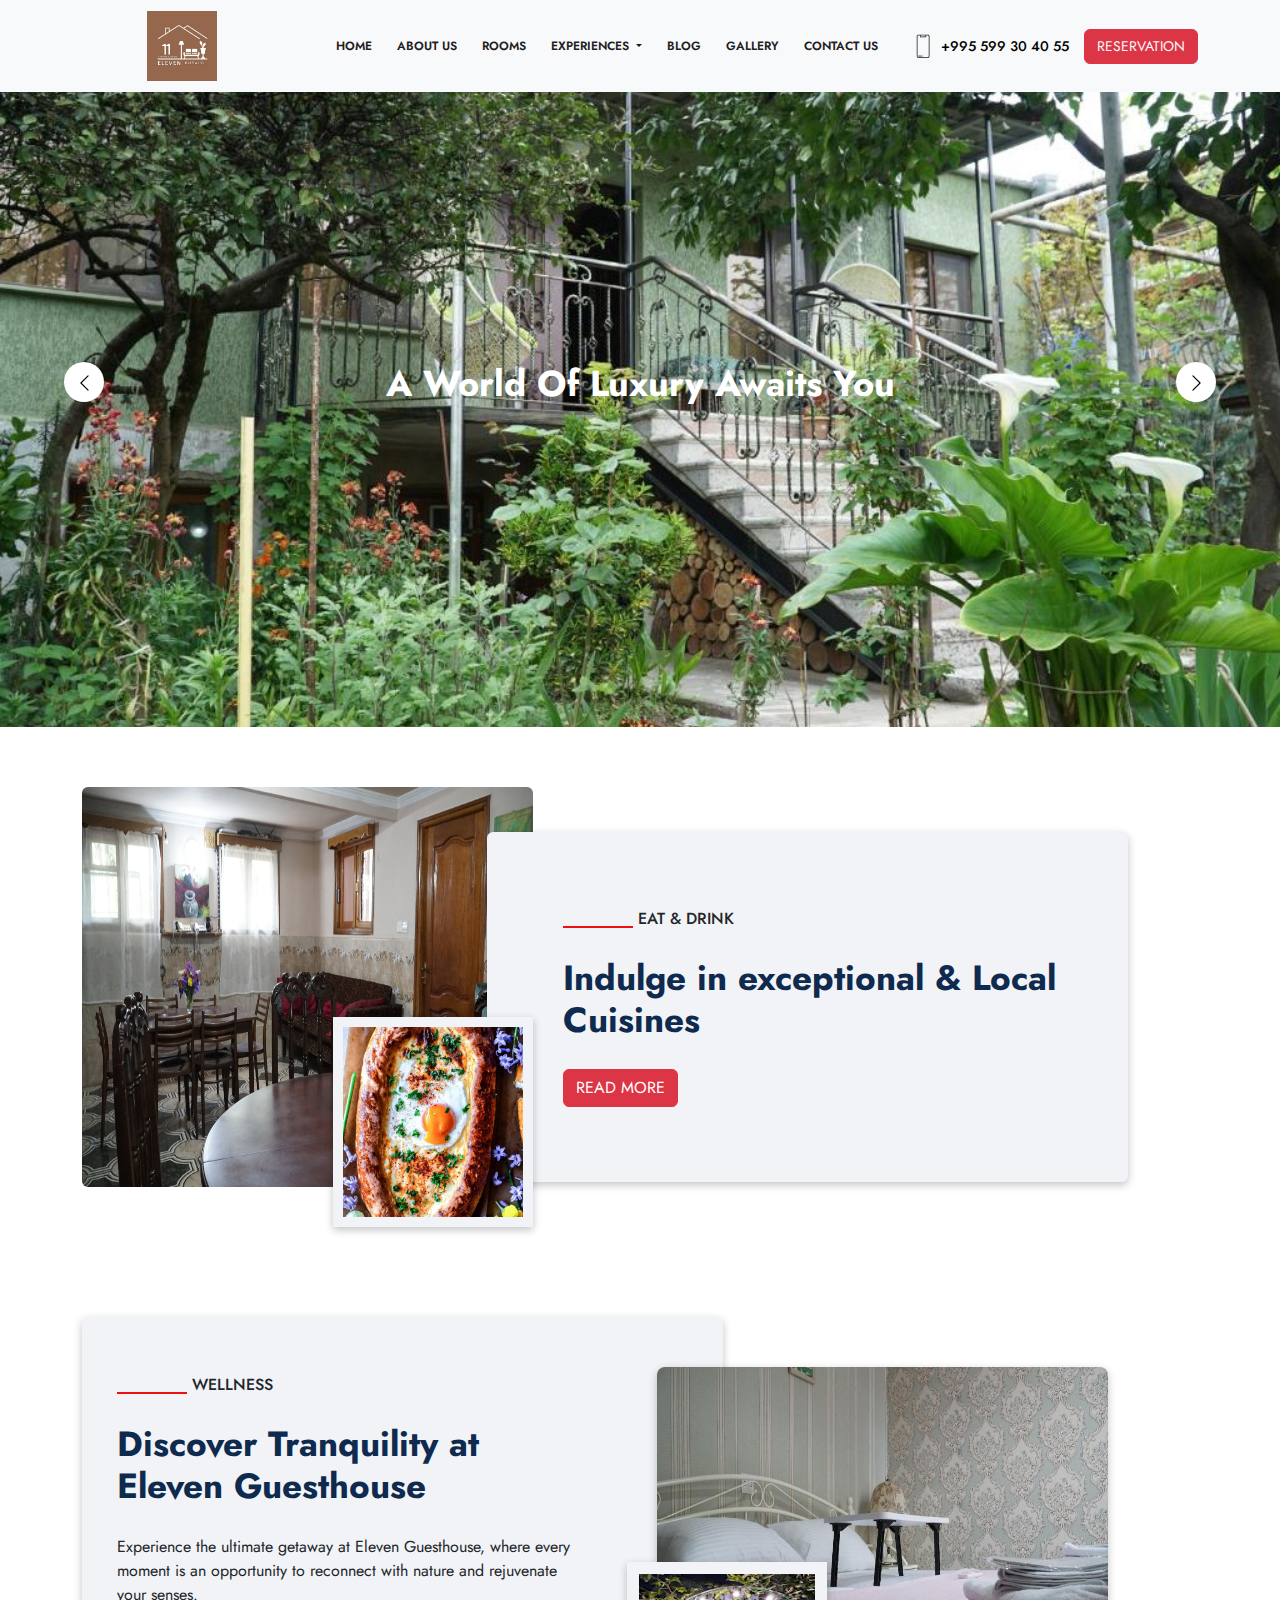
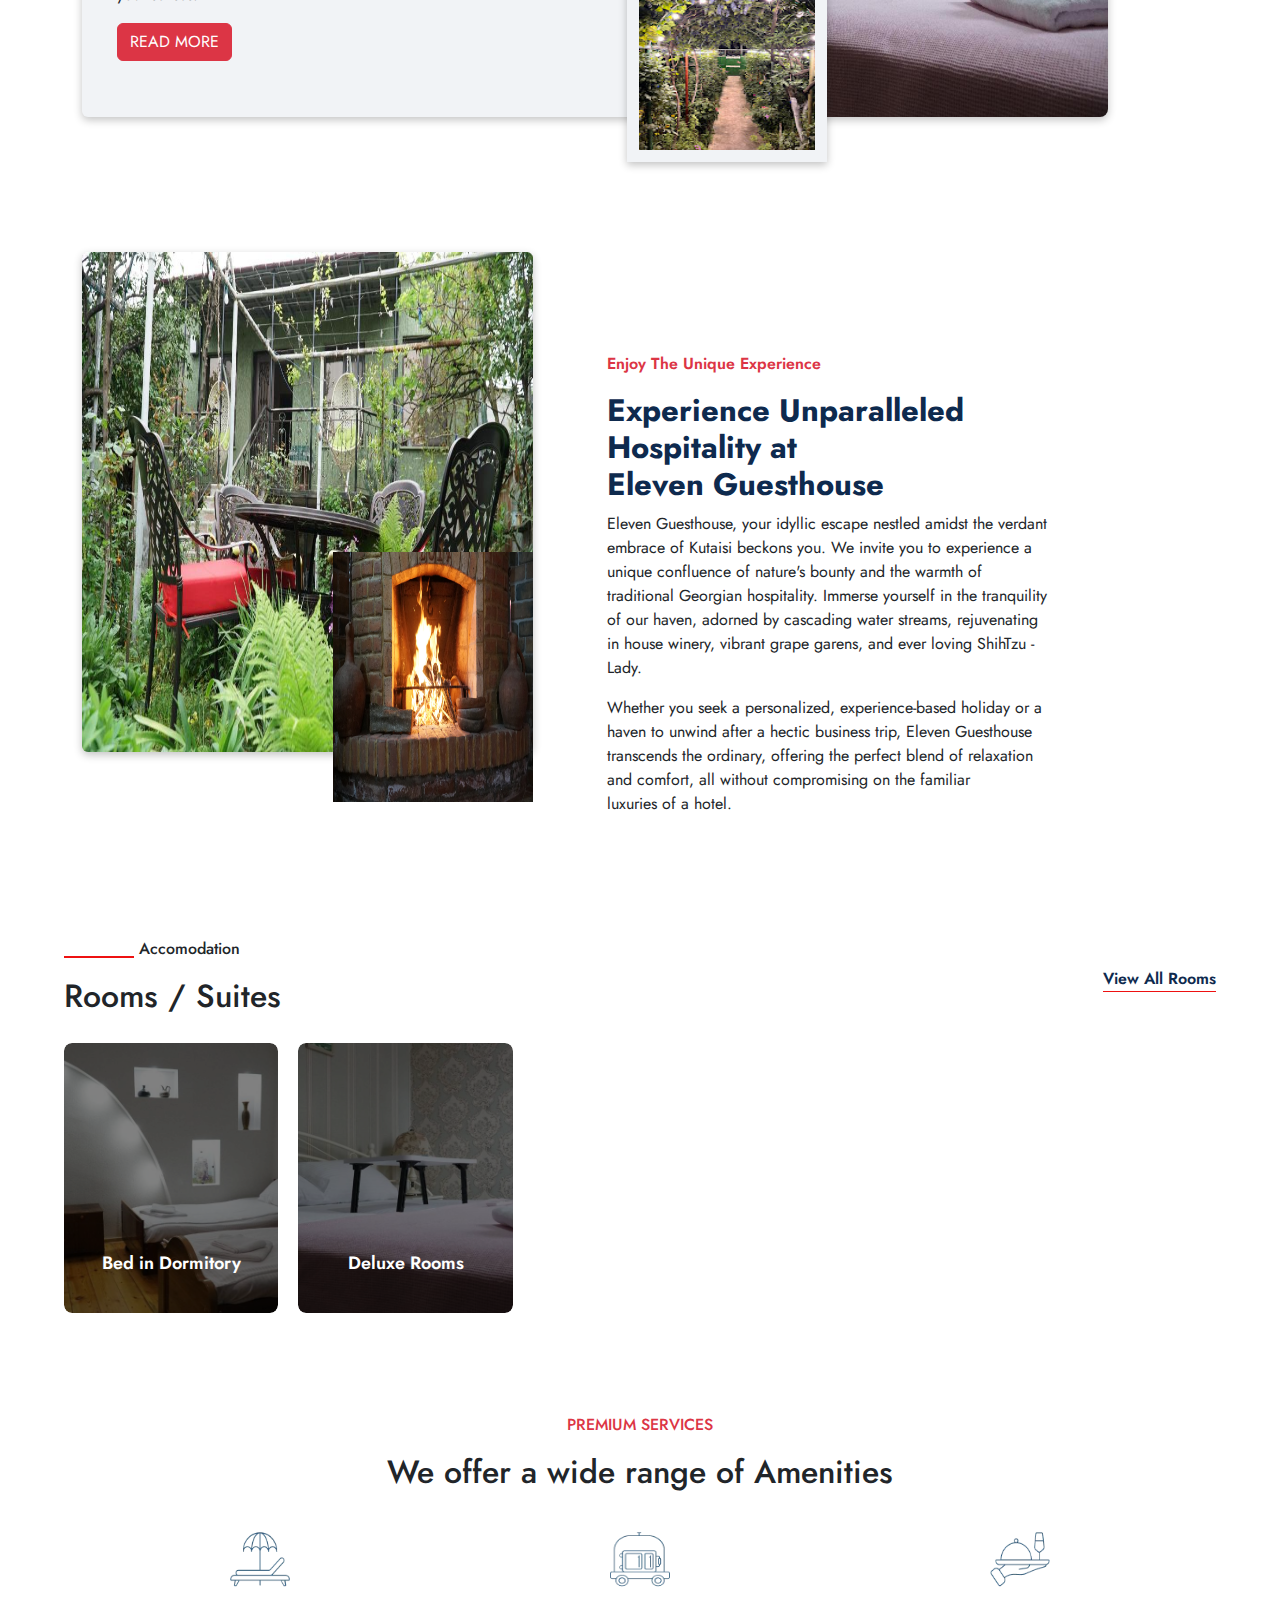
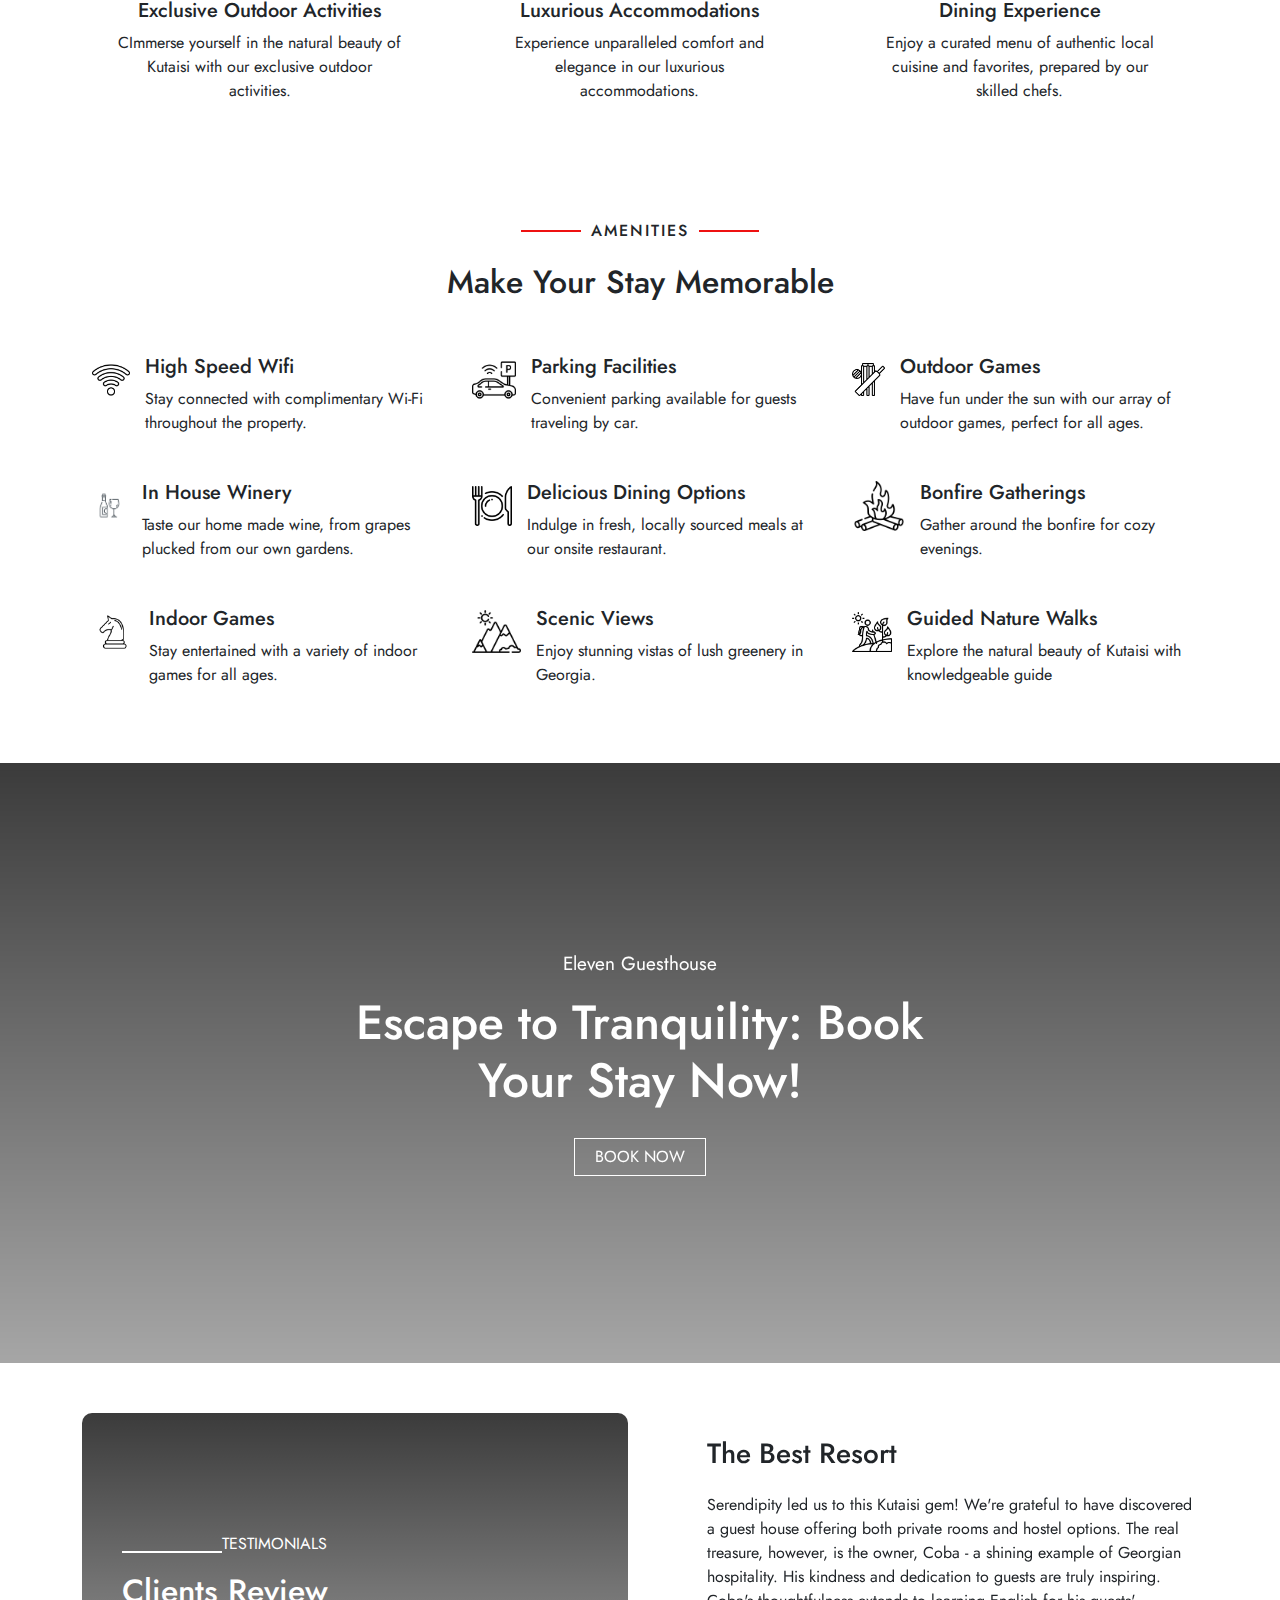
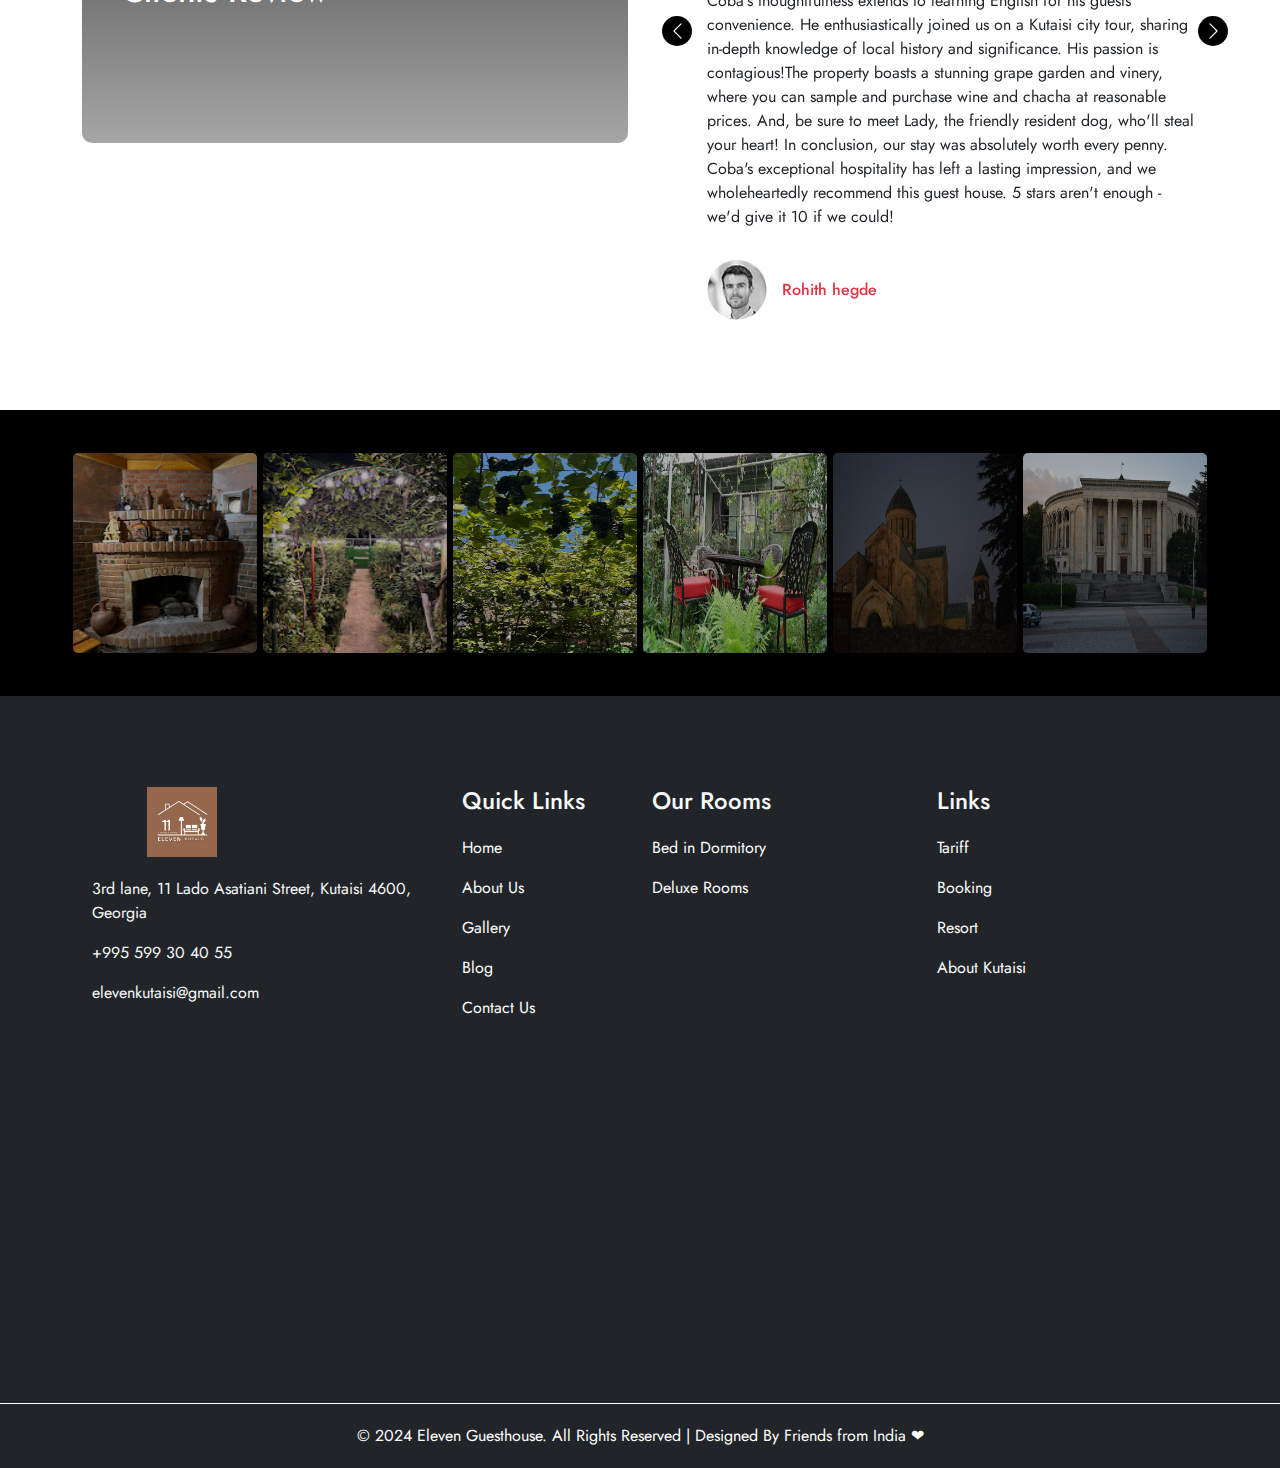
==== index.html @ 7b09c959 "First Commit" ====
<!DOCTYPE html>
<html lang="en">

<head>
    <meta charset="UTF-8">
    <meta name="viewport" content="width=device-width, initial-scale=1.0">
    <title>Comfortable Luxury Guest House in Kutaisi, Georgia</title>
    <meta name="description" content="Eleven Kutaisi offer Budget Guest House in Kutaisi, Georgia with Winery, Luxury Guest House in Kutaisi with best accommodation Book Now!">

    <link rel="stylesheet" href="https://cdn.jsdelivr.net/npm/swiper@11/swiper-bundle.min.css">
    <link rel="icon" sizes="48x48" type="image/x-icon" href="favicons/.-7312-favicon.ico">
    <link href="https://cdn.jsdelivr.net/npm/bootstrap@5.0.2/dist/css/bootstrap.min.css" rel="stylesheet" integrity="sha384-EVSTQN3/azprG1Anm3QDgpJLIm9Nao0Yz1ztcQTwFspd3yD65VohhpuuCOmLASjC" crossorigin="anonymous">
    <script src="js/js-bootstrap.bundle.min.js" integrity="sha384-MrcW6ZMFYlzcLA8Nl+NtUVF0sA7MsXsP1UyJoMp4YLEuNSfAP+JcXn/tWtIaxVXM" crossorigin="anonymous"></script>
    <link rel="stylesheet" href="https://cdn.jsdelivr.net/npm/swiper@11/swiper-bundle.min.css">
    <link rel="stylesheet" href="https://cdnjs.cloudflare.com/ajax/libs/font-awesome/6.5.1/css/all.min.css" integrity="sha512-DTOQO9RWCH3ppGqcWaEA1BIZOC6xxalwEsw9c2QQeAIftl+Vegovlnee1c9QX4TctnWMn13TZye+giMm8e2LwA==" crossorigin="anonymous" referrerpolicy="no-referrer">

    <link href="https://stackpath.bootstrapcdn.com/bootstrap/5.1.3/css/bootstrap.min.css" rel="stylesheet">
    <link rel="stylesheet" href="css/homepage.css">
    <!-- Google tag (gtag.js) -->
<script async src="https://www.googletagmanager.com/gtag/js?id=G-7KHMHHSK0M"></script>
<script>
  window.dataLayer = window.dataLayer || [];
  function gtag(){dataLayer.push(arguments);}
  gtag('js', new Date());

  gtag('config', 'G-7KHMHHSK0M');
</script>
    <style>
        html,
        body {
            position: relative;
            height: 100%;
        }

        body {
            margin: 0;
            padding: 0;
        }

        .swiper {
            width: 100%;
            height: 100%;
        }

        .swiper-slide {
            text-align: center;
            font-size: 18px;
            background: #fff;
            display: flex;
            justify-content: center;
            align-items: center;
        }

        .swiper-slide img {
            display: block;
            width: 100%;
            height: 100%;
            object-fit: cover;
            filter: brightness(0.5);
        }

    .video-container {
        position: relative;
        display: inline-block;
    }

    .video-container img {
        display: block;
        width: 100%;
        height: auto;
        height: 280px;
    }

    .play-button {
        position: absolute;
        top: 50%;
        left: 50%;
        transform: translate(-50%, -50%);
        width: 60px;
        height: 60px;
        background-color: rgba(0, 0, 0, 0.5);
        border: none;
        border-radius: 50%;
        cursor: pointer;
    }

    .play-button:before {
        content: '';
    position: absolute;
    top: 34%;
    left: 23%;
    transform: translate(-53%, -50%);
    width: 0;
    transform: rotate(30deg);
    height: 0;
    border-left: 15px solid transparent;
    border-right: 15px solid transparent;
    border-top: 25px solid #fff;
    }

    </style>
</head>

<body>
    <div class="StreamEdge-Rooms-parent">
        <!-- navbar starts here -->
        <!-- Navbar -->
        <nav class="navbar navbar-expand-lg navbar-light">
            <div class="container rounded">
                <a class="navbar-brand" href="index.html">
                    <div class="SteamEdge-logo">
                        <img src="images/koba.jpeg" alt="">
                    </div>
                </a>
                <button class="navbar-toggler" type="button" data-bs-toggle="collapse" data-bs-target="#navbarSupportedContent" aria-controls="navbarSupportedContent" aria-expanded="false" aria-label="Toggle navigation">
                    <span class="navbar-toggler-icon"></span>
                </button>
                <div class="collapse navbar-collapse" id="navbarSupportedContent">
                    <ul class="navbar-nav me-auto mb-2 mb-lg-0 mx-auto">
                        <li class="nav-item">
                            <a class="nav-link active" aria-current="page" href="index.html">HOME</a>
                        </li>
                        <li class="nav-item">
                            <a class="nav-link active" aria-current="page" href="streamedge.html">ABOUT US</a>
                        </li>
                        <li class="nav-item">
                            <a class="nav-link active" aria-current="page" href="rooms.html">ROOMS</a>
                        </li>
                        <li class="nav-item dropdown">
                            <a class="nav-link dropdown-toggle" href="#" id="navbarDropdownMenuLink" role="button" data-bs-toggle="dropdown" aria-haspopup="true" aria-expanded="false">
                                EXPERIENCES
                            </a>
                            <div class="dropdown-menu" aria-labelledby="navbarDropdownMenuLink">
                                <a class="dropdown-item" href="activities.html">ACTIVITIES</a>
                                <a class="dropdown-item" href="surround.html">PLACES</a>
                            </div>
                        </li>
                        <li class="nav-item">
                            <a class="nav-link active" aria-current="page" href="blogs.html">BLOG</a>
                        </li>
                        <li class="nav-item">
                            <a class="nav-link active" aria-current="page" href="gallery.html">GALLERY</a>
                        </li>
                        <li class="nav-item">
                            <a class="nav-link active" aria-current="page" href="contact.html">CONTACT US</a>
                        </li>
                    </ul>
                    <form class="d-flex navbar-home-mobile-icon-parent-main">
                        <div class="navbar-home-mobile-icon-parent">
                            <div class="navbar-home-mobile-icon">
                                <img src="images/images-phoneicon.webp" alt="">
                            </div>
                            <p>+995 599 30 40 55</p>
                        </div>
                        <button class="btn btn-danger" type="submit"><a class="text-light" href="https://wa.me/995571718271"  target="_blank">RESERVATION</a></button>
                    </form>
                </div>
            </div>
        </nav>


        <!-- Carousel -->
        <div id="carouselExampleDark" class="carousel carousel-dark slide" data-bs-ride="carousel">
            <div class="carousel-inner">
                <div class="carousel-item active">
                    <div class="navbar-background-image-homepage">
                        <img class="slider-image" src="images/eleven/eleven-car-garden.jpg" alt="homepagesliderimage">
                        <div class="StreamEdge-Rooms-banner-title StreamEdgeHomepage">
                            <h1>A World Of Luxury Awaits You</h1>
                        </div>
                    </div>
                </div>

               <div class="carousel-item">
                    <div class="navbar-background-image-homepage">
                        <img class="slider-image" src="images/eleven/eleven-car-garden1.jpg" alt="homepagesliderimage">
                        <div class="StreamEdge-Rooms-banner-title StreamEdgeHomepage">
                            <h1>Experience the Ultimate Getaway at Eleven Guesthouse, Kutaisi</h1>
                        </div>
                    </div>
                </div>
                <div class="carousel-item">
                    <div class="navbar-background-image-homepage">
                        <img class="slider-image" src="images/eleven/eleven-car-sitout.jpg" alt="homepagesliderimage">
                        <div class="StreamEdge-Rooms-banner-title StreamEdgeHomepage">
                            <h1>Serenity at Eleven Guesthouse</h1>
                        </div>
                    </div>
                </div>

                <div class="carousel-item">
                    <div class="navbar-background-image-homepage">
                        <img class="slider-image" src="images/eleven/eleven-car-lady.jpg" alt="homepagesliderimage">
                        <div class="StreamEdge-Rooms-banner-title StreamEdgeHomepage">
                            <h1>Enjoy Comfortable Stay with Lady: Our Little Shih Tzu</h1>
                        </div>
                    </div>
                </div>
                <div class="carousel-item">
                    <div class="navbar-background-image-homepage">
                        <img class="slider-image" src="images/eleven/eleven-car-basement.jpg" alt="homepagesliderimage">
                        <div class="StreamEdge-Rooms-banner-title StreamEdgeHomepage">
                            <h1>Eleven Guesthouse Serenade : Harmony and Hospitality</h1>
                        </div>
                    </div>
                </div>
                <div class="carousel-item">
                    <div class="navbar-background-image-homepage">
                        <img class="slider-image" src="images/eleven/eleven-car-bedroom.jpg" alt="homepagesliderimage">
                        <div class="StreamEdge-Rooms-banner-title StreamEdgeHomepage">
                            <h1>Comfy Stay: Where Serenity Meets Comfort</h1>
                        </div>
                    </div>
                </div>
               
                <!-- <div class="carousel-item">
                    <div class="navbar-background-image-homepage">
                        <img class="slider-image" src="images/images-bettadabyraveshwara-temple.webp" alt="homepagesliderimage">
                        <div class="StreamEdge-Rooms-banner-title StreamEdgeHomepage">
                            <h1>Bettada Byraveshwara: Peak of Tranquility</h1>
                        </div>
                    </div>
                </div>
                <div class="carousel-item">
                    <div class="navbar-background-image-homepage">
                        <img class="slider-image" src="images/images-swimming.webp" alt="homepagesliderimage">
                        <div class="StreamEdge-Rooms-banner-title StreamEdgeHomepage">
                            <h1>Dive into Refreshment: Our Sparkling Swimming&nbsp;Pool</h1>
                        </div>
                    </div>
                </div>
                <div class="carousel-item">
                    <div class="navbar-background-image-homepage">
                        <img class="slider-image" src="images/images-resort-main-banner.webp" alt="homepagesliderimage">
                        <div class="StreamEdge-Rooms-banner-title StreamEdgeHomepage">
                            <h1>Above the Horizon: Aerial Views of Nature's Majesty</h1>
                        </div>
                    </div>
                </div>
                <div class="carousel-item">
                    <div class="navbar-background-image-homepage">
                        <img class="slider-image" src="images/images-banner-swimming.webp" alt="homepagesliderimage">
                        <div class="StreamEdge-Rooms-banner-title StreamEdgeHomepage">
                            <h1>Experience Poolside Bliss at Streamedge&nbsp;Homestay</h1>
                        </div>
                    </div>
                </div> -->
            </div>
            <button class="carousel-control-prev" type="button" data-bs-target="#carouselExampleDark" data-bs-slide="prev">
                <span class="carousel-control-prev-icon" aria-hidden="true"></span>
                <span class="visually-hidden">Previous</span>
            </button>
            <button class="carousel-control-next" type="button" data-bs-target="#carouselExampleDark" data-bs-slide="next">
                <span class="carousel-control-next-icon" aria-hidden="true"></span>
                <span class="visually-hidden">Next</span>
            </button>
        </div>
        <!-- navbar ends here -->

        <!-- welcome to Blue bell starts here -->
        <div class="StreamEdge-welcometo-BlueBell-parent">
            <div class="container">
                <div class="row">
                    <div class="col-md-5">
                        <div class="StreamEdge-home-celebrateWildlife-parent-sub1">
                            <div class="StreamEdge-home-celebrateWildlife-parent-sub1-image1">
                                <img src="images/eleven/eleven-dining2.jpg" alt="">
                            </div>
                            <div class="StreamEdge-home-celebrateWildlife-parent-sub1-image2">
                                <img src="images/eleven/khachapuri.jpg" alt="">
                            </div>
                        </div>
                    </div>
                    <div class="col-md-7 StreamEdge-home-celebrateWildlife-parent-sub2-parent">
                        <div class="StreamEdge-home-celebrateWildlife-parent-sub2">
                            <div class="StreamEdge-home-roomsAndSuites-sub1">
                                <div class="StreamEdge-home-roomsAndSuites-sub-accomodation">
                                    <div class="accomodation-before"></div>
                                    <p>EAT &amp; DRINK</p>
                                </div>
                                <h2>Indulge in exceptional
                                    &amp; Local Cuisines</h2>
                                <a href="rooms.html" class="btn btn-danger">READ MORE</a>
                            </div>
                        </div>
                    </div>
                </div>
            </div>
        </div>
        <div class="StreamEdge-welcometo-BlueBell-parent same-section2">
            <div class="container">
                <div class="row">
                    <div class="col-md-7 StreamEdge-home-celebrateWildlife-parent-sub2-parent">
                        <div class="StreamEdge-home-celebrateWildlife-parent-sub2">
                            <div class="StreamEdge-home-roomsAndSuites-sub1">
                                <div class="StreamEdge-home-roomsAndSuites-sub-accomodation">
                                    <div class="accomodation-before"></div>
                                    <p>WELLNESS</p>
                                </div>
                                <h2>Discover Tranquility at Eleven Guesthouse</h2>
                                <p>Experience the ultimate getaway at Eleven Guesthouse, where every moment is an
                                    opportunity to reconnect with nature and rejuvenate your senses.</p>
                                <a href="rooms.html" class="btn btn-danger">READ MORE</a>
                            </div>
                        </div>
                    </div>
                    <div class="col-md-5">
                        <div class="StreamEdge-home-celebrateWildlife-parent-sub1">
                            <div class="StreamEdge-home-celebrateWildlife-parent-sub1-image1">
                                <img src="images/eleven/eleven-car-bedroom.jpg" alt="">
                            </div>
                            <div class="StreamEdge-home-celebrateWildlife-parent-sub1-image2">
                                <img src="images/eleven/eleven-garden-night.jpg" alt="">
                            </div>
                        </div>
                    </div>
                </div>
            </div>
        </div>
        <!-- welcome to Blue bell ends here -->


        <!-- celebrate wild life starts here -->
        <div class="StreamEdge-home-celebrateWildlife-parent inviteToCelebrate">
            <div class="container-lg container-xl container-xxl">
                <div class="row">
                    <div class="col-md-5">
                        <div class="StreamEdge-home-celebrateWildlife-parent-sub1">
                            <!-- <div class="celevraterWildLIfe-badge-image">
                                <img src="/assets/images/Group64.webp" alt="">
                            </div> -->
                            <div class="StreamEdge-home-celebrateWildlife-parent-sub1-image1">
                                <img src="images/eleven/eleven-garden2.jpg" alt="">
                            </div>
                            <div class="StreamEdge-home-celebrateWildlife-parent-sub1-image2">
                                <img src="images/eleven/eleven-fire.jpg" alt="">
                            </div>
                        </div>
                    </div>
                    <div class="col-md-7 StreamEdge-home-celebrateWildlife-parent-sub2-parent">
                        <div class="StreamEdge-home-celebrateWildlife-parent-sub2">
                            <p class="text-danger">Enjoy The Unique Experience</p>
                            <h2>Experience Unparalleled Hospitality at Eleven&nbsp;Guesthouse</h2>
                            <p class="StreamEdge-welcometo-BlueBell-parent-sub1-content wildlife-text1">
                                Eleven Guesthouse, your idyllic escape nestled amidst the verdant embrace of
                                Kutaisi beckons you. We invite you to experience a unique
                                confluence of nature's bounty and the warmth of traditional Georgian hospitality. Immerse
                                yourself in the tranquility of our haven, adorned by cascading water streams, rejuvenating
                                in house winery, vibrant grape garens, and ever loving ShihTzu - Lady.
                            </p>
                            <p class="wildlife-text1">Whether you seek a personalized, experience-based holiday or a
                                haven to unwind after a hectic business trip, Eleven Guesthouse transcends the
                                ordinary, offering the perfect blend of relaxation and comfort, all without compromising
                                on the familiar luxuries&nbsp;of&nbsp;a&nbsp;hotel.
                            </p>
                            <!-- <div class="StreamEdge-home-readMore">
                                <p>Read More</p>
                                <div class="streamEdge-readMore-rightIcon">
                                    <img src="/assets/images/righticon.webp" alt="">
                                </div>
                            </div> -->
                        </div>

                    </div>
                </div>
            </div>
        </div>
        <!-- celebrate wild life ends here -->

        <!-- rooms and suites starts here -->
        <div class="StreamEdge-home-roomsAndSuites-parent">
            <div class="StreamEdge-home-roomsAndSuites-sub-parent">
                <div class="StreamEdge-home-roomsAndSuites-sub1">
                    <div class="StreamEdge-home-roomsAndSuites-sub-accomodation">
                        <div class="accomodation-before"></div>
                        <p>Accomodation</p>
                    </div>
                    <h2>Rooms / Suites</h2>
                </div>
                <div class="StreamEdge-home-roomsAndSuites-sub2">
                    <a href="rooms.html">
                        <p>View All Rooms</p>
                    </a>
                </div>
            </div>
            <!-- room and suites carousel starts here -->
            <div class="StreamEdge-home-roomsAndSuites-parent-carousel">
                <!-- Swiper -->
                <div class="swiper mySwiper" id="mySwiper">
                    <div class="swiper-wrapper">
                        <div class="swiper-slide">
                                    <a href="rooms.html">
                            <div class="carousel-item-image-parent">
                                <div class="carousel-image-parent">
                                    <img src="images/eleven/eleven-hostel.jpg" alt="...">
                                </div>
                                <div class="carousel-item-content">
                                    <h5>Bed in Dormitory</h5>

                                </div>
                            </div>
                                    </a>
                        </div>
                        <div class="swiper-slide">
                            <a href="rooms.html">
                            <div class="carousel-item-image-parent">
                                <div class="carousel-image-parent">
                                    <img src="images/eleven/eleven-car-bedroom.jpg" alt="...">
                                </div>
                                <div class="carousel-item-content">
                                    <h5>Deluxe Rooms</h5>

                                </div>
                            </div>
                            </a>
                        </div>
                        <!-- <div class="swiper-slide">
                            <a href="rooms.html">
                            <div class="carousel-item-image-parent">
                                <div class="carousel-image-parent">
                                    <img src="images/images-lwoodencottege.webp" alt="...">
                                </div>
                                <div class="carousel-item-content">
                                    <h5>Large Wooden Cottage</h5>

                                </div>
                            </div>
                            </a>
                        </div>
                        <div class="swiper-slide">
                            <a href="rooms.html">
                            <div class="carousel-image-parent">
                                <img src="images/images-woodencottege.webp" alt="...">
                            </div>
                            <div class="carousel-item-content">
                                <h5>Wooden Cottages Rooms</h5>

                            </div>
                            </a>
                        </div>
                        <div class="swiper-slide">
                            <a href="rooms.html">
                            <div class="carousel-item-image-parent">
                                <div class="carousel-image-parent">
                                    <img src="images/images-dormitory.webp" alt="...">
                                </div>
                                <div class="carousel-item-content">
                                    <h5>Dormitory</h5>

                                </div>
                            </div>
                            
                            </a>
                        </div>
                        <div class="swiper-slide">
                            <a href="rooms.html">
                            <div class="carousel-item-image-parent">
                                <div class="carousel-image-parent">
                                    <img src="images/images-lwoodencottege.webp" alt="...">
                                </div>
                                <div class="carousel-item-content">
                                    <h5>Large Wooden Cottage </h5>

                                </div>
                            </div>
                            </a>
                        </div> -->
                    </div>
                </div>
                <div class="swiper-pagination"></div>
            </div>
            <!-- room and suites carousel ends here -->
        </div>
        <!-- rooms and suites ends here -->
        <!-- travel services starts here -->
        <div class="streamEdge-travelServices-parent">
            <div class="streamEdge-travelServices-sub">
                <div class="container">
                    <div class="streamEdge-travelServices-sub-title">
                        <p class="text-danger">PREMIUM SERVICES</p>
                        <h2>We offer a wide range of Amenities</h2>
                    </div>
                    <div class="row">
                        <div class="col-sm-4 col-md-4">
                            <div class="streamEdge-travelServices-sub-content">
                                <div class="streamEdge-travelServices-sub-content-image">
                                    <img src="images/images-travelresorts3.webp" alt="">
                                </div>
                                <h5>Exclusive Outdoor Activities</h5>
                                <p>CImmerse yourself in the natural beauty of Kutaisi with our exclusive outdoor
                                    activities.</p>
                            </div>
                        </div>
                        <div class="col-sm-4 col-md-4">
                            <div class="streamEdge-travelServices-sub-content">
                                <div class="streamEdge-travelServices-sub-content-image">
                                    <img src="images/images-travel2.webp" alt="">
                                </div>
                                <h5>Luxurious Accommodations</h5>
                                <p>Experience unparalleled comfort and elegance in our luxurious accommodations.</p>
                            </div>
                        </div>
                        <div class="col-sm-4 col-md-4">
                            <div class="streamEdge-travelServices-sub-content">
                                <div class="streamEdge-travelServices-sub-content-image">
                                    <img src="images/images-travel3.webp" alt="">
                                </div>
                                <h5>Dining Experience</h5>
                                <p>Enjoy a curated menu of authentic local cuisine and favorites, prepared by our
                                    skilled chefs.</p>
                            </div>
                        </div>
                    </div>
                </div>
            </div>
        </div>
        <!-- travel services ends here -->

        <!-- gallery section starts here -->
        <!-- <div class="streamEdge-gallery-section-parent">
            <div class="container-lg container-xl container-xxl">
                <div class="row">
                    <div class="col-6 col-sm-4 col-md-4">
                        <div class="streamEdge-gallery-section-sub">
                            <div class="streamEdge-gallery-section-parent-image">
                                <img src="images/images-restaurent-food-image.webp" alt="">
                            </div>
                            <p>Restaurant</p>
                        </div>
                    </div>
                    <div class="col-6 col-sm-4 col-md-4">
                        <div class="streamEdge-gallery-section-sub">
                            <div class="streamEdge-gallery-section-parent-image">
                                <img src="images/images-gallery-pool.webp" alt="">
                            </div>
                            <p>Swimming Pool</p>
                        </div>
                    </div>
                    <div class="col-6 col-sm-4 col-md-4">
                        <div class="streamEdge-gallery-section-sub">
                            <div class="streamEdge-gallery-section-parent-image">
                                <img src="images/images-raindance.webp" alt="">
                            </div>
                            <p>Rain Dance</p>
                        </div>
                    </div>
                    <div class="col-6 col-sm-4 col-md-4">
                        <div class="streamEdge-gallery-section-sub">
                            <a href="StreamEdgeActivities.html">
                                <div class="streamEdge-gallery-section-parent-image">
                                    <img src="images/images-outdoorgames.webp" alt="">
                                </div>
                                <p>Activities</p>
                            </a>
                        </div>
                    </div>
                    <div class="col-6 col-sm-4 col-md-4">
                        <div class="streamEdge-gallery-section-sub">
                            <div class="streamEdge-gallery-section-parent-image">
                                <img src="images/images-events.webp" alt="">
                            </div>
                            <p>Events</p>
                        </div>
                    </div>
                    <div class="col-6 col-sm-4 col-md-4">
                        <div class="streamEdge-gallery-section-sub">
                            <div class="streamEdge-gallery-section-parent-image">
                                <img src="images/images-kids-play-area.webp" alt="">
                            </div>
                            <p>Kids Play Area</p>
                        </div>
                    </div>
                    <div class="col-6 col-sm-4 col-md-4">
                        <div class="streamEdge-gallery-section-sub">
                            <div class="streamEdge-gallery-section-parent-image">
                                <img src="images/images-rope-activities.webp" alt="">
                            </div>
                            <p>Rope Activities</p>
                        </div>
                    </div>
                    <div class="col-6 col-sm-4 col-md-4">
                        <div class="streamEdge-gallery-section-sub">
                            <div class="streamEdge-gallery-section-parent-image">
                                <img src="images/images-trapouline.webp" alt="">
                            </div>
                            <p>Trampoline</p>
                        </div>
                    </div>
                    <div class="col-6 col-sm-4 col-md-4">
                        <div class="streamEdge-gallery-section-sub">
                            <div class="streamEdge-gallery-section-parent-image">
                                <img src="images/images-14badminton1.webp" alt="">
                            </div>
                            <p>Badminton</p>
                        </div>
                    </div>
                    <div class="col-6 col-sm-4 col-md-4">-->
                    <!--    <div class="streamEdge-gallery-section-text">-->
                    <!--        <div class="streamEdge-gallery-section-sub-content">-->
                    <!--            <div class="streamEdge-gallery-section-sub-content-text">-->
                    <!--                <h5>Embrace Nature's Serenity</h5>-->
                    <!--                <p>Experience the cool breeze amidst lush greenery, making it the perfect season to rejuvenate at Streamedge Homestay.</p>-->
                    <!--                <a href="rooms.html"><button class="btn btn-light">View Rooms</button></a>-->
                    <!--            </div>-->
                    <!--        </div>-->
                    <!--    </div>-->
                    <!--</div>
                </div>
            </div>
        </div> -->


        <!-- gallery section ends here -->
        <!-- streamEdge activities carousel starts here -->
        <!-- <div class="streamEdge-activities-carousel-parent">
            <div class="row p-0 m-0">
                <div class="col-6  col-md-6 p-0 m-0">
                    <h6 class="text-danger text-center">Indoor Games</h6>
                    <div id="carouselExampleInterval" class="carousel slide" data-bs-ride="carousel">
                        <div class="carousel-inner">
                            <div class="carousel-item active" data-bs-interval="2500">
                                <img src="images/images-indooegames.webp" class="d-block w-100" alt="...">
                                <div class="carousel-content-text">
                                    <div class="sub">
                                        <h2>Indoor Games</h2>
                                        <div class="d-flex justify-content-between w-100">
                                            <div class="">
                                                <p>Chess</p>
                                                <p>Table Tennis</p>
                                            </div>
                                            <div class="">
                                                <p>FooseTable</p>
                                                <p>Carroms</p>
                                            </div>
                                        </div>
                                    </div>
                                </div>
                            </div>
                            <div class="carousel-item" data-bs-interval="2500">
                                <img src="images/images-foosetable.webp" class="d-block w-100" alt="...">
                                <div class="carousel-content-text">
                                    <div class="sub">
                                        <h2>Indoor Games</h2>
                                        <div class="d-flex justify-content-between w-100">
                                            <div class="">
                                                <p>Chess</p>
                                                <p>Table Tennis</p>
                                            </div>
                                            <div class="">
                                                <p>FooseTable</p>
                                                <p>Carroms</p>
                                            </div>
                                        </div>
                                    </div>
                                </div>
                            </div>
                            <div class="carousel-item" data-bs-interval="2500">
                                <img src="images/images-Carrom.webp" class="d-block w-100" alt="...">
                                <div class="carousel-content-text">
                                    <div class="sub">
                                        <h2>Indoor Games</h2>
                                        <div class="d-flex justify-content-between w-100">
                                            <div class="">
                                                <p>Chess</p>
                                                <p>Table Tennis</p>
                                            </div>
                                            <div class="">
                                                <p>FooseTable</p>
                                                <p>Carroms</p>
                                            </div>
                                        </div>
                                    </div>
                                </div>
                            </div>
                        </div>
                        <button class="carousel-control-prev" type="button" data-bs-target="#carouselExampleInterval" data-bs-slide="prev">
                            <span class="carousel-control-prev-icon" aria-hidden="true"></span>
                            <span class="visually-hidden">Previous</span>
                        </button>
                        <button class="carousel-control-next" type="button" data-bs-target="#carouselExampleInterval" data-bs-slide="next">
                            <span class="carousel-control-next-icon" aria-hidden="true"></span>
                            <span class="visually-hidden">Next</span>
                        </button>
                    </div>
                </div>
                <div class="col-6 col-md-6 p-0 m-0">
                    <h6 class="text-danger text-center">Outdoor Games</h6>
                    <div id="carouselExampleIntervals" class="carousel slide" data-bs-ride="carousel">
                        <div class="carousel-inner">
                            <div class="carousel-item active" data-bs-interval="3000">
                                <img src="images/images-volleyball.webp" class="d-block w-100" alt="...">
                                <div class="carousel-content2">
                                    <div class="sub">
                                        <h2 class="title">Outdoor Games</h2>
                                        <div class="d-flex justify-content-between w-100">
                                            <div>
                                                <p>SlushVolley Ball</p>
                                                <p>Cricket</p>
                                                <p>Tug Of War</p>
                                                <p>Shooting AirGun</p>
                                                <p>Archery</p>
                                                <p>Rope Walk</p>
                                            </div>
                                            <div>
                                                <p>ZipLine</p>
                                                <p>Badminton</p>
                                                <p>FrizBee</p>
                                                <p>Water Games</p>
                                                <p>Trampoline For Kids</p>
                                            </div>
                                        </div>

                                    </div>
                                </div>
                            </div>
                            <div class="carousel-item" data-bs-interval="3000">
                                <img src="images/images-outdoorgames.webp" class="d-block w-100" alt="...">
                                <div class="carousel-content2">
                                    <div class="sub">
                                        <h2 class="title">Outdoor Games</h2>
                                        <div class="d-flex justify-content-between w-100">
                                            <div>
                                                <p>SlushVolley Ball</p>
                                                <p>Cricket</p>
                                                <p>Tug Of War</p>
                                                <p>Shooting AirGun</p>
                                                <p>Archery</p>
                                                <p>Rope Walk</p>
                                            </div>
                                            <div>
                                                <p>ZipLine</p>
                                                <p>Badminton</p>
                                                <p>FrizBee</p>
                                                <p>Water Games</p>
                                                <p>Trampoline For Kids</p>
                                            </div>
                                        </div>

                                    </div>
                                </div>
                            </div>
                            <div class="carousel-item" data-bs-interval="3000">
                                <img src="images/images-visitorActivities2.webp" class="d-block w-100" alt="...">
                                <div class="carousel-content2">
                                    <div class="sub">
                                        <h2 class="title">Outdoor Games</h2>
                                        <div class="d-flex justify-content-between w-100">
                                            <div>
                                                <p>SlushVolley Ball</p>
                                                <p>Cricket</p>
                                                <p>Tug Of War</p>
                                                <p>Shooting AirGun</p>
                                                <p>Archery</p>
                                                <p>Rope Walk</p>
                                            </div>
                                            <div>
                                                <p>ZipLine</p>
                                                <p>Badminton</p>
                                                <p>FrizBee</p>
                                                <p>Water Games</p>
                                                <p>Trampoline For Kids</p>
                                            </div>
                                        </div>

                                    </div>
                                </div>
                            </div>
                        </div>
                        <button class="carousel-control-prev" type="button" data-bs-target="#carouselExampleIntervals" data-bs-slide="prev">
                            <span class="carousel-control-prev-icon" aria-hidden="true"></span>
                            <span class="visually-hidden">Previous</span>
                        </button>
                        <button class="carousel-control-next" type="button" data-bs-target="#carouselExampleIntervals" data-bs-slide="next">
                            <span class="carousel-control-next-icon" aria-hidden="true"></span>
                            <span class="visually-hidden">Next</span>
                        </button>
                    </div>
                </div>
            </div>
            <script src="https://cdn.jsdelivr.net/npm/bootstrap@5.3.3/dist/js/bootstrap.bundle.min.js"
                        integrity="sha384-YvpcrYf0tY3lHB60NNkmXc5s9fDVZLESaAA55NDzOxhy9GkcIdslK1eN7N6jIeHz"
                        crossorigin="anonymous"></script>
        </div> -->


        <!-- streamEdge activities carousel starts here -->
        <!-- stay memorable section starts here -->
        <div class="streamEdge-stayMemorable-parent">
            <div class="container-lg">
                <div class="streamEdge-stayMemorable-sub-parent">
                    <div class="streamEdge-stayMemorable-sub">
                        <div class="streamEdge-stayMemorable-sub-bar"></div>
                        <p>AMENITIES</p>
                        <div class="streamEdge-stayMemorable-sub-bar"></div>
                    </div>
                    <h2>Make Your Stay Memorable</h2>
                    <div class="streamEdge-stayMemorable-sub-parent-mainrow">
                        <div class="row">
                            <div class="col-6 col-sm-4 col-md-4">
                                <div class="streamEdge-stayMemorable-sub-1">
                                    <div class="streamEdge-stayMemorable-sub-1-image">
                                        <img src="images/images-wifi-icon.webp" alt="">
                                    </div>
                                    <div class="streamEdge-stayMemorable-sub-1-content">
                                        <h5>High Speed Wifi</h5>
                                        <p>Stay connected with complimentary Wi-Fi throughout the property.</p>
                                    </div>
                                </div>
                            </div>
                            <div class="col-6 col-sm-4 col-md-4">
                                <div class="streamEdge-stayMemorable-sub-1">
                                    <div class="streamEdge-stayMemorable-sub-1-image">
                                        <img src="images/images-parking-icon.webp" alt="">
                                    </div>
                                    <div class="streamEdge-stayMemorable-sub-1-content">
                                        <h5>Parking Facilities</h5>
                                        <p>
                                            Convenient parking available for guests traveling by car.</p>
                                    </div>
                                </div>
                            </div>
                            <div class="col-6 col-sm-4 col-md-4">
                                <div class="streamEdge-stayMemorable-sub-1">
                                    <div class="streamEdge-stayMemorable-sub-1-image">
                                        <img src="images/images-cricket-icon.webp" alt="">
                                    </div>
                                    <div class="streamEdge-stayMemorable-sub-1-content">
                                        <h5>Outdoor Games</h5>
                                        <p>Have fun under the sun with our array of outdoor games, perfect for all ages.
                                        </p>
                                    </div>
                                </div>
                            </div>
                            <div class="col-6 col-sm-4 col-md-4">
                                <div class="streamEdge-stayMemorable-sub-1">
                                    <div class="streamEdge-stayMemorable-sub-1-image">
                                        <img src="images/eleven/wine.jpg" alt="">
                                    </div>
                                    <div class="streamEdge-stayMemorable-sub-1-content">
                                        <h5>In House Winery</h5>
                                        <p>Taste our home made wine, from grapes plucked from our own gardens.</p>
                                    </div>
                                </div>
                            </div>
                            <div class="col-6 col-sm-4 col-md-4">
                                <div class="streamEdge-stayMemorable-sub-1">
                                    <div class="streamEdge-stayMemorable-sub-1-image">
                                        <img src="images/images-restaurant-icon.webp" alt="">
                                    </div>
                                    <div class="streamEdge-stayMemorable-sub-1-content">
                                        <h5>Delicious Dining Options</h5>
                                        <p>
                                            Indulge in fresh, locally sourced meals at our onsite restaurant.</p>
                                    </div>
                                </div>
                            </div>
                            <div class="col-6 col-sm-4 col-md-4">
                                <div class="streamEdge-stayMemorable-sub-1">
                                    <div class="streamEdge-stayMemorable-sub-1-image">
                                        <img src="images/images-bonfire-icon.webp" alt="">
                                    </div>
                                    <div class="streamEdge-stayMemorable-sub-1-content">
                                        <h5>Bonfire Gatherings</h5>
                                        <p>
                                            Gather around the bonfire for cozy evenings.</p>
                                    </div>
                                </div>
                            </div>
                            <div class="col-6 col-sm-4 col-md-4">
                                <div class="streamEdge-stayMemorable-sub-1">
                                    <div class="streamEdge-stayMemorable-sub-1-image">
                                        <img src="images/images-chess.webp" alt="">
                                    </div>
                                    <div class="streamEdge-stayMemorable-sub-1-content">
                                        <h5>Indoor Games</h5>
                                        <p>
                                            Stay entertained with a variety of indoor games for all ages.</p>
                                    </div>
                                </div>
                            </div>
                            <div class="col-6 col-sm-4 col-md-4">
                                <div class="streamEdge-stayMemorable-sub-1">
                                    <div class="streamEdge-stayMemorable-sub-1-image">
                                        <img src="images/images-mountain.webp" alt="">
                                    </div>
                                    <div class="streamEdge-stayMemorable-sub-1-content">
                                        <h5>Scenic Views</h5>
                                        <p>Enjoy stunning vistas of lush greenery in Georgia.</p>
                                    </div>
                                </div>
                            </div>
                            <div class="col-6 col-sm-4 col-md-4">
                                <div class="streamEdge-stayMemorable-sub-1">
                                    <div class="streamEdge-stayMemorable-sub-1-image">
                                        <img src="images/images-walking-man.webp" alt="">
                                    </div>
                                    <div class="streamEdge-stayMemorable-sub-1-content">
                                        <h5>Guided Nature Walks</h5>
                                        <p>
                                            Explore the natural beauty of Kutaisi with knowledgeable guide</p>
                                    </div>
                                </div>
                            </div>
                        </div>
                    </div>
                </div>
            </div>

        </div>
        <!-- stay memorable section ends here -->



        <!--travel agency vacation tours starts here -->
        <div class="travelAgencyCarousel-parent">
            <div id="carouselExampleCaptions" class="carousel slide">
                <!-- <div class="carousel-indicators vacationTours-carousel">
                  <button type="button" data-bs-target="#carouselExampleCaptions" data-bs-slide-to="0" class="active" aria-current="true" aria-label="Slide 1"></button>
                  <button type="button" data-bs-target="#carouselExampleCaptions" data-bs-slide-to="1" aria-label="Slide 2"></button>
                  <button type="button" data-bs-target="#carouselExampleCaptions" data-bs-slide-to="2" aria-label="Slide 3"></button>
                </div> -->
                <div class="carousel-inner">
                    <div class="carousel-item active">
                        <div class="StreamEdge-vacationTours-parent">
                            <div class="StreamEdge-vacationTours-sub">
                                <p>Eleven Guesthouse</p>
                                <h2>Escape to Tranquility: Book Your Stay Now!</h2>
                                <a href="rooms.html"><button>BOOK NOW</button></a>
                            </div>
                        </div>
                    </div>
                    <div class="carousel-item">
                        <div class="StreamEdge-vacationTours-parent travelagencybg-2">
                            <div class="StreamEdge-vacationTours-sub">
                                <p>Eleven Guesthouse</p>
                                <h2>Discover Nature's Paradise: Reserve Your Retreat!</h2>
                                <button>LEARN MORE</button>
                            </div>
                        </div>
                    </div>
                    <div class="carousel-item">
                        <div class="StreamEdge-vacationTours-parent travelagencybg-3">
                            <div class="StreamEdge-vacationTours-sub">
                                <p>Eleven Guesthouse</p>
                                <h2>Experience Luxury in the Wilderness: Plan Your Getaway Today!</h2>
                                <button>LEARN MORE</button>
                            </div>
                        </div>
                    </div>
                </div>
                <!-- <button class="carousel-control-prev" type="button" data-bs-target="#carouselExampleCaptions"
                    data-bs-slide="prev">
                    <span class="carousel-control-prev-icon" aria-hidden="true"></span>
                    <span class="visually-hidden">Previous</span>
                </button>
                <button class="carousel-control-next" type="button" data-bs-target="#carouselExampleCaptions"
                    data-bs-slide="next">
                    <span class="carousel-control-next-icon" aria-hidden="true"></span>
                    <span class="visually-hidden">Next</span>
                </button> -->
            </div>
        </div>

        <!--Travel Agency vacation tours ends here -->

        <!-- Youtube videos section starts here -->
        <!-- <div class="Youtube-videos-section">
            <div class="streamEdge-travelServices-parent">
                <div class="streamEdge-travelServices-sub">
                    <div class="container-lg container-xl container-xxl">
                        <div class="streamEdge-travelServices-sub-title">
                            <p class="text-danger">Sakleshpur Sanctuary                            </p>
                            <h2>Where Nature Meets&nbsp;Luxury</h2>
                        </div>
                        <div class="row">
                            <div class="col-sm-6 col-md-3">
                                <div class="streamEdge-travelServices-sub-content">
                                    <div>
                                        <iframe width="100%" height="280"
                                            src="https://www.youtube.com/embed/zntGCt6DvPM?si=9oKPStqSD0MAaR59"
                                            title="YouTube video player" frameborder="0"
                                            allow="accelerometer; autoplay; clipboard-write; encrypted-media; gyroscope; picture-in-picture; web-share"
                                            referrerpolicy="strict-origin-when-cross-origin" allowfullscreen></iframe>
    
                                    </div>
                                </div>
                            </div>
                            <div class="col-sm-6 col-md-3">
                                <div class="streamEdge-travelServices-sub-content">
                                    <div>
                                        <iframe width="100%" height="280"
                                            src="https://www.youtube.com/embed/hLohzDwYsb4?si=_2KQIwHKs07fk4_4"
                                            title="YouTube video player" frameborder="0"
                                            allow="accelerometer; autoplay; clipboard-write; encrypted-media; gyroscope; picture-in-picture; web-share"
                                            referrerpolicy="strict-origin-when-cross-origin" allowfullscreen></iframe>
                                    </div>
                                </div>
                            </div>
                            <div class="col-sm-6 col-md-3">
                                <div class="streamEdge-travelServices-sub-content">
                                    <div>
                                        <iframe width="100%" height="280"
                                            src="https://www.youtube.com/embed/CNebmx2xy6A?si=h6N1euDZfgNrlTKa"
                                            title="YouTube video player" frameborder="0"
                                            allow="accelerometer; autoplay; clipboard-write; encrypted-media; gyroscope; picture-in-picture; web-share"
                                            referrerpolicy="strict-origin-when-cross-origin" allowfullscreen></iframe>
                                    </div>
                                </div>
                            </div>
                            <div class="col-sm-6 col-md-3">
                                <div class="streamEdge-travelServices-sub-content">
                                    <div>
                                        <iframe width="100%" height="280" src="https://www.youtube.com/embed/B1LfqZ6AHWQ?si=8qZAvBngF2Y_Dd3E" title="YouTube video player" frameborder="0" allow="accelerometer; autoplay; clipboard-write; encrypted-media; gyroscope; picture-in-picture; web-share" referrerpolicy="strict-origin-when-cross-origin" allowfullscreen></iframe>
                                    </div>
                                </div>
                            </div>
                        </div>
                        <div class="row">
                            <div class="col-sm-6 col-md-3">
                                <div class="streamEdge-travelServices-sub-content">
                                    <div class="video-container" data-video-src="https://www.youtube.com/embed/zntGCt6DvPM?si=9oKPStqSD0MAaR59">
                                        <img src="images/zntGCt6DvPM-mqdefault.jpg" alt="Video Thumbnail">
                                        <button class="play-button"></button>
                                    </div>
                                </div>
                            </div>
                            <div class="col-sm-6 col-md-3">
                                <div class="streamEdge-travelServices-sub-content">
                                    <div class="video-container" data-video-src="https://www.youtube.com/embed/hLohzDwYsb4?si=_2KQIwHKs07fk4_4">
                                        <img src="images/hLohzDwYsb4-mqdefault.jpg" alt="Video Thumbnail">
                                        <button class="play-button"></button>
                                    </div>
                                </div>
                            </div>
                            <div class="col-sm-6 col-md-3">
                                <div class="streamEdge-travelServices-sub-content">
                                    <div class="video-container" data-video-src="https://www.youtube.com/embed/CNebmx2xy6A?si=h6N1euDZfgNrlTKa">
                                        <img src="images/CNebmx2xy6A-mqdefault.jpg" alt="Video Thumbnail">
                                        <button class="play-button"></button>
                                    </div>
                                </div>
                            </div>
                            <div class="col-sm-6 col-md-3">
                                <div class="streamEdge-travelServices-sub-content">
                                    <div class="video-container" data-video-src="https://www.youtube.com/embed/B1LfqZ6AHWQ?si=8qZAvBngF2Y_Dd3E">
                                        <img src="images/B1LfqZ6AHWQ-mqdefault.jpg" alt="Video Thumbnail">
                                        <button class="play-button"></button>
                                    </div>
                                </div>
                            </div>
                        </div>
                        
                        <script>
                            document.addEventListener('DOMContentLoaded', function() {
                                const videoContainers = document.querySelectorAll('.video-container');
                        
                                videoContainers.forEach(container => {
                                    const videoSrc = container.getAttribute('data-video-src');
                                    const videoIframe = document.createElement('iframe');
                                    videoIframe.setAttribute('width', '100%');
                                    videoIframe.setAttribute('height', '280');
                                    videoIframe.setAttribute('src', videoSrc);
                                    videoIframe.setAttribute('frameborder', '0');
                                    videoIframe.setAttribute('allow', 'accelerometer; autoplay; clipboard-write; encrypted-media; gyroscope; picture-in-picture; web-share');
                                    videoIframe.setAttribute('allowfullscreen', '');
                        
                                    const playButton = container.querySelector('.play-button');
                                    playButton.addEventListener('click', function() {
                                        container.innerHTML = '';
                                        container.appendChild(videoIframe);
                                    });
                                });
                            });
                        </script>
                        
                        
                    </div>
                </div>
            </div>
        </div> -->

        <!-- Youtube videos section ends here -->

        <!-- testimonial section starts here -->
        <div class="streamEdgeHome-textimonials-parent">
            <div class="container-lg container-xl container-xxl">
                <div class="row">
                    <div class="col-sm-6 col-md-6">
                        <div class="streamEdgeHome-textimonials-sub1-bg">
                            <!-- <div class="streamEdgeHome-textimonials-sub1-bg-badge">
                                <img src="/assets/images/Group64.webp" alt="">
                            </div> -->
                            <div class="streamEdgeHome-textimonials-sub1-bg-content">
                                <div class="streamEdgeHome-textimonials-sub1-bg-content-sub">
                                    <div class="testimonial-bar-div"></div>
                                    <p>TESTIMONIALS</p>
                                </div>
                                <h2>Clients Review</h2>
                            </div>
                        </div>
                    </div>
                    <div class="col-sm-6 col-md-6">
                        <div class="streamEdgeHome-textimonials-sub2-carousel">
                            <div id="carouselExample" class="carousel slide">
                                <div class="carousel-inner">
                                    <div class="carousel-item active">
                                        <div class="testimonial-carousel-content">
                                            <div>
                                                <div>
                                                    <img src="images/sakleshpur.com" alt="">
                                                </div>
                                                <h3>The Best Resort</h3>
                                            </div>
                                            <p>Serendipity led us to this Kutaisi gem! We're grateful to have discovered a guest house offering both private rooms and hostel options. 
                                                The real treasure, however, is the owner, Coba - a shining example of Georgian hospitality. His kindness and dedication to guests are truly inspiring. 
                                                Coba's thoughtfulness extends to learning English for his guests' convenience. He enthusiastically joined us on a Kutaisi city tour, sharing in-depth knowledge of local history and significance.
                                                 His passion is contagious!The property boasts a stunning grape garden and vinery, where you can sample and purchase wine and chacha at reasonable prices. And, be sure to meet Lady, the friendly resident dog, who'll steal your heart!
                                                In conclusion, our stay was absolutely worth every penny. Coba's exceptional hospitality has left a lasting impression, and we wholeheartedly recommend this guest house. 5 stars aren't enough - we'd give it 10 if we could!
                                            </p>
                                            <div class="testimonial-client-image-parent">
                                                <div class="testimonial-client-image">
                                                    <img src="images/images-client.webp" alt="">
                                                </div>
                                                <p class="m-0 text-danger">Rohith hegde</p>
                                            </div>
                                        </div>
                                    </div>
                                    <div class="carousel-item">
                                        <div class="testimonial-carousel-content">
                                            <div>
                                                <div>
                                                    <img src="images/sakleshpur.com" alt="">
                                                </div>
                                                <h3>Eye Feast for Nature Lovers</h3>
                                            </div>
                                            <p>Thank you Koba. 
                                            </p>
                                            <div class="testimonial-client-image-parent">
                                                <div class="testimonial-client-image">
                                                    <img src="images/images-client.webp" alt="">
                                                </div>
                                                <p class="m-0 text-danger">Guest</p>
                                            </div>
                                        </div>
                                    </div>
                                    <div class="carousel-item">
                                        <div class="testimonial-carousel-content">
                                            <div>
                                                <div>
                                                    <img src="images/sakleshpur.com" alt="">
                                                </div>
                                                <h3>The Best place to Visit</h3>
                                            </div>

                                            <p>Thank you Koba
                                            </p>
                                            <div class="testimonial-client-image-parent">
                                                <div class="testimonial-client-image">
                                                    <img src="images/images-client.webp" alt="">
                                                </div>
                                                <p class="m-0 text-danger">Some other guest</p>
                                            </div>
                                        </div>
                                    </div>
                                </div>
                                <button class="carousel-control-prev" type="button" data-bs-target="#carouselExample" data-bs-slide="prev">
                                    <span class="carousel-control-prev-icon" aria-hidden="true"></span>
                                    <span class="visually-hidden">Previous</span>
                                </button>
                                <button class="carousel-control-next" type="button" data-bs-target="#carouselExample" data-bs-slide="next">
                                    <span class="carousel-control-next-icon" aria-hidden="true"></span>
                                    <span class="visually-hidden">Next</span>
                                </button>
                            </div>
                        </div>
                    </div>

                </div>
            </div>
        </div>
        <!-- testimonial section Ends here -->

        <!-- news and articlse section starts here -->
        <!-- <div class="StreamEdgeNewsArticles-parent">
            <div class="container-lg container-xl container-xxl">
                <div class="streamEdge-stayMemorable-sub">
                    <div class="streamEdge-stayMemorable-sub-bar"></div>
                    <p>Tips &amp; receipes</p>
                    <div class="streamEdge-stayMemorable-sub-bar"></div>
                </div>
                <h2 class="text-center">News &amp; Articles</h2>
                <div class="StreamEdgeNewsArticles-sub-parent">
                    <div class="row">
                        <div class="col-sm-6 col-md-4">
                            <div class="StreamEdgeNewsArticles-sub1">
                                <div class="NewsArticles-image">
                                    <img src="images/images-10-Adventure-Activities-near-Streamedge-Homestay-Sakleshpur.jpg" alt="">
                                </div>
                                <div class="StreamEdgeNewsArticles-sub1-content">
                                    <div class="newsArticles-date">
                                        <p>10</p>
                                        <strong>Apr</strong>
                                    </div>
                                    <p>Streamedge</p>
                                    <h6>10 Adventure Activities near Streamedge Homestay, Sakleshpur</h6>
                                    <a href="10-adventure-activities-in-sakleshpur.html"><button class="btn btn-danger">Read More</button></a>
                                </div>
                            </div>
                        </div>
                        <div class="col-sm-6 col-md-4">
                            <div class="StreamEdgeNewsArticles-sub1">
                                <div class="NewsArticles-image">
                                    <img src="images/images-Best-Homestay-in-Sakleshpur-to-spend-3-days-with-family.jpg" alt="">
                                </div>
                                <div class="StreamEdgeNewsArticles-sub1-content">
                                    <div class="newsArticles-date">
                                        <p>16</p>
                                        <strong>Apr</strong>
                                    </div>
                                    <p>Streamedge</p>
                                    <h6>Best Homestay in Sakleshpur to spend 3 days with family</h6>
                                    <a href="best-homestay-in-sakleshpur-to-spend-3-days-with-family.html"><button class="btn btn-danger">Read More</button></a>
                                </div>
                            </div>
                        </div>
                        <div class="col-sm-6 col-md-4">
                            <div class="StreamEdgeNewsArticles-sub1">
                                <div class="NewsArticles-image">
                                    <img src="images/images-Things-to-do-in-Sakleshpur-A-Streamedge-Homestay-Guide.jpg" alt="">
                                </div>
                                <div class="StreamEdgeNewsArticles-sub1-content">
                                    <div class="newsArticles-date">
                                        <p>25</p>
                                        <strong>Apr</strong>
                                    </div>
                                    <p>Streamedge</p>
                                    <h6>Things to do in Sakleshpur- A Streamedge Homestay Guide</h6>
                                    <a href="things-to-do-in-sakleshpur.html"><button class="btn btn-danger">Read More</button></a>
                                </div>
                            </div>
                        </div>
                    </div>

                </div>
            </div>

        </div> -->
        <!-- news and articlse section starts here -->

        <!-- Footer starts here -->
        <!-- Footer starts here -->
        <div class="StreamEdge-Rooms-Footer-Parent">
            <div class="container">
                <div class="StreamEdgeFooter-gallery-parent">
                    <div class="row">
                        <div class="col-6 col-sm-4 col-md-2">
                            <div class="Fooer-Gallery-images">
                                <img src="images/eleven/eleven-fireplace.jpg" alt="">
                            </div>
                        </div>
                        <div class="col-6 col-sm-4 col-md-2">
                            <div class="Fooer-Gallery-images">
                                <img src="images/eleven/eleven-garden-night.jpg" alt="">
                            </div>
                        </div>
                        <div class="col-6 col-sm-4 col-md-2">
                            <div class="Fooer-Gallery-images">
                                <img src="images/eleven/eleven-grapes.jpg" alt="">
                            </div>
                        </div>
                        <div class=" col-6 col-sm-4 col-md-2">
                            <div class="Fooer-Gallery-images">
                                <img src="images/eleven/eleven-garden2.jpg" alt="">
                            </div>
                        </div>
                        <div class="col-6 col-sm-4 col-md-2">
                            <div class="Fooer-Gallery-images">
                                <img src="images/eleven/kutaisi-bagrati.JPG" alt="">
                            </div>
                        </div>
                        <div class="col-6 col-sm-4 col-md-2">
                            <div class="Fooer-Gallery-images">
                                <img src="images/eleven/kutaisi-theatre.JPG" alt="">
                            </div>
                        </div>
                    </div>
                </div>
            </div>
        </div>
        <!-- Footer Ends here -->
        <!-- Fooetr-content -starts here -->
        <div class="StreamEdgeFooter-parent bg-dark">
            <div class="container">
                <div class="Footer-content">
                    <div class="row">
                        <div class="col-sm-9 col-md-4">
                            <div class="SteamEdge-logo  streamEdge-Footer-link-title">
                                <img src="images/koba.jpeg" alt="">
                            </div>
                            <div class="streamedge-Footer-contact">
                                <div class="streamedge-Footer-contact-phone">
                                    <i class="fa-regular fa-location-dot location-icon"></i>
                                    <p><a class="text-light" href="https://maps.app.goo.gl/K1cgiUnSXsnuLPtD7" target="_blank">3rd lane, 11 Lado Asatiani Street, Kutaisi 4600, Georgia </a></p>
                                </div>
                                <div class="streamedge-Footer-contact-phone">
                                    <i class="fa-solid fa-mobile-screen phone-icon"></i>
                                    <div>
                                        <p><a class="text-light" href="tel:+995599304055">+995 599 30 40 55</a> </p>
                                    </div>
                                </div>
                                  <div class="streamedge-Footer-contact-phone">
                                    <i class="fa-regular fa-envelope email-icon"></i>
                                                                        <p><a href="mailto:elevenkutaisi@gmail.com" class="text-light">elevenkutaisi@gmail.com</a></p>

                                </div>
                                <iframe src="https://www.google.com/maps/embed?pb=!1m18!1m12!1m3!1d39832.009934543275!2d42.66704202044849!3d42.26829777508538!2m3!1f0!2f0!3f0!3m2!1i1024!2i768!4f13.1!3m3!1m2!1s0x405c8d3889bd5c49%3A0xc08fbd93fe5a05b3!2sELEVEN%20guest%20house!5e0!3m2!1sen!2sin!4v1724442716559!5m2!1sen!2sin" width="370" height="350" style="border:0;" allowfullscreen="" loading="lazy" referrerpolicy="no-referrer-when-downgrade"></iframe>
                              
                                <div class="Footer-social-Media-icons ">
                                    <a target="_blank" href="">
                                        <i class="fa-brands fa-instagram"></i>
                                    </a>
                                    <a target="_blank" href="">
                                        <i class="fa-brands fa-facebook"></i>
                                    </a>
                                   <a target="_blank" href="">
                                    <i class="fa-brands fa-pinterest"></i>
                                   </a>
                                    <a target="_blank" href=" ">
                                        <i class="fa-brands fa-linkedin-in"></i>
                                    </a>
                                   <a target="_blank" href=" ">
                                    <i class="fa-brands fa-youtube"></i>
                                   </a>
                                </div>
                            </div>
                        </div>
                        <div class="col-sm-12 col-md-2">
                            <h4 class="text-light streamEdge-Footer-link-title">Quick Links</h4>
                            <a href="index.html">
                                <p>Home</p>
                            </a>
                            <a href="streamedge.html">
                                <p>About Us</p>
                            </a>
                            <a href="gallery.html">
                                <p>Gallery</p>
                            </a>
                            <a href="blogs.html">
                                <p>Blog</p>
                            </a>
                            <a href="contact.html">
                                <p>Contact Us</p>
                            </a>
                        </div>
                        <div class="col-sm-8 col-md-3 ">
                            <!-- <h4 class="text-light  streamEdge-Footer-link-title">Sign Up for Our newsletter to receive
                                special Offers,news and events.</h4>
                            <div class="streamedge-Footer-email-newsletter">
                                <input type="mail" placeholder="Enter Your Email Address">
                            </div> -->
                            <h4 class="text-light streamEdge-Footer-link-title">Our Rooms</h4>
                            <a href="rooms.html">
                                <p>Bed in Dormitory</p>
                            </a>
                            <a href="rooms.html">
                                <p>Deluxe Rooms</p>
                            </a>
                            <!-- <a href="rooms.html">
                                <p>Dormitory</p>
                            </a>
                            <a href="rooms.html">
                                <p>
                                    Large Wooden Cottage Rooms</p>
                            </a>
                            <a href="rooms.html">
                                <p>
                                    Wooden Cottages Rooms</p>
                            </a> -->
                        </div>
                        <div class="col-sm-8 col-md-3 ">
                            <!-- <h4 class="text-light  streamEdge-Footer-link-title">Sign Up for Our newsletter to receive
                                special Offers,news and events.</h4>
                            <div class="streamedge-Footer-email-newsletter">
                                <input type="mail" placeholder="Enter Your Email Address">
                            </div> -->
                            <h4 class="text-light streamEdge-Footer-link-title">Links</h4>
                            <!-- <a href="season.html">
                                <p>Seasons</p>
                            </a> -->
                             <a href="">
                                <p>Tariff</p>
                            </a>
                            <a href="booking.html">
                                <p>Booking</p>
                            </a>
                          <a href="">
                                <p>Resort</p>
                            </a>
                            <a href="">
                                <p>About Kutaisi</p>
                            </a>
                        </div>
                    </div>
                </div>
            </div>
            <hr>
            <div class="StreamEdge-Rooms-copyrights text-center">
                <a href="">
                    <p>&copy; 2024 Eleven Guesthouse. All Rights Reserved | Designed By Friends from India &#10084 </p>
                </a>
            </div>
        </div>
    </div>

    <!-- Swiper JS -->
    <script src="js/swiper@11-swiper-bundle.min.js"></script>


    <!-- Swiper JS -->
    <script src="js/swiper-swiper-bundle.min.js"></script>
    <!-- Swiper CSS -->
    <link rel="stylesheet" href="https://unpkg.com/swiper/swiper-bundle.min.css">
    <script>
        var swiper = new Swiper(".mySwiper", {
            autoplay: {
                delay: 1500, // Delay between transitions (in ms)
                disableOnInteraction: false, // Disable autoplay on user interaction
            },
            loop: true, // Enable loop mode
            pagination: {
                el: ".swiper-pagination",
                clickable: true, // Enable pagination bullets to be clickable
            },
            breakpoints: {
                0: {
                    slidesPerView: 1,
                    spaceBetween: 10,
                },
                400: {
                    slidesPerView: 2,
                    spaceBetween: 10,
                },
                575: {
                    slidesPerView: 3,
                    spaceBetween: 10,
                },
                768: {
                    slidesPerView: 4,
                    spaceBetween: 20,
                },
                1024: {
                    slidesPerView: 5,
                    spaceBetween: 20,
                },
            },
            loop: true, // Set loop to true if you want it to loop
            autoplay: {
                delay: 1500, // Set the delay between slides in milliseconds
                disableOnInteraction: false, // Set to false if you want autoplay to continue even when the user interacts with the swiper
            }
        });

    </script>


     <script>
        // JavaScript to enable auto-sliding
        document.addEventListener("DOMContentLoaded", function () {
            var myCarousel = document.getElementById('carouselExampleDark');
            var carousel = new bootstrap.Carousel(myCarousel, {
                interval: 1500,
                wrap: true,
                loop: true 
            });
        });
        document.addEventListener("DOMContentLoaded", function () {
            var myCarousel = document.getElementById('carouselExampleCaptions');
            var carousel = new bootstrap.Carousel(myCarousel, {
                interval: 3000,
                wrap: true,
                loop: true 
            });
        });

    </script>

</body>

</html>
---- css/homepage.css ----
@import url('https://fonts.googleapis.com/css2?family=Jost:ital,wght@0,100..900;1,100..900&display=swap');

body{
    font-family: "Jost", sans-serif;
}
.streamedge-Footer-contact-phone .phone-icon,.streamedge-Footer-contact-phone .location-icon,.streamedge-Footer-contact-phone .email-icon{
filter: brightness(1.5);
color: #fff;
font-weight: 900;
font-size: 22px;
margin-top: 2px;
}
.navbar-home-mobile-icon img{
    filter: brightness(0.1);
}
.dropdown, .dropend, .dropstart, .dropup {
    position: relative;
    font-size: 12px;
    font-weight: 600;
    color: #000;
}
.navbar-light .navbar-nav .nav-link{
    color: rgba(0, 0, 0, .9);
}
.dropdown-item{
    font-size: 12px;
    font-weight: 500;
}
/* styles for Rooms page starts here */
/* footer icons */
.navbar-expand-lg .navbar-nav {
    flex-direction: row;
    gap: 9px;
}
a{
    text-decoration: none;
}
.SteamEdge-logo {
    height: 70px;
    width: 200px;
}
.SteamEdge-logo img{
    height:100%;
    
    width:100%;
    object-fit: contain;
}
/* .navbar-background-image-homepage-new-2 h1{
    font-size: 36px;
} */
.navbar-background-image-homepage{
    height: 675px;
    width: 100%;
    padding-bottom: 40px;
}
.slider-image{
    height: 100%;
    width: 100%;
    object-fit: cover;
}
.bg-transparent.container.rounded {
    position: absolute;
    z-index: 999;
    top: 20px;
    /* left: 100px; */
    }
/* Youtube-videos section */
.Youtube-videos-section .streamEdge-travelServices-sub-content{
    width: 100%;
}
.Youtube-videos-section .streamEdge-travelServices-sub {
    padding: 0px 0px;
}
/* nav.navbar.navbar-expand-lg.navbar-light {
    padding-top: 20px;
} */
nav.navbar.navbar-expand-lg.navbar-light{
    display: flex;
    justify-content: center;
    padding: 0;
    position: sticky;
    top: 0px;
    z-index: 9999;
    background: #f8f9fa;
    padding: 6px 0px;
    }
.StreamEdge-Rooms-banner-title{
    height: 420px;
    display: flex;
    justify-content: center;
    align-items: center;
    color: #fff;
}
.navbar-light .navbar-nav .nav-link.active{
    font-size: 12px;
    font-weight: 600;
}

/* Banner styles ends here */

/* styles for homepage starts here */

/* banner styles starts here */
ul.navbar-nav.me-auto.mb-2.mb-lg-0.mx-auto.navbar-links-homepage .nav-item a,.navbar-home-mobile-icon-parent p {
    color: #fff;
    font-weight: 500;
    font-size: 14px;
}
.navbar-home-mobile-icon-parent{
    display: flex;
    align-items: center;
}
.navbar-home-mobile-icon-parent p{
    margin: 0;
    font-size: 14px;
    color: #000;
}
form.d-flex.navbar-home-mobile-icon-parent-main {
    gap: 15px;
    align-items: center;
}
form.d-flex.navbar-home-mobile-icon-parent-main button{
    font-size: 14px;
}
.navbar-home-mobile-icon {
    height: 25px;
    width: 25px;
}
.StreamEdge-Rooms-banner-title.StreamEdgeHomepage {
    width: 55%;
    height: 100%;
    text-align: center;
    margin: auto;
    flex-direction: column;
    }
.StreamEdge-Rooms-banner-title.StreamEdgeHomepage p{
    font-size: 18px;
    padding: 12px 0px 20px 0px;
}
.StreamEdge-Rooms-banner-title.StreamEdgeHomepage h1{
    font-size: 36px;
    font-weight: 700;
    text-align: center;
    position: absolute;
    top: 40%;
    width: 50%;
}

.carousel-indicators.homepage-banner {
    bottom: 45px;
}
/* banner styles ends here */

/* welcome to blue bell below banner starts here */
.StreamEdge-welcometo-BlueBell-parent {
    margin-bottom: 80px;
    margin-top: 20px;
}
.StreamEdge-welcometo-BlueBell-parent.same-section2 {
    padding: 50px 0px 50px 0px;
    margin-bottom: 20px;
}
.StreamEdge-welcometo-BlueBell-parent.same-section2 .StreamEdge-home-celebrateWildlife-parent-sub2{
    box-shadow: rgba(0, 0, 0, 0.24) 0px 3px 8px;
    border-radius: 6px;
    padding: 12px 15px;
    margin-top: 0;
    width: 100%;
    top: 0;
    background: #F1F3F6;
    left: 0px;
    height: 400px;
    /* margin-top: 30px; */
    margin-bottom: 35px;
    /* background: #fff; */
    position: relative;
    justify-content:flex-start;
    align-items: center;
    display: flex;
}
.StreamEdge-welcometo-BlueBell-parent.same-section2 .StreamEdge-home-celebrateWildlife-parent-sub1-image1 {
    height: 350px;
    margin-top: 50px;
    width: 100%;
    box-shadow: rgba(0, 0, 0, 0.24) 0px 3px 8px;
    left: -90px;
    position: relative;
    border-radius: 8px;
    overflow: hidden;
}
.StreamEdge-welcometo-BlueBell-parent.same-section2  .StreamEdge-home-celebrateWildlife-parent-sub1{
    position: relative;
}
.StreamEdge-welcometo-BlueBell-parent.same-section2 .StreamEdge-home-celebrateWildlife-parent-sub1-image2 {
    background: #f1f3f6;
    position: absolute;
    padding: 12px;
    left: -120px;
    bottom: -45px;
    /* top: 38px; */
    height: 200px;
    width: 200px;
    box-shadow: rgba(0, 0, 0, 0.24) 0px 3px 8px;
}
.StreamEdge-welcometo-BlueBell-parent.same-section2 .StreamEdge-home-roomsAndSuites-sub1 {
    padding-left: 20px;
    width: 80%;
}
.StreamEdge-welcometo-BlueBell-parent.same-section2 .StreamEdge-welcometo-BlueBell-parent-sub1 {
    width: 80%;
}
.StreamEdge-welcometo-BlueBell-parent-sub1 .text-danger,.StreamEdge-home-celebrateWildlife-parent-sub2 .text-danger{
    font-weight: 600; 
}
.StreamEdge-welcometo-BlueBell-parent-sub1 h2{
    font-size: 35px;
    font-weight: 700;
    color: #0E2A4E;
}
.StreamEdge-welcometo-BlueBell-parent-sub2-image {
    height: 500px;
    width: 100%;
    display: flex;
    justify-content: end;
}
.StreamEdge-welcometo-BlueBell-parent-sub2-image img{
    height: 100%;
    width:85%;
    /* object-fit: contain; */
    border-radius: 8px;
}
/* welcome to blue bell below banner starts here */

/* celebrate wild life starts here */
.StreamEdge-home-celebrateWildlife-parent-sub1{
    position:relative;
}
.celevraterWildLIfe-badge-image{
    position: absolute;
    height: 135px;
    width: 120px;
    right: -50px;
    top: -75px;
}
.celevraterWildLIfe-badge-image img{
    height: 100%;
    width: 100%;
}
.StreamEdge-home-celebrateWildlife-parent-sub1-image1 {
    height: 400px;
    border-radius: 6px;
    overflow: hidden;
}
.StreamEdge-home-celebrateWildlife-parent.inviteToCelebrate .StreamEdge-home-celebrateWildlife-parent-sub1-image1{
    height: 500px;
    width: 100%;
    box-shadow: rgba(0, 0, 0, 0.24) 0px 3px 8px;
}
.StreamEdge-home-celebrateWildlife-parent-sub1-image1 img,.StreamEdge-home-celebrateWildlife-parent-sub1-image2 img{
    height:100%;
    width: 100%;
}
/* .StreamEdge-home-celebrateWildlife-parent-sub1-image2 {
    position: absolute;
    height: 260px;
    width: 205px;
    right: 0px;
    bottom:-50px;
} */
.StreamEdge-home-celebrateWildlife-parent {
    padding: 30px 0px 50px 0px;
    background-image: url('/assets/images/wildlifebg.webp');
    background-position: center;
    background-repeat: no-repeat;
    background-size: cover;
    width: 90%;
    margin: auto;
    border-radius: 10px;
}
.StreamEdge-home-signature {
    height: 60px;
    width: 160px;
}
.StreamEdge-home-signature img{
    height:100%;
    width:100%;
    object-fit: contain;
}
.StreamEdge-home-celebrateWildlife-parent-sub2 h2{
    font-size: 31px;
    font-weight: 700;
    color: #0E2A4E;
}

.StreamEdge-home-celebrateWildlife-parent.inviteToCelebrate .StreamEdge-home-celebrateWildlife-parent-sub2 {
    padding: 30px 50px;
    width: 85%;
    top: 40px;
    margin-top: 30px;
    margin-bottom: 35px;
    background: #fff;
    position: relative;
}
.StreamEdge-home-readMore {
    display: flex;
    position: absolute;
    gap: 10px;
    background: #dcdddf;
    align-items: center;
    font-weight: 600;
    padding: 10px;
    right: 0;
    bottom: 0px;
}
.StreamEdge-home-readMore p{
    margin: 0;
}
/* clebrate wild life ends here */

/* styles for carousel */
.StreamEdge-home-roomsAndSuites-sub-accomodation h2,.accomodation-before p{
    font-weight: 600;
}
.StreamEdge-home-roomsAndSuites-sub-accomodation{
display: flex;
gap: 5px;
align-items: center;
}
.accomodation-before {
    height: 2px;
    width: 70px;
    background:  rgb(238 17 17);
}
.StreamEdge-home-roomsAndSuites-sub-parent {
    width: 90%;
    margin: auto;
    display: flex;
    justify-content: space-between;
    align-items: center;
    padding: 30px 0px 20px 0px;
}
.StreamEdge-home-roomsAndSuites-sub2 p{
    margin: 0;
    border-bottom: 1px solid   rgb(238 17 17);
    font-weight: 600;
}
.StreamEdge-home-roomsAndSuites-parent-carousel {
    width: 90%;
    margin: auto;
    position: relative;
}
.carousel-image-parent {
    width: 100%;
    height: 270px;
    overflow: hidden;
    border-radius: 8px;
}
.carousel-image-parent img {
    width: 100%;
    height:100%;
    border-radius: 8px;
    transition: all 0.3s linear;
    filter: brightness(0.5);
}
.carousel-image-parent img:hover{
    transform: scale(1.1);
}
.carousel-item-image-parent {
    position: relative;
}
.carousel-item-content {
    position: absolute;
    bottom: 30px;
    margin: auto;
    width: 100%;
    text-align: center;
    color: #fff;
}
.carousel-item-content p{
    font-size: 14px;
}
.carousel-item-content h5{
    font-weight: 600;
}

/* travel resorts starts here */
.streamEdge-travelServices-parent{
    background-image: url('/assets/images/travelresortsbg.webp');
    background-position: center;
    background-repeat: no-repeat;
    background-size: cover;
    margin: 30px 0px 20px 0px;
}
.streamEdge-travelServices-sub-title {
    text-align: center;
    padding-bottom: 30px;
}
.streamEdge-travelServices-sub-title h2{
    font-weight: 500;
}
.streamEdge-travelServices-sub {
    padding: 30px 0px;
}
.streamEdge-travelServices-sub-content {
    width: 80%;
    margin: auto;
    text-align: center;
}
.streamEdge-travelServices-sub-content h5 {
    text-align: center;
    font-weight: 500;
    margin-top: 10px;
}
.streamEdge-travelServices-sub-content-image {
    width: 60px;
    height: 60px;
    margin: auto;
}
.streamEdge-travelServices-sub-content-image img{
    width:100%;
    height:100%;
}
.StreamEdge-home-celebrateWildlife-parent .StreamEdge-home-celebrateWildlife-parent-sub1-image2 {
    position: absolute;
    height: 250px;
    width: 200px;
    bottom: -50px;
    right: 0;
}
/* gallery section starts here */
.streamEdge-gallery-section-sub{
    position: relative;
    text-align: center;
}
.streamEdge-gallery-section-sub p {
    text-align: center;
    position: absolute;
    bottom: 25px;
    width: 100%;
    font-size: 20px;
    margin: auto;
    color: #fff;
}
.streamEdge-gallery-section-parent-image {
    width: 100%;
    height: 300px;
    overflow: hidden;
}
.streamEdge-gallery-section-parent-image img{
    width: 100%;
    height:100%;
    transition: all 0.3s linear;
    filter: brightness(0.7);
}
.streamEdge-gallery-section-parent-image img:hover{
    transform: scale(1.1);
}
.streamEdge-gallery-section-parent .col-md-4{
    padding: 0;
}
.streamEdge-gallery-section-sub-content {
    width: 70%;
    text-align: center;
}
.streamEdge-gallery-section-text {
    height:300px;
    width: 100%;
    color: #fff;
    justify-content: center;
    display: flex;
    background:#dc3545;
    align-items: center;
}
.StreamEdge-home-roomsAndSuites-sub2 a{
    text-decoration: none;
    color: #0E2A4E;
}

/* memorable stay */
.streamEdge-stayMemorable-sub h2{
    text-align: center;
    font-weight: 600;
}
.streamEdge-stayMemorable-sub-bar {
    width: 60px;
    height: 2px;
    background:  rgb(238 17 17);
}
.streamEdge-stayMemorable-sub-parent {
    padding: 30px 0px;
}
.streamEdge-stayMemorable-sub p{
margin: 0;
letter-spacing: 2px;
}
.streamEdge-stayMemorable-sub {
    display: flex;
    justify-content: center;
    align-items: center;
    gap: 10px;
    padding: 20px 0px;
}
.streamEdge-stayMemorable-sub-parent h2{
    text-align: center;
}
.streamEdge-stayMemorable-sub-1 {
    display: flex;
    gap: 15px;
    margin: 15px 10px;
}
.streamEdge-stayMemorable-sub-1-image {
    height: 50px;
    width: 60px;
}
.streamEdge-stayMemorable-sub-1-image img{
    height:100%;
    width:100%;
    object-fit: contain;
}
.streamEdge-stayMemorable-sub-parent-mainrow {
    padding: 30px 0px 15px 0px;
}
/*summer vacation tours starts here */
.StreamEdge-vacationTours-parent{
    background: linear-gradient(rgb(0 0 0 / 77%), rgb(0 0 0 / 35%)), url(./assets/images/resort2.webp);

}
.StreamEdge-vacationTours-parent.travelagencybg-2{
    background: linear-gradient(rgb(0 0 0 / 77%), rgb(0 0 0 / 35%)), url(./assets/images/vacationtoursbg.webp);
}
.StreamEdge-vacationTours-parent.travelagencybg-3{
    background: linear-gradient(rgb(0 0 0 / 77%), rgb(0 0 0 / 35%)), url(./assets/images/resort.webp);
}
.StreamEdge-vacationTours-parent,.StreamEdge-vacationTours-parent.travelagencybg-2,.StreamEdge-vacationTours-parent.travelagencybg-3{
    height: 600px;
    background-position: center;
    background-size: cover;
    background-repeat: no-repeat;
    margin-bottom: 15px;
}
.StreamEdge-vacationTours-sub{
    height:100%;
    display: flex;
    justify-content: center;
    align-items: center;
    flex-direction: column;
}
.StreamEdge-vacationTours-sub h2 {
    color: #fff;
    width: 50%;
    text-align: center;
    font-size: 48px;
}
.StreamEdge-vacationTours-sub button {
    background: transparent;
    border: 1px solid #fff;
    padding: 6px 20px;
    color: #fff;
    margin-top: 20px;
}
.StreamEdge-vacationTours-sub p{
    font-size: 19px;
    color: #fff;
}

/* news and Articles section starts here */
.NewsArticles-image {
    width: 100%;
    height: 230px;
}
.NewsArticles-image img{
    width: 100%;
    height:100%;
    border-radius: 15px;
}
.newsArticles-date p{
    margin: -5px !important;
}
.newsArticles-date {
    height: 60px;
    position: absolute;
    width: 60px;
    top: -30px;
    right: 30px;
    display: flex;
    justify-content: center;
    background: #dc3545;
    align-items: center;
    border-radius: 50%;
    flex-direction: column;
    color: #fff;
}
.StreamEdgeNewsArticles-sub1{
    position: relative;
}
.StreamEdgeNewsArticles-sub1-content p{
    margin-bottom: 5px;
}
.StreamEdgeFooter-parent.bg-dark {
    padding: 50px 0px 0px;
}
.StreamEdgeFooter-parent.bg-dark {
    padding: 51px 0px 0px;
}
.newsArticles-date p{
margin: 0;
}
.StreamEdgeNewsArticles-sub1-content {
    position: relative;
    bottom: 40px;
    border-radius: 20px;
    /* left:32px; */
    padding: 15px;
    width: 80%;
    margin: auto;
    background: #e5ecf9;
}
.StreamEdgeNewsArticles-sub-parent {
    padding: 30px 0px 20px 0px;
    height: 350px;
}
.StreamEdgeNewsArticles-parent {
    padding-top: 40px;
}
/* styles for testimonial section starts here */
.streamEdgeHome-textimonials-parent {
    padding: 35px 0px 10px 0px;
}
.streamEdgeHome-textimonials-sub1-bg{
    background: linear-gradient(rgb(0 0 0 / 77%), rgb(0 0 0 / 35%)), url(./assets/images/bestresorts.webp);
    height: 330px;
    border-radius: 10px;
    background-position:center;
    background-size: cover;
    background-repeat: no-repeat;
    position: relative;
}
.streamEdgeHome-textimonials-sub1-bg-badge {
    position: absolute;
    height: 125px;
    width: 100px;
    right: -45px;
    top: 20px;
}

.streamEdgeHome-textimonials-sub1-bg-badge img{
    height:100%;
    width:100%;
}
.testimonial-bar-div {
    height: 2px;
    width: 100px;
    background: #fff;
}
.streamEdgeHome-textimonials-sub1-bg-content-sub {
    display: flex;
    align-items: center;
    color: #fff;
}
.streamEdgeHome-textimonials-sub1-bg-content {
    height: 330px;
    display: flex;
    flex-direction: column;
    justify-content: center;
    padding-left: 40px;
    align-items: flex-start;
}
.streamEdgeHome-textimonials-sub1-bg-content h2 {
    color: #fff;
    padding-bottom: 5px;
}
.testimonial-client-image {
    height: 60px;
    width: 60px;
}
.testimonial-client-image img{
    height:100%;
    width:100%;
}
.testimonial-client-image-parent {
    display: flex;
    align-items: center;
    gap: 15px;
}
.testimonial-carousel-content {
    display: flex;
    flex-direction: column;
    gap: 15px;
    width: 90%;
    float: right;
}
.testimonial-carousel-content p.m-0.text-danger {
    font-weight: 500;
}
.streamEdgeHome-textimonials-sub2-carousel .carousel-control-prev {
    left: 0;
    top: 50%;
    background:#000 !important;
    height: 30px;
    border-radius: 50%;
    width: 30px;
    padding: 5px;
}
.streamEdgeHome-textimonials-sub2-carousel .carousel-control-next{
    right: 0;
    top: 50%;
    background:#000 !important;
    height: 30px;
    border-radius: 50%;
    width: 30px;
    padding: 5px;   
}


/* Styles for Footer - rooms page starts here */

.streamedge-Footer-contact-phone {
    display: flex;
    gap: 10px;
}
.Footer-content p {
    color: #fff;
}
.StreamEdge-Rooms-service-categories-parent.container {
    background: #FDF8F8;
    margin: auto;
    padding: 10px 20px 20px 20px;
    border-radius: 8px;
}
.StreamEdgeFooter-gallery-parent{
    margin: 40px 0px 0px 0px;
}
.StreamEdge-Rooms-copyrights p{
    margin: 0;
    padding:20px 0px;
    color: #fff;
}
.streamedge-Footer-email-newsletter input{
    padding: 5px;
    width: 250px;
    border: 1px solid #fff;
    background: transparent;
    margin-top: 15px;
    border-radius: 4px;
    color: #fff;
}
.streamedge-Footer-email-newsletter input::placeholder{
    color: #fff;
}

.StreamEdgeFooter-parent {
    background: #000;
}
.StreamEdgeFooter-parent hr {
    color: #fff;
    margin: 0;
    opacity: 1;
}
.streamEdge-Footer-link-title{
    margin-bottom: 20px;
}
.Footer-content {
    padding: 40px 0px 25px 0px;
}
.Fooer-Gallery-images {
    height: 200px;
    width: 100%;
    overflow: hidden;
    border-radius: 5px;
}
.StreamEdgeFooter-gallery-parent .col-md-2{
    padding: 3px;
}
.Fooer-Gallery-images img {
    height:  100%;
    width: 100%;
    transition: all 0.3s linear;
    filter: brightness(0.7);
}
.Fooer-Gallery-images img:hover{
    transform: scale(1.2);
}
/* styles for footer ends here */
/* welcome to blue bell */
.StreamEdge-welcometo-BlueBell-parent .StreamEdge-home-celebrateWildlife-parent-sub2 {
    box-shadow: rgba(0, 0, 0, 0.24) 0px 3px 8px;
    border-radius: 6px;
    padding: 12px 15px;
    width: 100%;
    top:45px;
    background: #F1F3F6;
    left: -70px;
    height: 350px;
    margin-top:0px;
    margin-bottom: 35px;
    /* background: #fff; */
    position: relative;
    justify-content: end;
    align-items: center;
    display: flex;
}
.StreamEdge-welcometo-BlueBell-parent .StreamEdge-home-roomsAndSuites-sub1 {
    width: 90%;
}
.StreamEdge-welcometo-BlueBell-parent .StreamEdge-home-celebrateWildlife-parent-sub2 h2 {
    font-size: 35px;
    padding: 10px 0px 20px 0px;
    font-weight: 700;
    color: #0E2A4E;
}
/* .StreamEdge-welcometo-BlueBell-parent .StreamEdge-home-celebrateWildlife-parent-sub2 button{
    background: #fff;
    margin-top: 15px;
    border: 1px solid #b9babc;
} */
.StreamEdge-welcometo-BlueBell-parent .StreamEdge-home-celebrateWildlife-parent-sub1-image2 {
    background: #f1f3f6;
    padding:10px;
    right: 0;
    bottom: -40px;
    position: absolute;
    height: 210px;
    width: 200px;
    z-index: 99;
    box-shadow: rgba(0, 0, 0, 0.24) 0px 3px 8px;
}
/* carousel rooms */
.carousel-indicators.rooms.and.suites-carousel {
    bottom: -50px;
}
.carousel-indicators.vacationTours-carousel {
    bottom: 40px;
}
.StreamEdge-home-roomsAndSuites-parent {
    padding-bottom: 40px;
}
.streamEdge-gallery-section-parent {
    padding-top: 20px;
}.carousel-item-content h5 {
    font-weight: 600;
    font-size: 18px;
}

.StreamEdge-home-roomsAndSuites-sub-accomodation p,.streamEdge-travelServices-sub-title>p,.streamEdge-stayMemorable-sub p{
    font-weight: 500;
}
.StreamEdge-Rooms-Footer-Parent {
    background: #000;
    margin-top: 80px;
}
.StreamEdgeFooter-gallery-parent {
    padding: 40px 0px 40px;
}
/* activities carousel styles starts here */
.streamEdge-activities-carousel-parent .carousel-item {
    height: 530px;
    width: 100%;
    position: relative;
    transition: transform 0.5s ease; /* Adding transition effect */
}

.streamEdge-activities-carousel-parent .carousel-item img {
    height:100%;
    width: 100%;
    filter: brightness(0.7);
}

.carousel-content-text {
    display: flex;
    justify-content: flex-end;
    align-items: center;
    transition: opacity 0.5s ease; /* Adding transition effect */
    opacity: 0; /* Initially hidden */
}

.streamEdge-activities-carousel-parent .carousel-item:hover .carousel-content-text,.streamEdge-activities-carousel-parent .carousel-item:hover .carousel-content2 {
    opacity: 1; /* Show on hover */
}

.carousel-content-text .sub {
    position: absolute;
    border-radius: 13px;
    background: #000000eb;
    height:fit-content;
    width:84%;
    align-items: flex-end;
    justify-content: center;
    /* opacity: 0.7; */
    top: 26%;
    display: flex;
    right: 8%;
    flex-direction: column;
    padding: 20px 40px;
}
.carousel-content2{
transition: opacity 0.5s ease; /* Adding transition effect */
    opacity: 0; /* Initially hidden */
}

.carousel-content2 .sub {
    left: 8%;
    position: absolute;
    border-radius: 13px;
    background: #000000eb;
    height: fit-content;
    width: 84%;
    align-items: end;
    justify-content: center;
    /* opacity: 0.7; */
    align-items: flex-start;
    top: 14%;
    display: flex;
    flex-direction: column;
    text-align: left;
    padding: 20px 20px;
}

.carousel-content-text p,
.carousel-content2 p {
    z-index: 9999;
    color: #fff;
    font-size: 17px;
    font-weight: 300;
}

.carousel-content2 .sub {
    padding-left: 20px;
}

.carousel-content-text .sub {
    padding-right: 20px;
}

.sub h2 {
    color: #fff;
    z-index: 9999;
    margin: 10px 0px 23px;
    font-size: 28px;
    font-weight: 400;
    text-align: left;
    width: 100%;
}
.streamEdge-activities-carousel-parent {
    margin-top: 60px;
}
.streamEdge-activities-carousel-parent .text-danger{
    display: none;
}

/* footer social media icons */
.Footer-social-Media-icons{
    display: flex;
    gap: 35px;
    align-items: center;
}
.Footer-social-Media-icons i{
   font-size: 30px;
   color: #fff;
}

/* media queries for homepage */
@media only screen and (max-width:575px){
    .Youtube-videos-section {
        padding: 12px 0px;
    }
    .Youtube-videos-section .col-sm-4.col-md-3{
        padding: 0;
    }
    .Youtube-videos-section .streamEdge-travelServices-sub-title {
        padding-bottom: 10px;
    }
    .Youtube-videos-section iframe{
        height: 260px;
    }
    .StreamEdge-home-roomsAndSuites-sub-accomodation p, .streamEdge-travelServices-sub-title>p, .streamEdge-stayMemorable-sub p {
        font-size: 14px;
    }
    .streamEdge-stayMemorable-sub-parent h2 {
        text-align: center;
        font-size: 21px;
    }
    .SteamEdge-logo {
        height: 65px;
    }
    .Footer-social-Media-icons i{
        font-size: 26px;
    }
    .Footer-social-Media-icons {
        gap: 20px;
        margin-bottom: 20px;
    }
    .streamEdge-activities-carousel-parent .carousel-item:hover .carousel-content-text,.streamEdge-activities-carousel-parent .carousel-item:hover .carousel-content2 {
        opacity: 0; /* Show on hover */
    }
    .streamEdge-stayMemorable-sub{
        padding: 10px 0px;
    }

    .streamEdge-activities-carousel-parent {
        margin-top: 45px;
        margin-bottom: -18px;
    }
    .streamEdge-activities-carousel-parent .carousel-item{
        height: 250px;
    }
    .streamEdge-activities-carousel-parent .carousel-item img{
        height:100%;
        object-fit: cover;
    }
    .streamEdge-stayMemorable-sub-1-image {
        height: 40px;
        width: 40px;
    }
    .StreamEdgeFooter-parent.bg-dark{
        padding-top: 0;
    }
    .StreamEdge-Rooms-Footer-Parent{
        margin-top: 0px;
    }
    .streamEdge-travelServices-sub-title h2{
        font-size: 20px;
    }
    .StreamEdge-Rooms-parent .navbar-collapse {
        padding-left: 15px;}
    .testimonial-carousel-content {
        margin: auto;
        width: 100%;
    }
    .StreamEdgeNewsArticles-parent {
        padding-top: 6px;
    }
    .testimonial-carousel-content p{
        text-align: justify;
        font-size: 15px;
    }
    .Footer-content p {
        color: #fff;
        font-size: 14px;
    }
    .wildlife-text1{
        text-align: justify;
        font-size: 15px;
    }
    .testimonial-client-image {
        height: 50px;
        width: 50px;
    }
    .carousel-item-content h5 {
        font-weight: 500;
        font-size: 16px;
    }
    .StreamEdge-vacationTours-sub button {
        padding: 3px 16px;
        font-size: 14px;
    }
    .streamEdge-stayMemorable-sub-1-content p{
        font-size: 14.5px;
    }
    .StreamEdge-home-celebrateWildlife-parent.inviteToCelebrate .StreamEdge-home-celebrateWildlife-parent-sub2{
        padding: 30px 12px;
    }
    .StreamEdge-home-celebrateWildlife-parent.inviteToCelebrate .StreamEdge-home-celebrateWildlife-parent-sub2{
        width: 100%;
    }
    .streamEdge-gallery-section-parent .col-md-4 {
        padding: 3px;
    }
    .StreamEdge-home-celebrateWildlife-parent.inviteToCelebrate .StreamEdge-home-celebrateWildlife-parent-sub1-image1 {
        height: 325px;
    }
    /* navbar section */
    .navbar-light .navbar-toggler,.bg-transparent.container.rounded{
        background: #fff !important;
    }
    ul.navbar-nav.me-auto.mb-2.mb-lg-0.mx-auto.navbar-links-homepage .nav-item a, .navbar-home-mobile-icon-parent p{
        color: #000;
        font-size: 13px;
    }
    .navbar-home-mobile-icon{
        filter: brightness(0.5);
    }
    form.d-flex.navbar-home-mobile-icon-parent-main {
        margin-bottom: 10px;
    }
    .bg-transparent.container.rounded{
        top: -2px;
    }
    /* banner section */
    .navbar-background-image-homepage{
        height: 350px;
    }
    .StreamEdge-Rooms-banner-title.StreamEdgeHomepage {
        width: 90%;
    }
    /* .StreamEdge-home-roomsAndSuites-sub-parent {
        padding: 0px 0px 5px 0px;
    } */
    .streamEdge-travelServices-sub-title {
        padding-bottom: 20px;
    }
    .StreamEdge-Rooms-banner-title.StreamEdgeHomepage h1 {
        font-size: 21px;
        text-align: center;
        width: 90%;
    }
    .StreamEdge-Roo83-banner-title.StreamEdgeHomepage p{
        font-size: 16px;
    }
    /* accomodation section */
    .accomodation-before {
        width: 30px;
    }
    .StreamEdge-home-roomsAndSuites-sub-accomodation h2{
        font-size: 20px;
    }
    /* gallery images section */
    .streamEdge-gallery-section-parent-image img {
        border-radius: 8px;
    }
    .streamEdge-gallery-section-parent-image,.streamEdge-gallery-section-text {
        height: 210px;
        border-radius: 8px;
    }
    .streamEdge-gallery-section-sub-content {
        width: 100%;
    }
    .streamEdge-gallery-section-sub-content-text h5{
        font-size: 16px;
    }
    .streamEdge-stayMemorable-sub-1 {
        text-align: center;
        align-items: center;
        justify-content: center;
        flex-direction: column;
        gap: 8px;
    }
    .streamEdge-stayMemorable-sub-1-content h5{
        font-size: 16px;
    }
    .streamEdge-stayMemorable-sub-parent-mainrow{
        padding: 0;
    }
    .streamEdge-stayMemorable-sub-parent-mainrow .col-6.col-sm-4.col-md-4 {
        padding: 3px;
    }
      /* travel agency section */
      .StreamEdge-vacationTours-parent,.StreamEdge-vacationTours-parent.travelagencybg-2,.StreamEdge-vacationTours-parent.travelagencybg-3{
        height: 320px;
    }
    .StreamEdge-vacationTours-sub p {
        font-size: 16px;
    }
    .StreamEdge-vacationTours-sub{
        height: 100%;
    }
    .StreamEdge-vacationTours-sub h2 {
        color: #fff;
        width: 95%;
        text-align: center;
        font-size: 22px;
    }
    .streamEdgeHome-textimonials-parent {
        padding: 10px 0px 10px 0px;
    }
    /* clients testimonial */
    .testimonial-client-image-parent {
        justify-content: center;
    }
    .StreamEdgeNewsArticles-sub1 {
        position: relative;
        height: 360px;
        margin-top: 10px;
    }
    /* welcome to blue bell */
    .StreamEdge-welcometo-BlueBell-parent {
        padding:0px;
        /* display: none; */
    }
    .StreamEdge-welcometo-BlueBell-parent-sub2-image {
        height: 300px;
        margin-bottom: 15px;
        display: flex;
        justify-content: end;
    }
    .StreamEdge-welcometo-BlueBell-parent-sub2-image img{
        width: 100%;
    }
    .StreamEdge-welcometo-BlueBell-parent-sub1 h2 {
        font-size: 20px;
        margin-bottom: 15px;
    }
    .StreamEdge-welcometo-BlueBell-parent-sub1 {
        width: 95%;
        text-align: center;
    }
    /* celebrate wild life styles */
    .StreamEdge-welcometo-BlueBell-parent .StreamEdge-home-celebrateWildlife-parent-sub1-image1 {
        position: relative;
        height: 350px;
        width: 100%;
        box-shadow: rgba(0, 0, 0, 0.24) 0px 3px 8px;
        z-index: 9;
    }
    .StreamEdge-welcometo-BlueBell-parent .StreamEdge-home-celebrateWildlife-parent-sub1-image2{
        padding: 10px;
        width: 175px;
        height: 200px;
    }
    .StreamEdge-welcometo-BlueBell-parent .StreamEdge-home-celebrateWildlife-parent-sub2 {
        padding: 15px 10px;
        width: 100%;
        top: 4px;
        left: 0px;
        height: 253px;
        border-radius: 0 0px 10px 10px;
    }
    .StreamEdge-home-celebrateWildlife-parent .StreamEdge-home-celebrateWildlife-parent-sub1-image2 {
        height: 185px;
        width: 150px;
        bottom: -35px;
    }
    .StreamEdgeFooter-gallery-parent {
        margin: 0px 0px 5px 0px;
    }
    .StreamEdge-home-roomsAndSuites-parent-carousel .col-md-3{
        width: 50%;
    }
    .StreamEdge-welcometo-BlueBell-parent .StreamEdge-home-roomsAndSuites-sub1 {
        width: 100%;
    }
    .StreamEdge-home-roomsAndSuites-sub1 h2{
        font-size: 18px;
    }
    .StreamEdge-home-roomsAndSuites-sub2 p{
        font-size: 15px;
    }
    .streamEdge-travelServices-sub{
        padding: 0;
    }

    /*.streamEdge-travelServices-parent{*/
    /*    margin: -5px;*/
    /*}*/
    .StreamEdge-welcometo-BlueBell-parent .StreamEdge-home-celebrateWildlife-parent-sub2 h2 {
        font-size: 20px;
        text-align: center;
        padding: 6px;
    }
    .StreamEdge-welcometo-BlueBell-parent .StreamEdge-home-celebrateWildlife-parent-sub2 p {
        padding: 1px;
    }
    .StreamEdge-welcometo-BlueBell-parent.same-section2 {
        padding: 0;
        margin-bottom: 20px;
    }
    .StreamEdge-welcometo-BlueBell-parent {
        margin-bottom: 0;
        margin-top: 0;
    }
    .StreamEdge-welcometo-BlueBell-parent.same-section2 .container .row{
        flex-direction: column-reverse;
    }
    .StreamEdge-welcometo-BlueBell-parent.same-section2 .StreamEdge-home-celebrateWildlife-parent-sub1-image1 {
        height: 298px;
        margin-top: 50px;
        width: 100%;
        box-shadow: rgba(0, 0, 0, 0.24) 0px 3px 8px;
        left: 0;
        position: relative;
        border-radius: 8px;
        overflow: hidden;
    }
    .StreamEdge-welcometo-BlueBell-parent.same-section2 .StreamEdge-home-celebrateWildlife-parent-sub1-image2 {
        background: #f1f3f6;
        position: absolute;
        padding: 12px;
        left: 0;
        bottom: -45px;
        /* top: 38px; */
        height: 200px;
        width: 200px;
        box-shadow: rgba(0, 0, 0, 0.24) 0px 3px 8px;
    }
    .StreamEdge-welcometo-BlueBell-parent.same-section2 .StreamEdge-home-celebrateWildlife-parent-sub2 {
padding: 0;
        position: relative;
        justify-content: center;
        align-items: center;
        display: flex;
    }
    .celevraterWildLIfe-badge-image {
        height: 80px;
        width: 70px;
        right: -1px;
        top: 0px;
    }
    .StreamEdge-home-celebrateWildlife-parent-sub2 {
        padding: 15px 10px;
        width: 100%;
        top: 40px;
        margin-top: 30px;
        margin-bottom: -15px;
        text-align: center;
    }
    .StreamEdge-home-signature {
        width: 130px;
    }
    .StreamEdge-home-readMore{
        bottom: 0px;
        padding: 5px 10px;
    }
    .streamEdge-gallery-section-sub p {
        font-size: 12px;
    }
    .streamEdge-gallery-section-sub-content-text p{
        font-size: 11px;
        padding: 0px;
    }
    .StreamEdge-home-celebrateWildlife-parent-sub2 h2{
        font-size: 18px;
        text-align: left;
        padding: 0px 6px;
        line-height: 23px;
    
    }
    .StreamEdge-home-celebrateWildlife-parent-sub2 .text-danger {
        font-weight: 600;
        text-align: left;
        padding: 0px 7px;
    }
    .StreamEdge-home-celebrateWildlife-parent{
        width: 95%;
        margin-top: -12px;
    }
    .StreamEdge-home-celebrateWildlife-parent {
        padding: 30px 0px 30px 0px;
    }
    /* articles  and testimonial styles*/
    .StreamEdgeNewsArticles-sub-parent {
        height: fit-content;
        padding: 10px 0px 0px 0px;
    }
    .streamEdgeHome-textimonials-sub1-bg-content {
        padding-left:0px;
        align-items: center;
        height: 100%;
    }
    .streamEdgeHome-textimonials-sub2-carousel {
        text-align: center;
        /* width: 100%; */
    }
    .streamEdgeHome-textimonials-sub1-bg{
        height: 250px;
    }
    .StreamEdgeNewsArticles-sub1-content{
        padding: 10px;
    }
    .newsArticles-date {
        height: 50px;
        width: 50px;
        top: -20px;
        right: 22px;
    }
    .streamEdgeHome-textimonials-sub1-bg-badge{
        display: none;
    }
    .testimonial-bar-div {
        display: none;
    }
    /* footer styles */
    .Fooer-Gallery-images{
        margin-bottom: 10px;
    }
    /* .col-6.col-sm-6.col-md-2{
        padding: 0;
        width: 45%;
        margin: 0px 4px 0px 9px;
    } */
    .StreamEdge-Rooms-copyrights p{
        font-size: 13px;
    }
    .navbar-light .navbar-nav .nav-link.active {
        font-size: 12px;
        font-weight: 600;
        line-height: 30px;
        padding: 4px;
    }
    .streamEdge-Footer-link-title {
        margin-bottom: 15px;
        font-size: 17px;
    }
    .Footer-content {
        padding: 20px 0px 0px 20px;
    }
    .Footer-content .row .col-sm-12.col-md-2{
        width: 45%;
        margin: 20px 0px;
    }
    .Footer-content .row div:nth-child(3){
        order: 3;
    }
    .Footer-content .row .col-sm-8.col-md-3:last-child{
       
        width: 45%;
        margin: 20px 0px;
    }
    
    .StreamEdgeFooter-parent hr{
        margin-top: 10px;
    }
    /* cards */
    .streamEdge-travelServices-sub .row{
        flex-direction: column;
        gap: 10px;
        margin: auto;
    }
    .streamEdge-travelServices-sub-content {
        width: 100%;
        margin: auto;
        padding: 10px;
        text-align: center;
        border-radius: 5px;
        box-shadow: rgba(0, 0, 0, 0.24) 0px 3px 8px;
    }
    .carousel-control-next-icon, .carousel-control-prev-icon {
        height: 20px;
    }
    .carousel-indicators.vacationTours-carousel {
        display: none;
    }
    .carousel-dark .carousel-control-next-icon{
        filter: brightness(1.5);
    }
    .carousel-dark .carousel-control-next-icon, .carousel-dark .carousel-control-prev-icon {
       filter: invert(1);  
    }
    .streamEdge-activities-carousel-parent .text-danger{
        display: block;
    }
    .streamEdge-stayMemorable-sub-parent {
        padding: 30px 0px 0px 0px;
    }
    .StreamEdge-home-roomsAndSuites-sub-accomodation{
        display: none;
    }
    .navbar-expand-lg .navbar-nav {
        flex-direction: column;
        gap: 0px;
    }
    .streamEdgeHome-textimonials-sub2-carousel .carousel-control-prev{
        display: none;
    }
    #carouselExample .carousel-control-prev{
        display: none !important;
    }
    #carouselExample .carousel-control-next{
        display: none !important;
    }
    #carouselExampleDark .carousel-control-prev{
        display: none !important;
    }
    #carouselExampleDark .carousel-control-next{
        display: none !important;
    }
}

@media only screen and (min-width:576px) and (max-width:767px){
    .navbar-expand-lg .navbar-nav {
        flex-direction: column;
        gap: 0px;
    }
    .Youtube-videos-section iframe{
        height: 260px;
    }
    .Youtube-videos-section .streamEdge-travelServices-sub-content {
        margin-top: 10px;
    }
    .StreamEdge-welcometo-BlueBell-parent .StreamEdge-home-celebrateWildlife-parent-sub2 h2 {
        font-size: 20px;
        text-align: center;
        padding: 6px;
    }
    .StreamEdge-welcometo-BlueBell-parent .StreamEdge-home-celebrateWildlife-parent-sub2 p {
        padding: 1px;
    }
    .StreamEdge-welcometo-BlueBell-parent.same-section2 {
        padding: 0;
        margin-bottom: 20px;
    }
    .StreamEdge-welcometo-BlueBell-parent {
        margin-bottom: 0;
        margin-top: 0;
    }
    .StreamEdge-welcometo-BlueBell-parent.same-section2 .container .row{
        flex-direction: column-reverse;
    }
    .StreamEdge-welcometo-BlueBell-parent.same-section2 .StreamEdge-home-celebrateWildlife-parent-sub1-image1 {
        height: 298px;
        margin-top: 50px;
        width: 100%;
        box-shadow: rgba(0, 0, 0, 0.24) 0px 3px 8px;
        left: 0;
        position: relative;
        border-radius: 8px;
        overflow: hidden;
    }
    .StreamEdge-welcometo-BlueBell-parent.same-section2 .StreamEdge-home-celebrateWildlife-parent-sub1-image2 {
        background: #f1f3f6;
        position: absolute;
        padding: 12px;
        left: 0;
        bottom: -45px;
        /* top: 38px; */
        height: 200px;
        width: 200px;
        box-shadow: rgba(0, 0, 0, 0.24) 0px 3px 8px;
    }
    .StreamEdge-welcometo-BlueBell-parent.same-section2 .StreamEdge-home-celebrateWildlife-parent-sub2 {
padding: 0;
        position: relative;
        justify-content: center;
        align-items: center;
        display: flex;
    }
    .SteamEdge-logo {
        height: 70px;
    }
    .StreamEdgeFooter-parent.bg-dark {
        padding: 0px 0px 0px;
    }
    .streamEdgeHome-textimonials-parent {
        padding: 0px 0px 10px 0px;
    }
    .Footer-social-Media-icons{
        margin-top: 10px;
    }
    .carousel-content2 .sub,.carousel-content-text .sub{
        width: 90%;
    }
    .carousel-content2 .sub{
        top:3%;
        padding: 20px 10px;
    }
    .carousel-content-text .sub{
        top: 15%;
    }
    .streamEdge-activities-carousel-parent .carousel-control-next-icon,.streamEdge-activities-carousel-parent .carousel-control-prev-icon{
        width: 1.5rem;
    }
    .carousel-content-text p, .carousel-content2 p{
        font-size: 13px;
    }
    .streamEdge-activities-carousel-parent .carousel-item{
        height: 320px;
    }
    .streamEdge-activities-carousel-parent .carousel-item img{
        height:100%;
        object-fit: cover;
    }
    .carousel-item-content h5 {
        font-size: 16px;
    }
    .StreamEdge-Rooms-parent .navbar-collapse {
        padding-left: 15px;}
    .streamEdge-gallery-section-parent .col-md-4 {
        padding: 3px;
    }
    .StreamEdge-home-celebrateWildlife-parent.inviteToCelebrate .StreamEdge-home-celebrateWildlife-parent-sub1-image1 {
        height: 340px;
    }

    /* navbar section */
    .navbar-light .navbar-toggler,.bg-transparent.container.rounded{
        background: #fff !important;
    }
    ul.navbar-nav.me-auto.mb-2.mb-lg-0.mx-auto.navbar-links-homepage .nav-item a, .navbar-home-mobile-icon-parent p{
        color: #000;
    }
    .navbar-home-mobile-icon{
        filter: brightness(0.5);
    }
    form.d-flex.navbar-home-mobile-icon-parent-main {
        margin-bottom: 10px;
    }
    /* .bg-transparent.container.rounded{
        top: -2px;
    } */
    /* banner section */
    .navbar-background-image-homepage{
        height: 450px;
    }
    .StreamEdge-Rooms-banner-title.StreamEdgeHomepage {
        width: 90%;
    }
    .StreamEdge-Rooms-banner-title.StreamEdgeHomepage h1 {
        font-size: 24px;
        text-align: center;
    }
    .StreamEdge-Rooms-banner-title.StreamEdgeHomepage p{
        font-size: 16px;
    }
    /* accomodation section */
    .accomodation-before {
        width: 30px;
    }
    .StreamEdge-home-roomsAndSuites-sub-accomodation h2{
        font-size: 20px;
    }
    /* gallery images section */
    .streamEdge-gallery-section-parent-image img {
        border-radius: 8px;
    }
    .streamEdge-gallery-section-parent-image,.streamEdge-gallery-section-text {
        height: 210px;
        border-radius: 8px;
    }
    .streamEdge-gallery-section-sub-content {
        width: 100%;
    }
    .streamEdge-gallery-section-sub-content-text h5{
        font-size: 16px;
    }

    .streamEdge-stayMemorable-sub-1-content h5{
        font-size: 16px;
    }
    .streamEdge-stayMemorable-sub-parent-mainrow{
        padding: 0;
        width: 95%;
        margin: auto;
    }
    .streamEdge-stayMemorable-sub-parent-mainrow .col-6.col-sm-4.col-md-4 {
        padding: 3px;
    }
      /* travel agency section */
      .StreamEdge-vacationTours-parent,.StreamEdge-vacationTours-parent.travelagencybg-2,.StreamEdge-vacationTours-parent.travelagencybg-3{
        height: 360px;
    }
    .StreamEdge-vacationTours-sub{
        height: 100%;
    }
    .StreamEdge-vacationTours-sub h2 {
        color: #fff;
        width: 90%;
        text-align: center;
        font-size: 24px;
    }

    /* clients testimonial */
    .testimonial-client-image-parent {
        justify-content: flex-start;
    }
    .testimonial-carousel-content p{
        text-align: justify;
    }
    .StreamEdgeNewsArticles-sub1 {
        position: relative;
        height: 360px;
    }
    /* welcome to blue bell */
    .StreamEdge-welcometo-BlueBell-parent {
        padding:0px;
        /* display: none; */
    }
    .StreamEdge-welcometo-BlueBell-parent.same-section2 .StreamEdge-home-roomsAndSuites-sub1 {
        padding-left: 20px;
        width: 100%;
    }
    .StreamEdge-welcometo-BlueBell-parent .StreamEdge-home-celebrateWildlife-parent-sub2 h2 {
        font-size: 26px;
        text-align: left;
    }
    .StreamEdge-welcometo-BlueBell-parent .StreamEdge-home-celebrateWildlife-parent-sub2 {
        top: 0px !important;

        border-radius: 0px 0px 10px 10px;
    }
    .StreamEdge-welcometo-BlueBell-parent.same-section2 .StreamEdge-home-celebrateWildlife-parent-sub1-image1{
        margin-top: 0 !important;
    }
    .StreamEdge-welcometo-BlueBell-parent .StreamEdge-home-roomsAndSuites-sub1 {
        width: 100%;
        min-height: 200px;
        padding-top: 45px;
    }
    .StreamEdge-welcometo-BlueBell-parent .StreamEdge-home-roomsAndSuites-sub1{
        padding-top: 0 !important;
    }
    .StreamEdge-welcometo-BlueBell-parent-sub2-image {
        height: 300px;
        margin-bottom: 15px;
        display: flex;
        justify-content: end;
    }
    .StreamEdge-welcometo-BlueBell-parent-sub2-image img{
        width: 100%;
    }
    .StreamEdge-welcometo-BlueBell-parent-sub1 h2 {
        font-size: 20px;
        margin-bottom: 15px;
    }
    .StreamEdge-welcometo-BlueBell-parent-sub1 {
        width: 95%;
        text-align: center;
    }
    /* celebrate wild life styles */
    .StreamEdge-welcometo-BlueBell-parent .StreamEdge-home-celebrateWildlife-parent-sub1-image1 {
        position: relative;
        height: 350px;
        width: 100%;
        box-shadow: rgba(0, 0, 0, 0.24) 0px 3px 8px;
        z-index: 9;
    }
    .StreamEdge-welcometo-BlueBell-parent .StreamEdge-home-celebrateWildlife-parent-sub1-image2{
        padding: 10px;
        width: 175px;
        height: 200px;
    }
    .StreamEdge-welcometo-BlueBell-parent .StreamEdge-home-celebrateWildlife-parent-sub2 {
        padding: 15px 10px;
        width: 100%;
        top: 40px;
        left: 0px;
        height: fit-content;
        border-radius: 10px;
    }
    .StreamEdge-home-celebrateWildlife-parent .StreamEdge-home-celebrateWildlife-parent-sub1-image2 {
        height: 190px;
        width: 150px;
    }
    .StreamEdgeFooter-gallery-parent {
        margin: 0px 0px 5px 0px;
    }
    .StreamEdge-home-roomsAndSuites-parent-carousel .col-md-3{
        width: 50%;
    }
    .StreamEdge-welcometo-BlueBell-parent .StreamEdge-home-roomsAndSuites-sub1 {
        width: 100%;
    }
    .StreamEdge-home-roomsAndSuites-sub1 h2{
        font-size: 20px;
    }
    .streamEdge-travelServices-sub{
        padding: 0;
    }
 
    /*.streamEdge-travelServices-parent{*/
    /*    margin: 0px;*/
    /*}*/
    .StreamEdge-welcometo-BlueBell-parent .StreamEdge-home-celebrateWildlife-parent-sub2 h2 {
        font-size: 26px;
    }
    .celevraterWildLIfe-badge-image {
        height: 80px;
        width: 70px;
        right: -1px;
        top: 0px;
    }
    .StreamEdge-home-celebrateWildlife-parent.inviteToCelebrate .StreamEdge-home-celebrateWildlife-parent-sub2 {
        padding: 30px 20px;
        width: 100%;
        top: 40px;
        margin-top: 30px;
        margin-bottom: 35px;
        background: #fff;
        position: relative;
    }
    .StreamEdge-home-signature {
        width: 130px;
    }
    .StreamEdge-home-readMore{
        bottom: -18px;
        padding: 5px 10px;
    }
    .streamEdge-gallery-section-sub p {
        font-size: 16px;
    }
    .streamEdge-gallery-section-sub-content-text p{
        font-size: 15px;
    }
    .StreamEdge-home-celebrateWildlife-parent-sub2 h2{
        font-size: 22px;
    }
    .StreamEdge-home-celebrateWildlife-parent{
        width: 95%;
    }

    /* articles  and testimonial styles*/
    .StreamEdgeNewsArticles-sub-parent {
        height: fit-content;
        padding: 20px 0px 0px 0px;
    }
    .streamEdgeHome-textimonials-sub1-bg-content {
        padding-left:0px;
        align-items: center;
        height: 100%;
    }
    .streamEdgeHome-textimonials-sub2-carousel {
        text-align: center;
        /* width: 100%; */
    }
    .streamEdgeHome-textimonials-sub1-bg{
        height: 250px;
    }
    /*.StreamEdgeNewsArticles-sub1-content{*/
    /*    padding: 10px;*/
    /*}*/
    .StreamEdgeNewsArticles-sub1-content {
    position: relative;
    bottom: 80px;
    border-radius: 20px;
    /* left:32px; */
    padding: 10px;
    width: 80%;
    margin: auto;
    background: #e5ecf9;
}
    .NewsArticles-image {
        width: 100%;
        height: 220px;
    }
    .newsArticles-date {
        height: 50px;
        width: 50px;
        top: -33px;
        right: 22px;
    }
    .StreamEdgeNewsArticles-parent {
        padding-top: 0px;
    }
    .streamEdgeHome-textimonials-sub1-bg-badge{
        display: none;
    }
    .testimonial-bar-div {
        display: none;
    }
    /* footer styles */
    .Fooer-Gallery-images{
        margin-bottom: 10px;
    }
    /* .col-6.col-sm-6.col-md-2{
        padding: 0;
        width: 45%;
        margin: 0px 4px 0px 9px;
    } */
    .StreamEdge-Rooms-copyrights p{
        font-size: 13px;
    }
    .streamEdge-Footer-link-title {
        margin-bottom: 15px;
        font-size: 16px;
    }
    .Footer-content {
        padding: 20px 0px 0px 0px;
    }
    .StreamEdgeFooter-parent hr{
        margin-top: 10px;
    }
    /* cards */
    .streamEdge-travelServices-sub-content {
        margin: auto;
        padding: 10px;
        text-align: center;
        border-radius: 5px;
        box-shadow: rgba(0, 0, 0, 0.24) 0px 3px 8px;
    }
    .streamEdge-travelServices-sub-title {
        padding-bottom: 12px;
    }
    /* footer section */
    
    .Fooer-Gallery-images,.streamedge-Footer-email-newsletter input{
        margin-bottom: 10px;
    }
    .StreamEdge-Rooms-copyrights p{
        font-size: 16px;
    }
    .StreamEdgeNewsArticles-sub1-content button{
        padding: 3px 10px;
        margin-top: 5px;
    }
    .streamEdge-Footer-link-title {
        margin-bottom: 15px;
        font-size: 24px;
        margin-top: 25px;
    }
    .Footer-content p {
        margin-bottom: 5px;
    }
    .StreamEdgeFooter-parent-sub{
        width: 90%;
        margin: auto;
    }
    .Footer-content {
        padding: 20px 0px 0px 0px;
    }
    .streamEdge-travelServices-sub .container, .container-sm {
        max-width: 95%;
        margin-bottom: 12px;
    }
    .streamEdge-travelServices-sub-content h5{
        font-size: 17px;
    }
    .streamEdge-travelServices-sub-content {
        width: 100%;
        border-radius: 6px;
        padding: 15px 10px 10px 10px;
        box-shadow: rgba(0, 0, 0, 0.24) 0px 3px 8px;
    }
    .streamEdge-stayMemorable-sub-parent-mainrow .streamEdge-stayMemorable-sub-1 {
        display: flex;
        gap: 15px;
        text-align: center;
        border-radius: 6px;
        padding: 10px 8px;
        flex-direction: column;
        box-shadow: rgba(0, 0, 0, 0.24) 0px 3px 8px;
        margin: 5px 7px;
    }
    .streamEdge-stayMemorable-sub-parent-mainrow .streamEdge-stayMemorable-sub-1 p{
        font-size: 14px;
    }
    .streamEdge-stayMemorable-sub-parent-mainrow .streamEdge-stayMemorable-sub-1 .streamEdge-stayMemorable-sub-1-image{
        margin: auto;
        height: 46px;
        width: 60px;
    }
    .carousel-indicators.vacationTours-carousel {
        display: none;
    }
    .StreamEdgeNewsArticles-parent,.StreamEdge-Rooms-Footer-Parent{
        width: 90%;
        margin: auto;
    }
    .streamEdgeHome-textimonials-parent .row{
        align-items: center;
    }
    .testimonial-carousel-content{
        gap: 0;
        width: 100%;
    }
    .testimonial-client-image {
        height: 50px;
        width: 50px;
    }
    .streamEdge-gallery-section-parent {
        padding-top: 20px;
        width: 94%;
        margin: auto;
    }
    .streamEdge-stayMemorable-sub-parent h2{
        padding-bottom: 10px;
    }
    .sub h2{
        font-size: 21px;
    }
    .StreamEdge-home-roomsAndSuites-sub-accomodation{
        display: none;
    }
}

@media only screen and (min-width:768px) and (max-width:991px){
    .Youtube-videos-section .streamEdge-travelServices-sub{
        width: 95%;
        margin: auto;
    }
    .Youtube-videos-section .col-sm-6.col-md-3 {
        padding: 5px;
    }
    .Youtube-videos-section .streamEdge-travelServices-sub-title {
        padding-bottom: 10px;
    }
    .Youtube-videos-section iframe{
        height: 230px;
    }
    .streamedge-Footer-contact-phone .phone-icon, .streamedge-Footer-contact-phone .location-icon, .streamedge-Footer-contact-phone .email-icon {
        font-size: 18px;
    }
    .StreamEdgeFooter-parent.bg-dark{
        padding: 0;
    }
    .StreamEdge-Rooms-copyrights p {
        font-size: 15px;
    }
    .Footer-content p{
        font-size: 14px;
    }
    .Footer-social-Media-icons{
        gap: 20px;
    }
    .Footer-social-Media-icons i{
        gap: 20px;
        font-size: 25px;
    }
    .carousel-content2 .sub,.carousel-content-text .sub{
        width: 90%;
    }
    .carousel-content2 .sub{
        padding: 20px 10px;
    }
    .carousel-content-text p, .carousel-content2 p{
        font-size: 14px;
    }
    .sub h2 {
        font-size: 24px;
        margin-bottom: 20px;
    }
    .StreamEdge-Rooms-parent .navbar-collapse {
        padding-left: 15px;}
    .StreamEdge-home-celebrateWildlife-parent .StreamEdge-home-celebrateWildlife-parent-sub1-image2 {
        height: 160px;
        width: 140px;
    }
    .StreamEdgeFooter-gallery-parent>.row{
        margin-left: 2px;
    }
    .StreamEdge-welcometo-BlueBell-parent.same-section2 {
        padding: 10px 0px 35px 0px;
        margin-bottom: 20px;
    }
    .StreamEdge-welcometo-BlueBell-parent .StreamEdge-home-celebrateWildlife-parent-sub2 h2 {
        font-size: 29px;
    }
    .StreamEdge-vacationTours-parent, .StreamEdge-vacationTours-parent.travelagencybg-2, .StreamEdge-vacationTours-parent.travelagencybg-3 {
        height: 380px;
    }
    .StreamEdge-vacationTours-sub h2 {
        width: 70%;
        font-size: 30px;
    }
    .streamEdge-travelServices-sub-content h5{
        font-size: 15px;
    }
    .streamEdge-travelServices-sub-content p{
        font-size: 13px;
    }
    .carousel-image-parent {
        height: 230px;
    }
    .NewsArticles-image{
        height: 220px;
    }
    .Fooer-Gallery-images{
        height: 160px;
    }
    .StreamEdge-Rooms-Footer-Parent {
        margin-top: 40px;
    }
    .newsArticles-date {
        top: -33px;
        right: 8px;
        height: 52px;
        width: 52px;
    }
    .streamEdgeHome-textimonials-sub1-bg-badge {
        height: 115px;
        width: 100px;
        right: -37px;
    }
    .streamEdge-gallery-section-parent-image,.streamEdge-gallery-section-text{
        height: 270px;
    }
    .streamEdge-travelServices-sub{
        padding: 0;
    }
    .streamEdge-Footer-link-title{
        font-size: 18px;
    }
    .StreamEdgeFooter-gallery-parent .col-6.col-sm-4.col-md-2{
        width: 15.66667%;
        margin-right: 7px;
        padding: 0;
      }
      .StreamEdgeNewsArticles-sub1-content {
        border-radius: 10px;
        padding: 15px;
    }
    .StreamEdge-home-celebrateWildlife-parent.inviteToCelebrate .StreamEdge-home-celebrateWildlife-parent-sub2 {
        padding: 30px 20px;
        width: 100%;
        top:0px;
        margin-top: 0px;
        margin-bottom: -10px;
    }
    .StreamEdge-welcometo-BlueBell-parent .StreamEdge-home-celebrateWildlife-parent-sub2 {
        left: -50px;
        top: 50px;
        margin: 0;
    }
    .streamEdge-travelServices-sub-content {
        width: 100%;
        border-radius: 6px;
        padding: 15px 10px 10px 10px;
        box-shadow: rgba(0, 0, 0, 0.24) 0px 3px 8px;
    }
    .StreamEdge-home-celebrateWildlife-parent {
        padding: 60px 0px 10px 0px;
    }
    .StreamEdge-Rooms-banner-title.StreamEdgeHomepage h1 {
        font-size: 30px;
    }
    .streamEdge-stayMemorable-sub-1-content p{
        font-size: 13px;
    }
    .StreamEdge-Rooms-banner-title.StreamEdgeHomepage {
        width: 60%;
    }
      /* navbar section */
      .navbar-light .navbar-toggler,.bg-transparent.container.rounded{
        background: #fff !important;
    }
    ul.navbar-nav.me-auto.mb-2.mb-lg-0.mx-auto.navbar-links-homepage .nav-item a, .navbar-home-mobile-icon-parent p{
        color: #000;
    }
    .navbar-home-mobile-icon{
        filter: brightness(0.5);
    }
    form.d-flex.navbar-home-mobile-icon-parent-main {
        margin-bottom: 10px;
    }
    /* .bg-transparent.container.rounded{
        top: -2px;
    } */
    .StreamEdge-home-celebrateWildlife-parent-sub1-image2 {
        position: absolute;
        height: 220px;
        width: 150px;
        right: 0px;
        bottom: -55px;
    }
    .streamEdge-stayMemorable-sub-1-image {
        height: 50px;
        width: 60px;
        margin: auto;
    }
    .streamEdge-stayMemorable-sub-1 {
        text-align: center;
        border-radius: 6px;
        padding: 10px 15px;
        flex-direction: column;
        box-shadow: rgba(0, 0, 0, 0.24) 0px 3px 8px;
    }
    .streamEdge-stayMemorable-sub-1-content h5{
        font-size: 16px;
    }
    .streamEdge-stayMemorable-sub-1 {
        display: flex;
        gap: 15px;
        margin: 8px 0px;
    }
    .carousel-item-content h5{
        font-size: 16px;
    }
    .carousel-item-content p{
        font-size: 12px; 
    }
    .StreamEdgeNewsArticles-sub-parent {
        padding: 30px 0px 20px 0px;
        height: 350px;
    }
    .StreamEdge-home-celebrateWildlife-parent.inviteToCelebrate .StreamEdge-home-celebrateWildlife-parent-sub1-image1 {
        height: 380px;
        width: 100%;
        box-shadow: rgba(0, 0, 0, 0.24) 0px 3px 8px;
    }
    /* .StreamEdge-home-celebrateWildlife-parent-sub1-image1 {
        height: 350px;
        right: -50px;
        z-index: 9;
        position: absolute;
    } */
    /* .StreamEdge-welcometo-BlueBell-parent .StreamEdge-home-celebrateWildlife-parent-sub1-image2{
        height: 180px;
    } */
    .StreamEdge-welcometo-BlueBell-parent.same-section2 .StreamEdge-home-celebrateWildlife-parent-sub1-image1{
        left: -50px;
    }
}

@media only screen and (min-width:992px) and (max-width:1199px){
    .SteamEdge-logo {
        width: 180px;
    }
    .navbar-light .navbar-nav .nav-link {
        color: rgba(0, 0, 0, .9);
        font-size: 11px;
        padding-top: 7px;
    }
    .navbar-expand-lg .navbar-nav {
        gap: 0px;
    }
    .StreamEdge-home-celebrateWildlife-parent-sub2 h2 {
        font-size: 29px;
        font-weight: 700;
        color: #0E2A4E;
    }
    .Footer-social-Media-icons{
        gap: 28px;
    }
    .navbar-home-mobile-icon-parent p{
        font-size: 13px;
    }
    .navbar-home-mobile-icon {
        height: 21px;
        width: 23px;
        margin-top: -5px;
        margin-right: -5px;
    }
    .navbar-home-mobile-icon img{
        height: 100%;
        width: 100%;
    }
    .navbar-light .navbar-nav .nav-link.active{
        font-size: 11px;
        padding: 7px;
    }
    .carousel-content2 .sub,.carousel-content-text .sub{
        width: 80%;
    }
    .carousel-content-text .sub{
        padding-right: 40px;
    }
    .carousel-content2 .sub{
        padding: 20px 40px;
    }
    .carousel-content-text p, .carousel-content2 p{
        font-size: 14px;
    }
    .sub h2 {
        font-size: 24px;
        margin-bottom: 20px;
    }
    .StreamEdgeNewsArticles-sub1-content {

        padding: 15px;
        
    }
    .StreamEdge-welcometo-BlueBell-parent .StreamEdge-home-celebrateWildlife-parent-sub2{
        left: -50;
    }
    .StreamEdge-home-celebrateWildlife-parent-sub1-image2 {
        height: 230px;
        width: 158px;
        bottom: -55px;
    }
    .StreamEdge-welcometo-BlueBell-parent .StreamEdge-home-celebrateWildlife-parent-sub1-image2 {
        height: 210px;
    }

}
.carousel-control-prev,.carousel-control-next{
    display: none;
}

#carouselExampleDark .carousel-control-prev{
background-color: #ffffff;
display: block;
width: 40px;height: 40px;border-radius: 40px;
top: 40%;
left: 5%;
font-size: 18px;
    padding: 8px 5px;
    opacity: 1;
}
#carouselExampleDark .carousel-control-next{
    background-color: #ffffff;
    display: block;
    width: 40px;height: 40px;border-radius: 40px;
    top: 40%;
    right: 5%;
    font-size: 18px;
opacity: 1;
padding: 8px 5px;
    }

#carouselExample .carousel-control-prev{
/* background-color: #ffffff; */
display: block;
width: 30px;height: 30px;border-radius: 30px;
top: 40%;
left: 10px;
font-size: 12px;
    padding: 2px 1px;
    opacity: 1;
}
#carouselExample .carousel-control-next{
    /* background-color: #ffffff; */
    display: block;
    width: 30px;height: 30px;border-radius: 30px;
    top: 40%;
    right: -30px;
    font-size: 12px;
opacity: 1;
padding: 2px 1px;
    }
    .carousel-control-prev-icon {
        display: inline-block;
        width: 19px;
        height: 26px;
        background-repeat: no-repeat;
        background-position: 50%;
        background-size: 100% 100%;
    }
    .carousel-control-next-icon {
        display: inline-block;
        width: 19px;
        height: 26px;
        background-repeat: no-repeat;
        background-position: 50%;
        background-size: 100% 100%;
    }
    .carousel-dark .carousel-control-next-icon, .carousel-dark .carousel-control-prev-icon {
        /* filter: brightness(0); */

      }
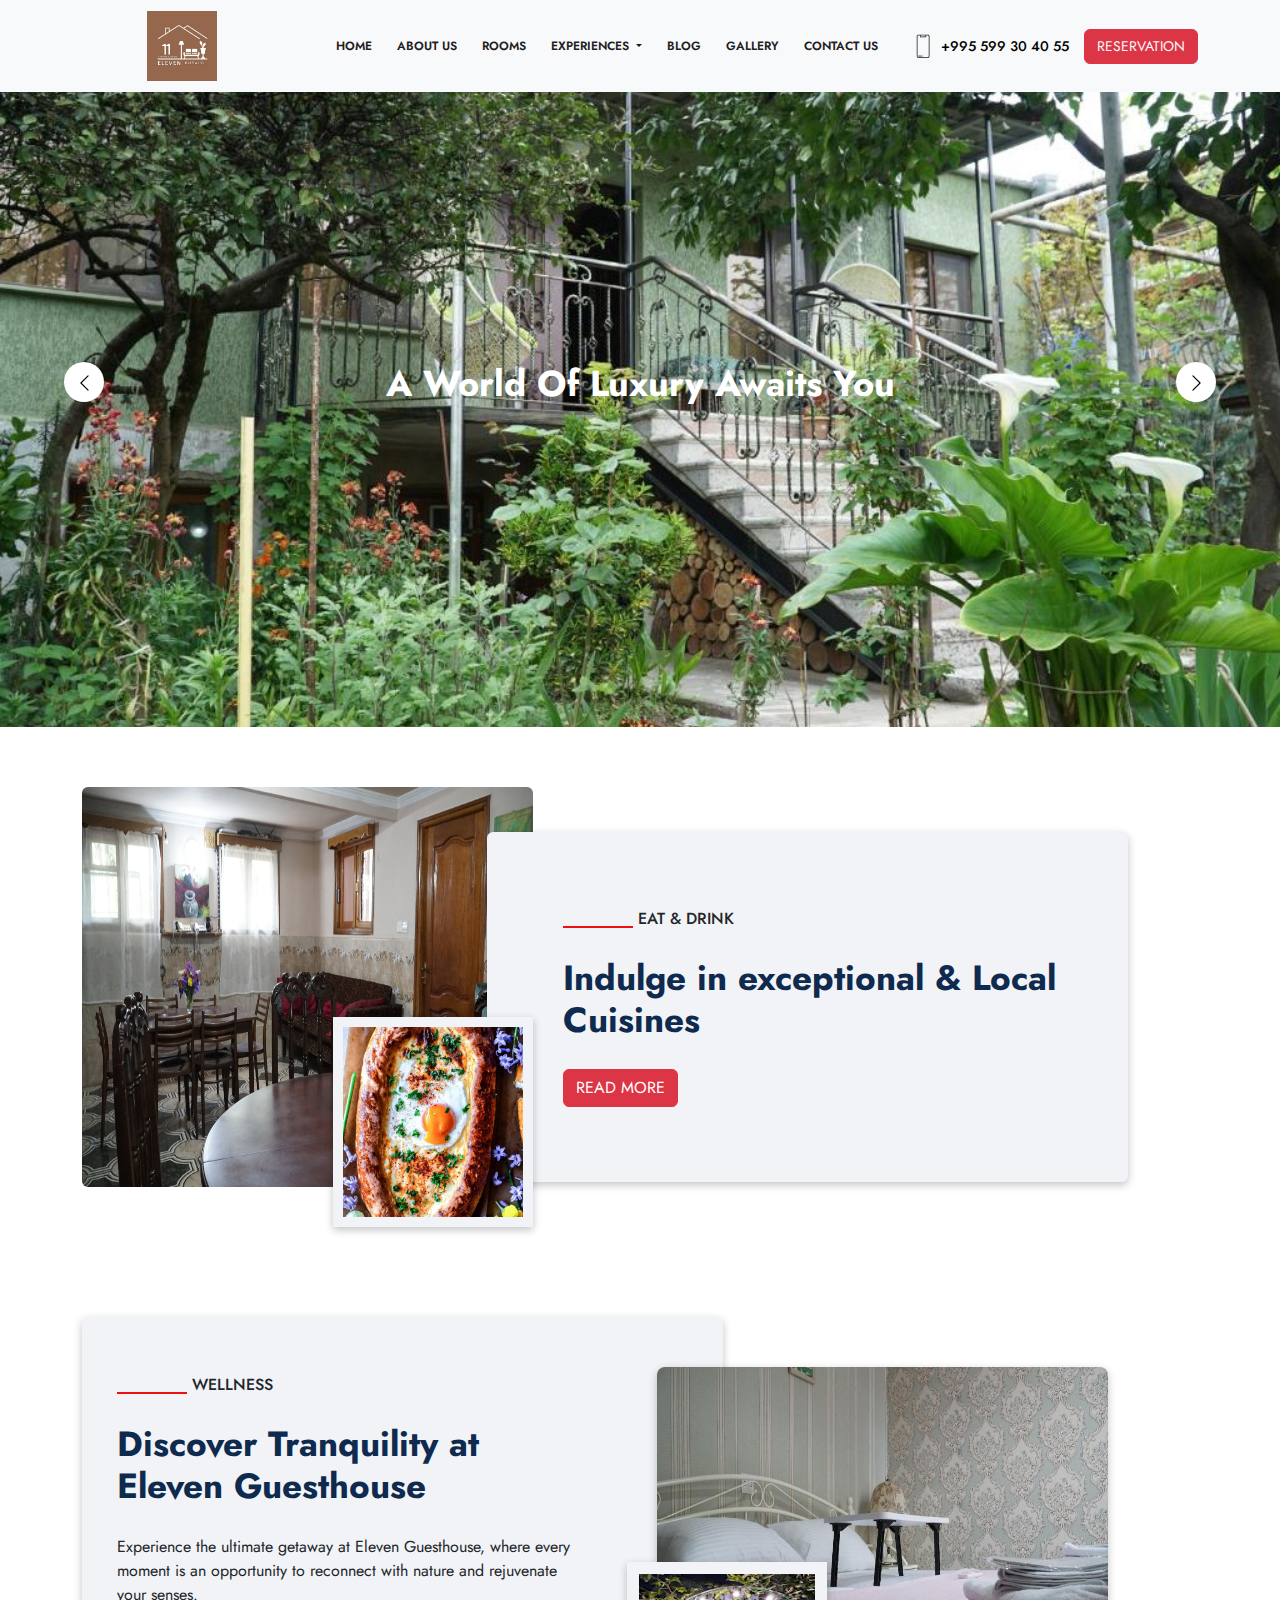
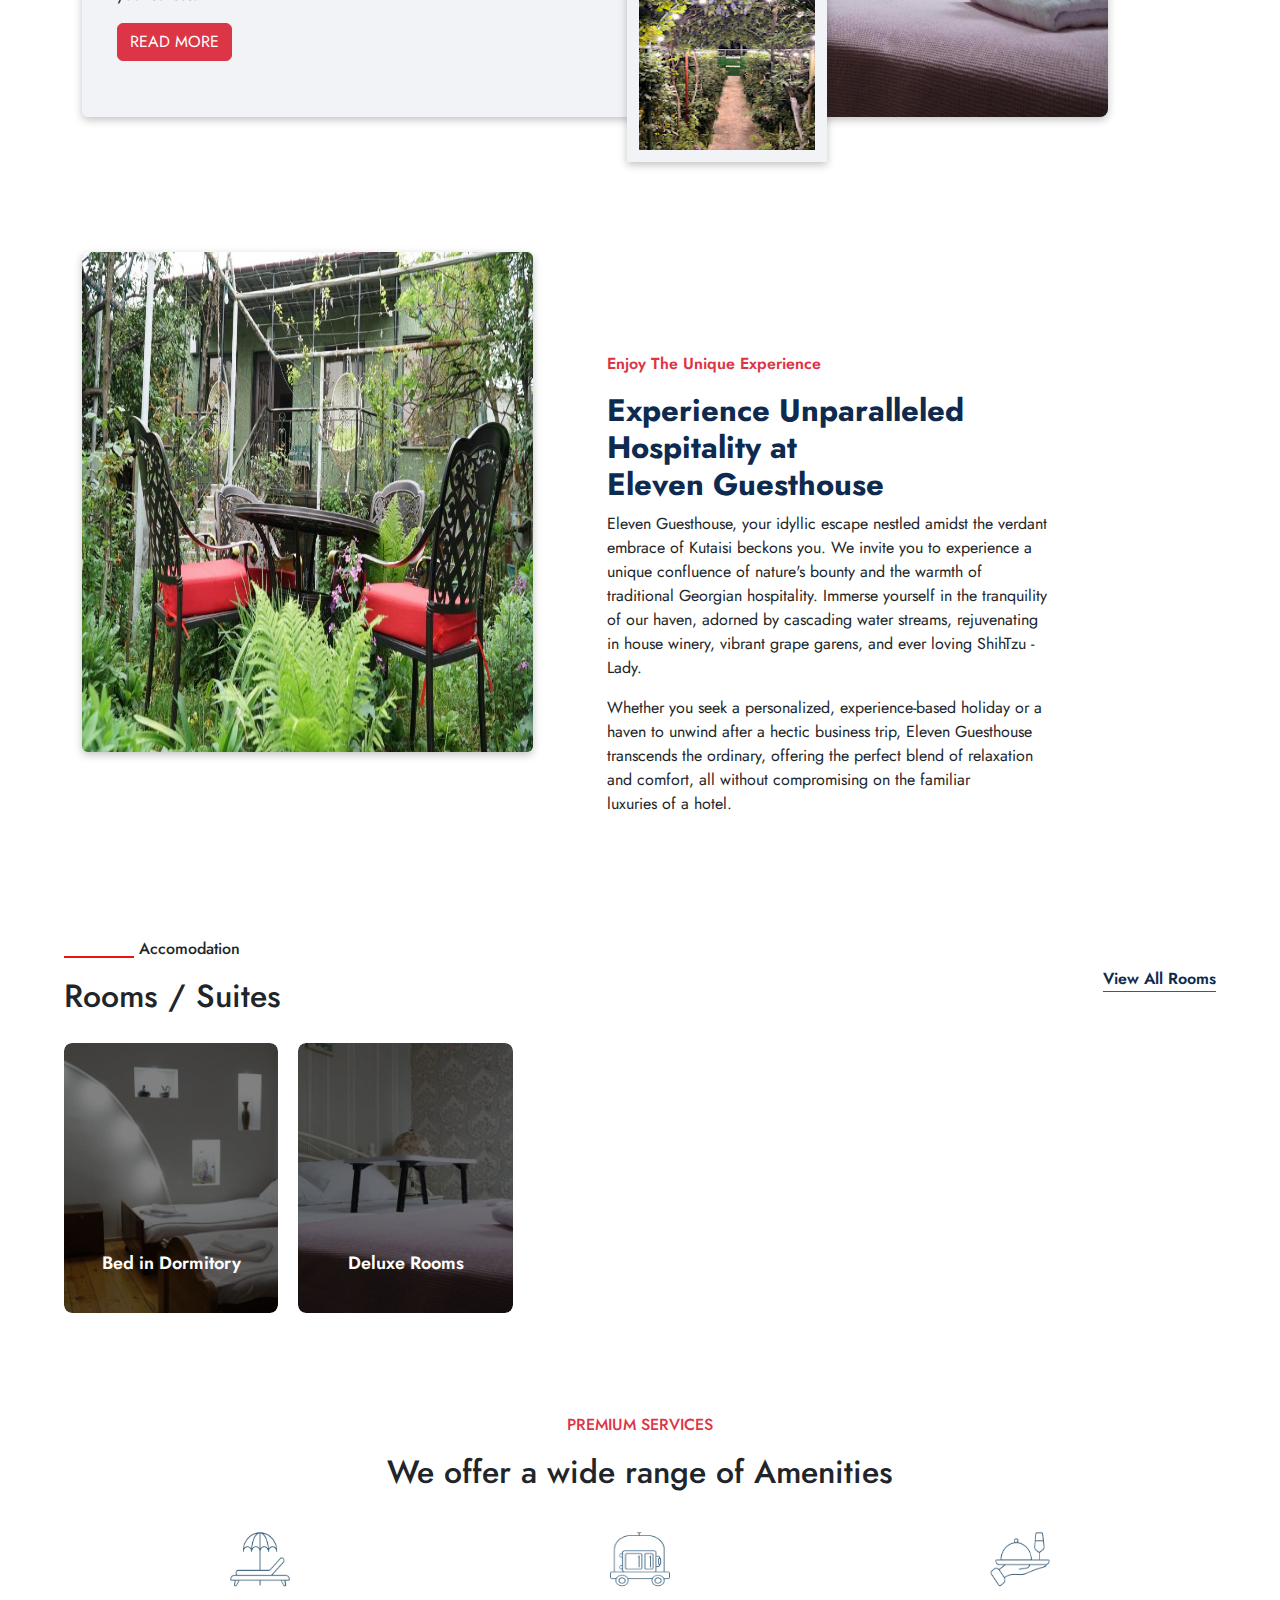
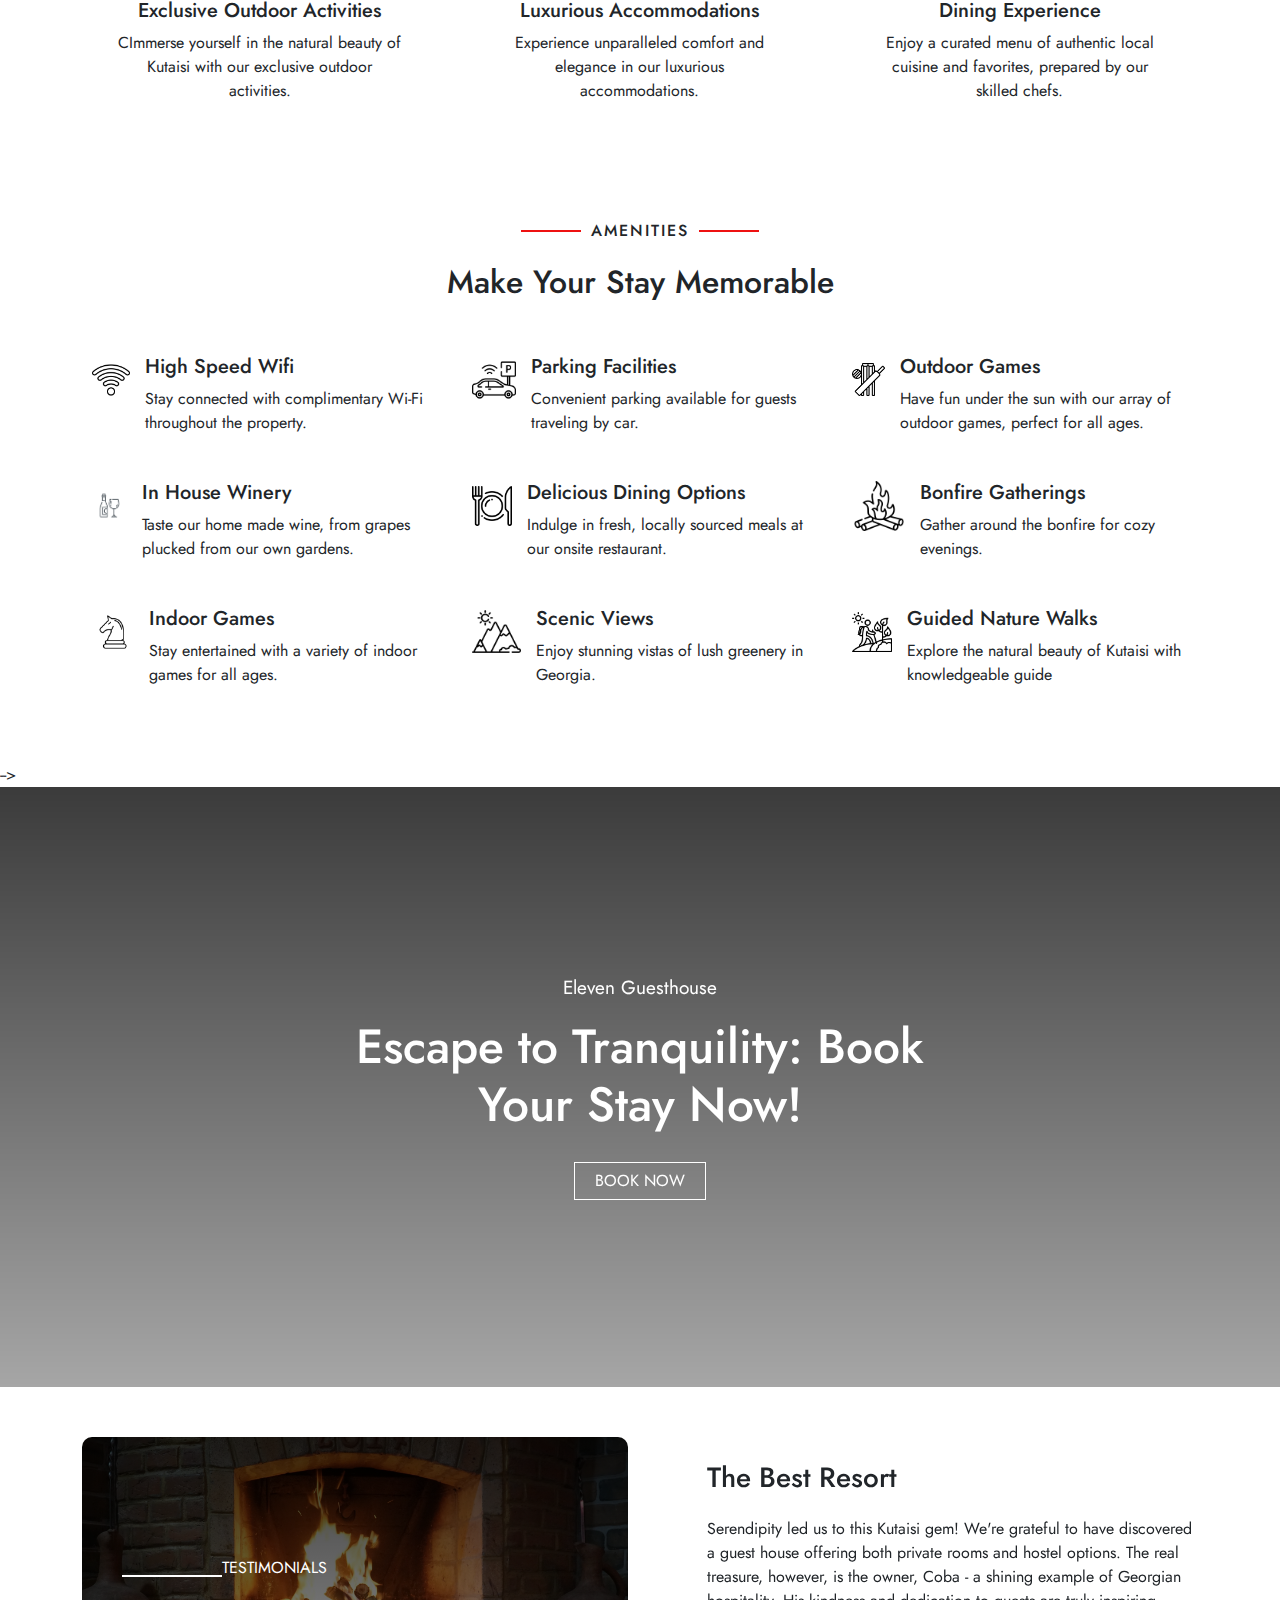
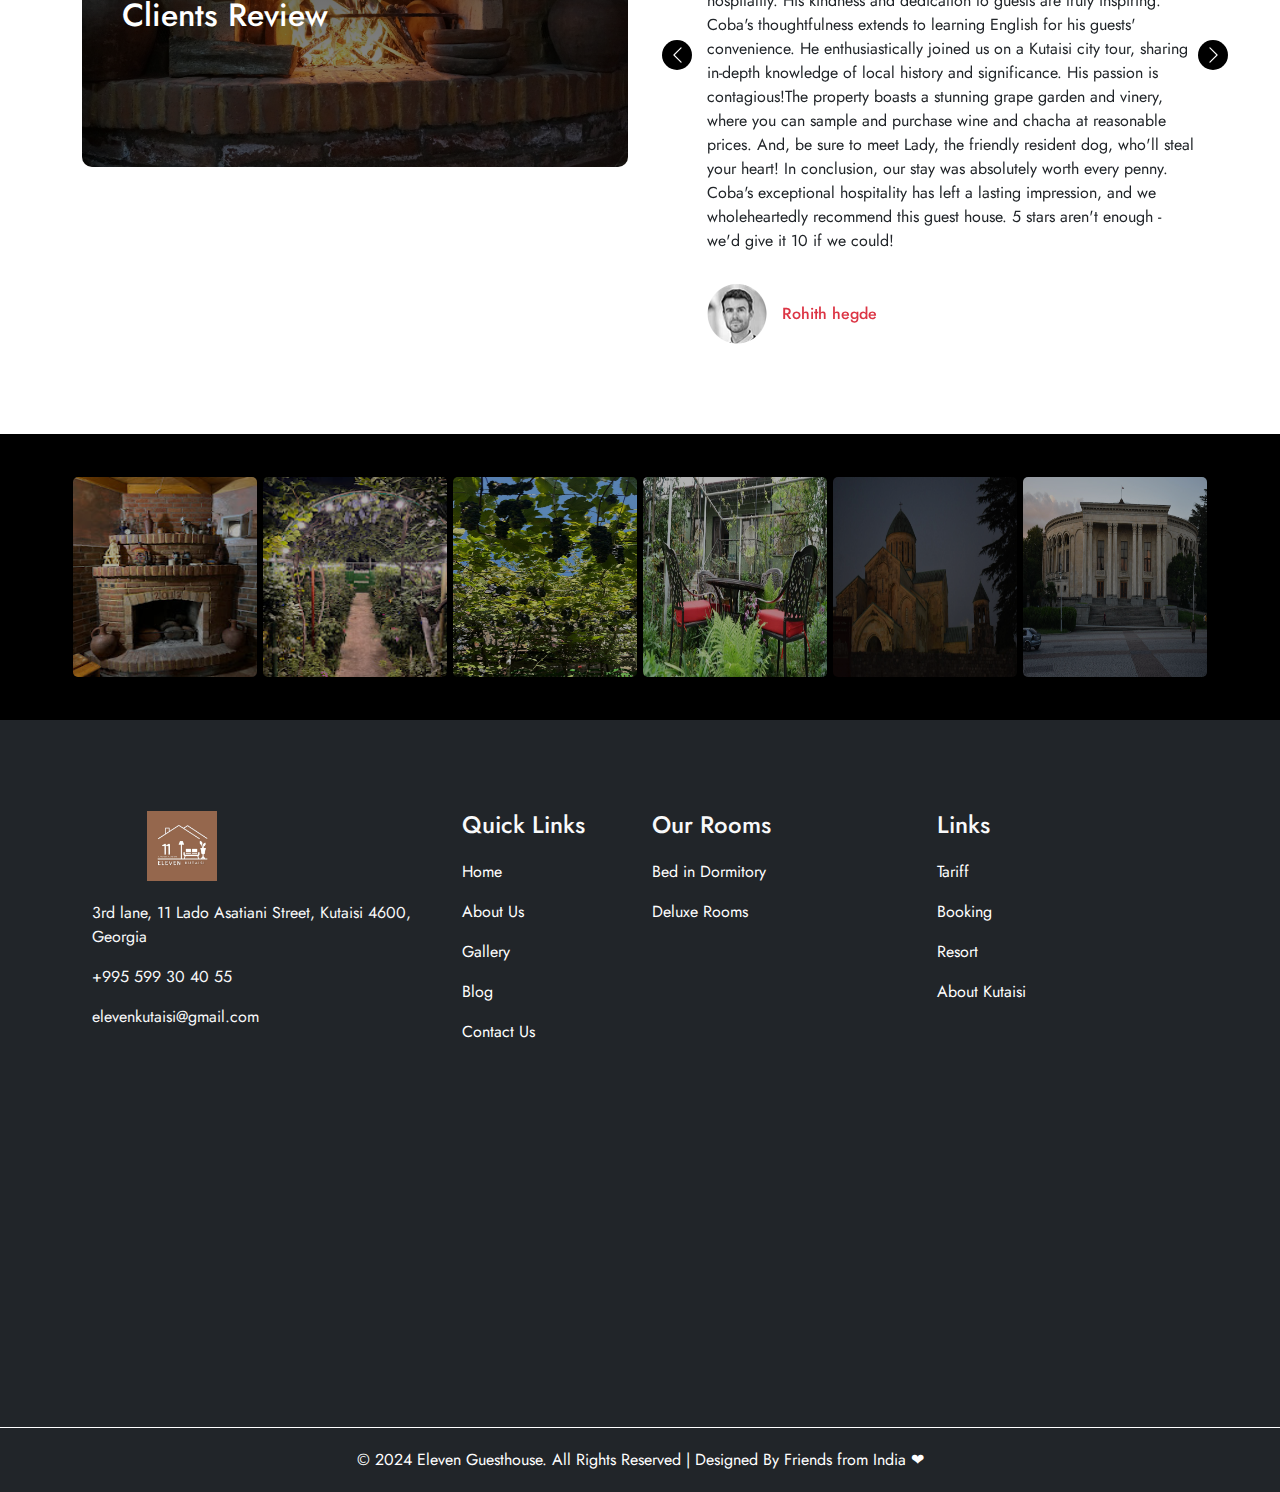
==== commit 79f41a39: "Code refactor" ====
--- a/index.html
+++ b/index.html
@@ -4,7 +4,7 @@
 <head>
     <meta charset="UTF-8">
     <meta name="viewport" content="width=device-width, initial-scale=1.0">
-    <title>Comfortable Luxury Guest House in Kutaisi, Georgia</title>
+    <title class="title"></title>
     <meta name="description" content="Eleven Kutaisi offer Budget Guest House in Kutaisi, Georgia with Winery, Luxury Guest House in Kutaisi with best accommodation Book Now!">
 
     <link rel="stylesheet" href="https://cdn.jsdelivr.net/npm/swiper@11/swiper-bundle.min.css">
@@ -25,80 +25,6 @@
 
   gtag('config', 'G-7KHMHHSK0M');
 </script>
-    <style>
-        html,
-        body {
-            position: relative;
-            height: 100%;
-        }
-
-        body {
-            margin: 0;
-            padding: 0;
-        }
-
-        .swiper {
-            width: 100%;
-            height: 100%;
-        }
-
-        .swiper-slide {
-            text-align: center;
-            font-size: 18px;
-            background: #fff;
-            display: flex;
-            justify-content: center;
-            align-items: center;
-        }
-
-        .swiper-slide img {
-            display: block;
-            width: 100%;
-            height: 100%;
-            object-fit: cover;
-            filter: brightness(0.5);
-        }
-
-    .video-container {
-        position: relative;
-        display: inline-block;
-    }
-
-    .video-container img {
-        display: block;
-        width: 100%;
-        height: auto;
-        height: 280px;
-    }
-
-    .play-button {
-        position: absolute;
-        top: 50%;
-        left: 50%;
-        transform: translate(-50%, -50%);
-        width: 60px;
-        height: 60px;
-        background-color: rgba(0, 0, 0, 0.5);
-        border: none;
-        border-radius: 50%;
-        cursor: pointer;
-    }
-
-    .play-button:before {
-        content: '';
-    position: absolute;
-    top: 34%;
-    left: 23%;
-    transform: translate(-53%, -50%);
-    width: 0;
-    transform: rotate(30deg);
-    height: 0;
-    border-left: 15px solid transparent;
-    border-right: 15px solid transparent;
-    border-top: 25px solid #fff;
-    }
-
-    </style>
 </head>
 
 <body>
@@ -212,39 +138,7 @@
                         </div>
                     </div>
                 </div>
-               
-                <!-- <div class="carousel-item">
-                    <div class="navbar-background-image-homepage">
-                        <img class="slider-image" src="images/images-bettadabyraveshwara-temple.webp" alt="homepagesliderimage">
-                        <div class="StreamEdge-Rooms-banner-title StreamEdgeHomepage">
-                            <h1>Bettada Byraveshwara: Peak of Tranquility</h1>
-                        </div>
-                    </div>
-                </div>
-                <div class="carousel-item">
-                    <div class="navbar-background-image-homepage">
-                        <img class="slider-image" src="images/images-swimming.webp" alt="homepagesliderimage">
-                        <div class="StreamEdge-Rooms-banner-title StreamEdgeHomepage">
-                            <h1>Dive into Refreshment: Our Sparkling Swimming&nbsp;Pool</h1>
-                        </div>
-                    </div>
-                </div>
-                <div class="carousel-item">
-                    <div class="navbar-background-image-homepage">
-                        <img class="slider-image" src="images/images-resort-main-banner.webp" alt="homepagesliderimage">
-                        <div class="StreamEdge-Rooms-banner-title StreamEdgeHomepage">
-                            <h1>Above the Horizon: Aerial Views of Nature's Majesty</h1>
-                        </div>
-                    </div>
-                </div>
-                <div class="carousel-item">
-                    <div class="navbar-background-image-homepage">
-                        <img class="slider-image" src="images/images-banner-swimming.webp" alt="homepagesliderimage">
-                        <div class="StreamEdge-Rooms-banner-title StreamEdgeHomepage">
-                            <h1>Experience Poolside Bliss at Streamedge&nbsp;Homestay</h1>
-                        </div>
-                    </div>
-                </div> -->
+            
             </div>
             <button class="carousel-control-prev" type="button" data-bs-target="#carouselExampleDark" data-bs-slide="prev">
                 <span class="carousel-control-prev-icon" aria-hidden="true"></span>
@@ -326,14 +220,9 @@
                 <div class="row">
                     <div class="col-md-5">
                         <div class="StreamEdge-home-celebrateWildlife-parent-sub1">
-                            <!-- <div class="celevraterWildLIfe-badge-image">
-                                <img src="/assets/images/Group64.webp" alt="">
-                            </div> -->
+                            
                             <div class="StreamEdge-home-celebrateWildlife-parent-sub1-image1">
                                 <img src="images/eleven/eleven-garden2.jpg" alt="">
-                            </div>
-                            <div class="StreamEdge-home-celebrateWildlife-parent-sub1-image2">
-                                <img src="images/eleven/eleven-fire.jpg" alt="">
                             </div>
                         </div>
                     </div>
@@ -353,12 +242,6 @@
                                 ordinary, offering the perfect blend of relaxation and comfort, all without compromising
                                 on the familiar luxuries&nbsp;of&nbsp;a&nbsp;hotel.
                             </p>
-                            <!-- <div class="StreamEdge-home-readMore">
-                                <p>Read More</p>
-                                <div class="streamEdge-readMore-rightIcon">
-                                    <img src="/assets/images/righticon.webp" alt="">
-                                </div>
-                            </div> -->
                         </div>
 
                     </div>
@@ -414,57 +297,6 @@
                             </div>
                             </a>
                         </div>
-                        <!-- <div class="swiper-slide">
-                            <a href="rooms.html">
-                            <div class="carousel-item-image-parent">
-                                <div class="carousel-image-parent">
-                                    <img src="images/images-lwoodencottege.webp" alt="...">
-                                </div>
-                                <div class="carousel-item-content">
-                                    <h5>Large Wooden Cottage</h5>
-
-                                </div>
-                            </div>
-                            </a>
-                        </div>
-                        <div class="swiper-slide">
-                            <a href="rooms.html">
-                            <div class="carousel-image-parent">
-                                <img src="images/images-woodencottege.webp" alt="...">
-                            </div>
-                            <div class="carousel-item-content">
-                                <h5>Wooden Cottages Rooms</h5>
-
-                            </div>
-                            </a>
-                        </div>
-                        <div class="swiper-slide">
-                            <a href="rooms.html">
-                            <div class="carousel-item-image-parent">
-                                <div class="carousel-image-parent">
-                                    <img src="images/images-dormitory.webp" alt="...">
-                                </div>
-                                <div class="carousel-item-content">
-                                    <h5>Dormitory</h5>
-
-                                </div>
-                            </div>
-                            
-                            </a>
-                        </div>
-                        <div class="swiper-slide">
-                            <a href="rooms.html">
-                            <div class="carousel-item-image-parent">
-                                <div class="carousel-image-parent">
-                                    <img src="images/images-lwoodencottege.webp" alt="...">
-                                </div>
-                                <div class="carousel-item-content">
-                                    <h5>Large Wooden Cottage </h5>
-
-                                </div>
-                            </div>
-                            </a>
-                        </div> -->
                     </div>
                 </div>
                 <div class="swiper-pagination"></div>
@@ -514,275 +346,7 @@
                 </div>
             </div>
         </div>
-        <!-- travel services ends here -->
-
-        <!-- gallery section starts here -->
-        <!-- <div class="streamEdge-gallery-section-parent">
-            <div class="container-lg container-xl container-xxl">
-                <div class="row">
-                    <div class="col-6 col-sm-4 col-md-4">
-                        <div class="streamEdge-gallery-section-sub">
-                            <div class="streamEdge-gallery-section-parent-image">
-                                <img src="images/images-restaurent-food-image.webp" alt="">
-                            </div>
-                            <p>Restaurant</p>
-                        </div>
-                    </div>
-                    <div class="col-6 col-sm-4 col-md-4">
-                        <div class="streamEdge-gallery-section-sub">
-                            <div class="streamEdge-gallery-section-parent-image">
-                                <img src="images/images-gallery-pool.webp" alt="">
-                            </div>
-                            <p>Swimming Pool</p>
-                        </div>
-                    </div>
-                    <div class="col-6 col-sm-4 col-md-4">
-                        <div class="streamEdge-gallery-section-sub">
-                            <div class="streamEdge-gallery-section-parent-image">
-                                <img src="images/images-raindance.webp" alt="">
-                            </div>
-                            <p>Rain Dance</p>
-                        </div>
-                    </div>
-                    <div class="col-6 col-sm-4 col-md-4">
-                        <div class="streamEdge-gallery-section-sub">
-                            <a href="StreamEdgeActivities.html">
-                                <div class="streamEdge-gallery-section-parent-image">
-                                    <img src="images/images-outdoorgames.webp" alt="">
-                                </div>
-                                <p>Activities</p>
-                            </a>
-                        </div>
-                    </div>
-                    <div class="col-6 col-sm-4 col-md-4">
-                        <div class="streamEdge-gallery-section-sub">
-                            <div class="streamEdge-gallery-section-parent-image">
-                                <img src="images/images-events.webp" alt="">
-                            </div>
-                            <p>Events</p>
-                        </div>
-                    </div>
-                    <div class="col-6 col-sm-4 col-md-4">
-                        <div class="streamEdge-gallery-section-sub">
-                            <div class="streamEdge-gallery-section-parent-image">
-                                <img src="images/images-kids-play-area.webp" alt="">
-                            </div>
-                            <p>Kids Play Area</p>
-                        </div>
-                    </div>
-                    <div class="col-6 col-sm-4 col-md-4">
-                        <div class="streamEdge-gallery-section-sub">
-                            <div class="streamEdge-gallery-section-parent-image">
-                                <img src="images/images-rope-activities.webp" alt="">
-                            </div>
-                            <p>Rope Activities</p>
-                        </div>
-                    </div>
-                    <div class="col-6 col-sm-4 col-md-4">
-                        <div class="streamEdge-gallery-section-sub">
-                            <div class="streamEdge-gallery-section-parent-image">
-                                <img src="images/images-trapouline.webp" alt="">
-                            </div>
-                            <p>Trampoline</p>
-                        </div>
-                    </div>
-                    <div class="col-6 col-sm-4 col-md-4">
-                        <div class="streamEdge-gallery-section-sub">
-                            <div class="streamEdge-gallery-section-parent-image">
-                                <img src="images/images-14badminton1.webp" alt="">
-                            </div>
-                            <p>Badminton</p>
-                        </div>
-                    </div>
-                    <div class="col-6 col-sm-4 col-md-4">-->
-                    <!--    <div class="streamEdge-gallery-section-text">-->
-                    <!--        <div class="streamEdge-gallery-section-sub-content">-->
-                    <!--            <div class="streamEdge-gallery-section-sub-content-text">-->
-                    <!--                <h5>Embrace Nature's Serenity</h5>-->
-                    <!--                <p>Experience the cool breeze amidst lush greenery, making it the perfect season to rejuvenate at Streamedge Homestay.</p>-->
-                    <!--                <a href="rooms.html"><button class="btn btn-light">View Rooms</button></a>-->
-                    <!--            </div>-->
-                    <!--        </div>-->
-                    <!--    </div>-->
-                    <!--</div>
-                </div>
-            </div>
-        </div> -->
-
-
-        <!-- gallery section ends here -->
-        <!-- streamEdge activities carousel starts here -->
-        <!-- <div class="streamEdge-activities-carousel-parent">
-            <div class="row p-0 m-0">
-                <div class="col-6  col-md-6 p-0 m-0">
-                    <h6 class="text-danger text-center">Indoor Games</h6>
-                    <div id="carouselExampleInterval" class="carousel slide" data-bs-ride="carousel">
-                        <div class="carousel-inner">
-                            <div class="carousel-item active" data-bs-interval="2500">
-                                <img src="images/images-indooegames.webp" class="d-block w-100" alt="...">
-                                <div class="carousel-content-text">
-                                    <div class="sub">
-                                        <h2>Indoor Games</h2>
-                                        <div class="d-flex justify-content-between w-100">
-                                            <div class="">
-                                                <p>Chess</p>
-                                                <p>Table Tennis</p>
-                                            </div>
-                                            <div class="">
-                                                <p>FooseTable</p>
-                                                <p>Carroms</p>
-                                            </div>
-                                        </div>
-                                    </div>
-                                </div>
-                            </div>
-                            <div class="carousel-item" data-bs-interval="2500">
-                                <img src="images/images-foosetable.webp" class="d-block w-100" alt="...">
-                                <div class="carousel-content-text">
-                                    <div class="sub">
-                                        <h2>Indoor Games</h2>
-                                        <div class="d-flex justify-content-between w-100">
-                                            <div class="">
-                                                <p>Chess</p>
-                                                <p>Table Tennis</p>
-                                            </div>
-                                            <div class="">
-                                                <p>FooseTable</p>
-                                                <p>Carroms</p>
-                                            </div>
-                                        </div>
-                                    </div>
-                                </div>
-                            </div>
-                            <div class="carousel-item" data-bs-interval="2500">
-                                <img src="images/images-Carrom.webp" class="d-block w-100" alt="...">
-                                <div class="carousel-content-text">
-                                    <div class="sub">
-                                        <h2>Indoor Games</h2>
-                                        <div class="d-flex justify-content-between w-100">
-                                            <div class="">
-                                                <p>Chess</p>
-                                                <p>Table Tennis</p>
-                                            </div>
-                                            <div class="">
-                                                <p>FooseTable</p>
-                                                <p>Carroms</p>
-                                            </div>
-                                        </div>
-                                    </div>
-                                </div>
-                            </div>
-                        </div>
-                        <button class="carousel-control-prev" type="button" data-bs-target="#carouselExampleInterval" data-bs-slide="prev">
-                            <span class="carousel-control-prev-icon" aria-hidden="true"></span>
-                            <span class="visually-hidden">Previous</span>
-                        </button>
-                        <button class="carousel-control-next" type="button" data-bs-target="#carouselExampleInterval" data-bs-slide="next">
-                            <span class="carousel-control-next-icon" aria-hidden="true"></span>
-                            <span class="visually-hidden">Next</span>
-                        </button>
-                    </div>
-                </div>
-                <div class="col-6 col-md-6 p-0 m-0">
-                    <h6 class="text-danger text-center">Outdoor Games</h6>
-                    <div id="carouselExampleIntervals" class="carousel slide" data-bs-ride="carousel">
-                        <div class="carousel-inner">
-                            <div class="carousel-item active" data-bs-interval="3000">
-                                <img src="images/images-volleyball.webp" class="d-block w-100" alt="...">
-                                <div class="carousel-content2">
-                                    <div class="sub">
-                                        <h2 class="title">Outdoor Games</h2>
-                                        <div class="d-flex justify-content-between w-100">
-                                            <div>
-                                                <p>SlushVolley Ball</p>
-                                                <p>Cricket</p>
-                                                <p>Tug Of War</p>
-                                                <p>Shooting AirGun</p>
-                                                <p>Archery</p>
-                                                <p>Rope Walk</p>
-                                            </div>
-                                            <div>
-                                                <p>ZipLine</p>
-                                                <p>Badminton</p>
-                                                <p>FrizBee</p>
-                                                <p>Water Games</p>
-                                                <p>Trampoline For Kids</p>
-                                            </div>
-                                        </div>
-
-                                    </div>
-                                </div>
-                            </div>
-                            <div class="carousel-item" data-bs-interval="3000">
-                                <img src="images/images-outdoorgames.webp" class="d-block w-100" alt="...">
-                                <div class="carousel-content2">
-                                    <div class="sub">
-                                        <h2 class="title">Outdoor Games</h2>
-                                        <div class="d-flex justify-content-between w-100">
-                                            <div>
-                                                <p>SlushVolley Ball</p>
-                                                <p>Cricket</p>
-                                                <p>Tug Of War</p>
-                                                <p>Shooting AirGun</p>
-                                                <p>Archery</p>
-                                                <p>Rope Walk</p>
-                                            </div>
-                                            <div>
-                                                <p>ZipLine</p>
-                                                <p>Badminton</p>
-                                                <p>FrizBee</p>
-                                                <p>Water Games</p>
-                                                <p>Trampoline For Kids</p>
-                                            </div>
-                                        </div>
-
-                                    </div>
-                                </div>
-                            </div>
-                            <div class="carousel-item" data-bs-interval="3000">
-                                <img src="images/images-visitorActivities2.webp" class="d-block w-100" alt="...">
-                                <div class="carousel-content2">
-                                    <div class="sub">
-                                        <h2 class="title">Outdoor Games</h2>
-                                        <div class="d-flex justify-content-between w-100">
-                                            <div>
-                                                <p>SlushVolley Ball</p>
-                                                <p>Cricket</p>
-                                                <p>Tug Of War</p>
-                                                <p>Shooting AirGun</p>
-                                                <p>Archery</p>
-                                                <p>Rope Walk</p>
-                                            </div>
-                                            <div>
-                                                <p>ZipLine</p>
-                                                <p>Badminton</p>
-                                                <p>FrizBee</p>
-                                                <p>Water Games</p>
-                                                <p>Trampoline For Kids</p>
-                                            </div>
-                                        </div>
-
-                                    </div>
-                                </div>
-                            </div>
-                        </div>
-                        <button class="carousel-control-prev" type="button" data-bs-target="#carouselExampleIntervals" data-bs-slide="prev">
-                            <span class="carousel-control-prev-icon" aria-hidden="true"></span>
-                            <span class="visually-hidden">Previous</span>
-                        </button>
-                        <button class="carousel-control-next" type="button" data-bs-target="#carouselExampleIntervals" data-bs-slide="next">
-                            <span class="carousel-control-next-icon" aria-hidden="true"></span>
-                            <span class="visually-hidden">Next</span>
-                        </button>
-                    </div>
-                </div>
-            </div>
-            <script src="https://cdn.jsdelivr.net/npm/bootstrap@5.3.3/dist/js/bootstrap.bundle.min.js"
-                        integrity="sha384-YvpcrYf0tY3lHB60NNkmXc5s9fDVZLESaAA55NDzOxhy9GkcIdslK1eN7N6jIeHz"
-                        crossorigin="anonymous"></script>
-        </div> -->
-
-
+        
         <!-- streamEdge activities carousel starts here -->
         <!-- stay memorable section starts here -->
         <div class="streamEdge-stayMemorable-parent">
@@ -909,15 +473,9 @@
         </div>
         <!-- stay memorable section ends here -->
 
-
-
         <!--travel agency vacation tours starts here -->
         <div class="travelAgencyCarousel-parent">
             <div id="carouselExampleCaptions" class="carousel slide">
-                <!-- <div class="carousel-indicators vacationTours-carousel">
-                  <button type="button" data-bs-target="#carouselExampleCaptions" data-bs-slide-to="0" class="active" aria-current="true" aria-label="Slide 1"></button>
-                  <button type="button" data-bs-target="#carouselExampleCaptions" data-bs-slide-to="1" aria-label="Slide 2"></button>
-                  <button type="button" data-bs-target="#carouselExampleCaptions" data-bs-slide-to="2" aria-label="Slide 3"></button>
                 </div> -->
                 <div class="carousel-inner">
                     <div class="carousel-item active">
@@ -948,139 +506,9 @@
                         </div>
                     </div>
                 </div>
-                <!-- <button class="carousel-control-prev" type="button" data-bs-target="#carouselExampleCaptions"
-                    data-bs-slide="prev">
-                    <span class="carousel-control-prev-icon" aria-hidden="true"></span>
-                    <span class="visually-hidden">Previous</span>
-                </button>
-                <button class="carousel-control-next" type="button" data-bs-target="#carouselExampleCaptions"
-                    data-bs-slide="next">
-                    <span class="carousel-control-next-icon" aria-hidden="true"></span>
-                    <span class="visually-hidden">Next</span>
-                </button> -->
-            </div>
-        </div>
-
-        <!--Travel Agency vacation tours ends here -->
-
-        <!-- Youtube videos section starts here -->
-        <!-- <div class="Youtube-videos-section">
-            <div class="streamEdge-travelServices-parent">
-                <div class="streamEdge-travelServices-sub">
-                    <div class="container-lg container-xl container-xxl">
-                        <div class="streamEdge-travelServices-sub-title">
-                            <p class="text-danger">Sakleshpur Sanctuary                            </p>
-                            <h2>Where Nature Meets&nbsp;Luxury</h2>
-                        </div>
-                        <div class="row">
-                            <div class="col-sm-6 col-md-3">
-                                <div class="streamEdge-travelServices-sub-content">
-                                    <div>
-                                        <iframe width="100%" height="280"
-                                            src="https://www.youtube.com/embed/zntGCt6DvPM?si=9oKPStqSD0MAaR59"
-                                            title="YouTube video player" frameborder="0"
-                                            allow="accelerometer; autoplay; clipboard-write; encrypted-media; gyroscope; picture-in-picture; web-share"
-                                            referrerpolicy="strict-origin-when-cross-origin" allowfullscreen></iframe>
-    
-                                    </div>
-                                </div>
-                            </div>
-                            <div class="col-sm-6 col-md-3">
-                                <div class="streamEdge-travelServices-sub-content">
-                                    <div>
-                                        <iframe width="100%" height="280"
-                                            src="https://www.youtube.com/embed/hLohzDwYsb4?si=_2KQIwHKs07fk4_4"
-                                            title="YouTube video player" frameborder="0"
-                                            allow="accelerometer; autoplay; clipboard-write; encrypted-media; gyroscope; picture-in-picture; web-share"
-                                            referrerpolicy="strict-origin-when-cross-origin" allowfullscreen></iframe>
-                                    </div>
-                                </div>
-                            </div>
-                            <div class="col-sm-6 col-md-3">
-                                <div class="streamEdge-travelServices-sub-content">
-                                    <div>
-                                        <iframe width="100%" height="280"
-                                            src="https://www.youtube.com/embed/CNebmx2xy6A?si=h6N1euDZfgNrlTKa"
-                                            title="YouTube video player" frameborder="0"
-                                            allow="accelerometer; autoplay; clipboard-write; encrypted-media; gyroscope; picture-in-picture; web-share"
-                                            referrerpolicy="strict-origin-when-cross-origin" allowfullscreen></iframe>
-                                    </div>
-                                </div>
-                            </div>
-                            <div class="col-sm-6 col-md-3">
-                                <div class="streamEdge-travelServices-sub-content">
-                                    <div>
-                                        <iframe width="100%" height="280" src="https://www.youtube.com/embed/B1LfqZ6AHWQ?si=8qZAvBngF2Y_Dd3E" title="YouTube video player" frameborder="0" allow="accelerometer; autoplay; clipboard-write; encrypted-media; gyroscope; picture-in-picture; web-share" referrerpolicy="strict-origin-when-cross-origin" allowfullscreen></iframe>
-                                    </div>
-                                </div>
-                            </div>
-                        </div>
-                        <div class="row">
-                            <div class="col-sm-6 col-md-3">
-                                <div class="streamEdge-travelServices-sub-content">
-                                    <div class="video-container" data-video-src="https://www.youtube.com/embed/zntGCt6DvPM?si=9oKPStqSD0MAaR59">
-                                        <img src="images/zntGCt6DvPM-mqdefault.jpg" alt="Video Thumbnail">
-                                        <button class="play-button"></button>
-                                    </div>
-                                </div>
-                            </div>
-                            <div class="col-sm-6 col-md-3">
-                                <div class="streamEdge-travelServices-sub-content">
-                                    <div class="video-container" data-video-src="https://www.youtube.com/embed/hLohzDwYsb4?si=_2KQIwHKs07fk4_4">
-                                        <img src="images/hLohzDwYsb4-mqdefault.jpg" alt="Video Thumbnail">
-                                        <button class="play-button"></button>
-                                    </div>
-                                </div>
-                            </div>
-                            <div class="col-sm-6 col-md-3">
-                                <div class="streamEdge-travelServices-sub-content">
-                                    <div class="video-container" data-video-src="https://www.youtube.com/embed/CNebmx2xy6A?si=h6N1euDZfgNrlTKa">
-                                        <img src="images/CNebmx2xy6A-mqdefault.jpg" alt="Video Thumbnail">
-                                        <button class="play-button"></button>
-                                    </div>
-                                </div>
-                            </div>
-                            <div class="col-sm-6 col-md-3">
-                                <div class="streamEdge-travelServices-sub-content">
-                                    <div class="video-container" data-video-src="https://www.youtube.com/embed/B1LfqZ6AHWQ?si=8qZAvBngF2Y_Dd3E">
-                                        <img src="images/B1LfqZ6AHWQ-mqdefault.jpg" alt="Video Thumbnail">
-                                        <button class="play-button"></button>
-                                    </div>
-                                </div>
-                            </div>
-                        </div>
-                        
-                        <script>
-                            document.addEventListener('DOMContentLoaded', function() {
-                                const videoContainers = document.querySelectorAll('.video-container');
-                        
-                                videoContainers.forEach(container => {
-                                    const videoSrc = container.getAttribute('data-video-src');
-                                    const videoIframe = document.createElement('iframe');
-                                    videoIframe.setAttribute('width', '100%');
-                                    videoIframe.setAttribute('height', '280');
-                                    videoIframe.setAttribute('src', videoSrc);
-                                    videoIframe.setAttribute('frameborder', '0');
-                                    videoIframe.setAttribute('allow', 'accelerometer; autoplay; clipboard-write; encrypted-media; gyroscope; picture-in-picture; web-share');
-                                    videoIframe.setAttribute('allowfullscreen', '');
-                        
-                                    const playButton = container.querySelector('.play-button');
-                                    playButton.addEventListener('click', function() {
-                                        container.innerHTML = '';
-                                        container.appendChild(videoIframe);
-                                    });
-                                });
-                            });
-                        </script>
-                        
-                        
-                    </div>
-                </div>
-            </div>
-        </div> -->
-
-        <!-- Youtube videos section ends here -->
-
+                
+            </div>
+        </div>
         <!-- testimonial section starts here -->
         <div class="streamEdgeHome-textimonials-parent">
             <div class="container-lg container-xl container-xxl">
@@ -1178,74 +606,6 @@
                 </div>
             </div>
         </div>
-        <!-- testimonial section Ends here -->
-
-        <!-- news and articlse section starts here -->
-        <!-- <div class="StreamEdgeNewsArticles-parent">
-            <div class="container-lg container-xl container-xxl">
-                <div class="streamEdge-stayMemorable-sub">
-                    <div class="streamEdge-stayMemorable-sub-bar"></div>
-                    <p>Tips &amp; receipes</p>
-                    <div class="streamEdge-stayMemorable-sub-bar"></div>
-                </div>
-                <h2 class="text-center">News &amp; Articles</h2>
-                <div class="StreamEdgeNewsArticles-sub-parent">
-                    <div class="row">
-                        <div class="col-sm-6 col-md-4">
-                            <div class="StreamEdgeNewsArticles-sub1">
-                                <div class="NewsArticles-image">
-                                    <img src="images/images-10-Adventure-Activities-near-Streamedge-Homestay-Sakleshpur.jpg" alt="">
-                                </div>
-                                <div class="StreamEdgeNewsArticles-sub1-content">
-                                    <div class="newsArticles-date">
-                                        <p>10</p>
-                                        <strong>Apr</strong>
-                                    </div>
-                                    <p>Streamedge</p>
-                                    <h6>10 Adventure Activities near Streamedge Homestay, Sakleshpur</h6>
-                                    <a href="10-adventure-activities-in-sakleshpur.html"><button class="btn btn-danger">Read More</button></a>
-                                </div>
-                            </div>
-                        </div>
-                        <div class="col-sm-6 col-md-4">
-                            <div class="StreamEdgeNewsArticles-sub1">
-                                <div class="NewsArticles-image">
-                                    <img src="images/images-Best-Homestay-in-Sakleshpur-to-spend-3-days-with-family.jpg" alt="">
-                                </div>
-                                <div class="StreamEdgeNewsArticles-sub1-content">
-                                    <div class="newsArticles-date">
-                                        <p>16</p>
-                                        <strong>Apr</strong>
-                                    </div>
-                                    <p>Streamedge</p>
-                                    <h6>Best Homestay in Sakleshpur to spend 3 days with family</h6>
-                                    <a href="best-homestay-in-sakleshpur-to-spend-3-days-with-family.html"><button class="btn btn-danger">Read More</button></a>
-                                </div>
-                            </div>
-                        </div>
-                        <div class="col-sm-6 col-md-4">
-                            <div class="StreamEdgeNewsArticles-sub1">
-                                <div class="NewsArticles-image">
-                                    <img src="images/images-Things-to-do-in-Sakleshpur-A-Streamedge-Homestay-Guide.jpg" alt="">
-                                </div>
-                                <div class="StreamEdgeNewsArticles-sub1-content">
-                                    <div class="newsArticles-date">
-                                        <p>25</p>
-                                        <strong>Apr</strong>
-                                    </div>
-                                    <p>Streamedge</p>
-                                    <h6>Things to do in Sakleshpur- A Streamedge Homestay Guide</h6>
-                                    <a href="things-to-do-in-sakleshpur.html"><button class="btn btn-danger">Read More</button></a>
-                                </div>
-                            </div>
-                        </div>
-                    </div>
-
-                </div>
-            </div>
-
-        </div> -->
-        <!-- news and articlse section starts here -->
 
         <!-- Footer starts here -->
         <!-- Footer starts here -->
@@ -1353,11 +713,7 @@
                             </a>
                         </div>
                         <div class="col-sm-8 col-md-3 ">
-                            <!-- <h4 class="text-light  streamEdge-Footer-link-title">Sign Up for Our newsletter to receive
-                                special Offers,news and events.</h4>
-                            <div class="streamedge-Footer-email-newsletter">
-                                <input type="mail" placeholder="Enter Your Email Address">
-                            </div> -->
+                            
                             <h4 class="text-light streamEdge-Footer-link-title">Our Rooms</h4>
                             <a href="rooms.html">
                                 <p>Bed in Dormitory</p>
@@ -1365,28 +721,9 @@
                             <a href="rooms.html">
                                 <p>Deluxe Rooms</p>
                             </a>
-                            <!-- <a href="rooms.html">
-                                <p>Dormitory</p>
-                            </a>
-                            <a href="rooms.html">
-                                <p>
-                                    Large Wooden Cottage Rooms</p>
-                            </a>
-                            <a href="rooms.html">
-                                <p>
-                                    Wooden Cottages Rooms</p>
-                            </a> -->
                         </div>
                         <div class="col-sm-8 col-md-3 ">
-                            <!-- <h4 class="text-light  streamEdge-Footer-link-title">Sign Up for Our newsletter to receive
-                                special Offers,news and events.</h4>
-                            <div class="streamedge-Footer-email-newsletter">
-                                <input type="mail" placeholder="Enter Your Email Address">
-                            </div> -->
                             <h4 class="text-light streamEdge-Footer-link-title">Links</h4>
-                            <!-- <a href="season.html">
-                                <p>Seasons</p>
-                            </a> -->
                              <a href="">
                                 <p>Tariff</p>
                             </a>
@@ -1468,7 +805,7 @@
         document.addEventListener("DOMContentLoaded", function () {
             var myCarousel = document.getElementById('carouselExampleDark');
             var carousel = new bootstrap.Carousel(myCarousel, {
-                interval: 1500,
+                interval: 5000,
                 wrap: true,
                 loop: true 
             });
@@ -1476,14 +813,17 @@
         document.addEventListener("DOMContentLoaded", function () {
             var myCarousel = document.getElementById('carouselExampleCaptions');
             var carousel = new bootstrap.Carousel(myCarousel, {
-                interval: 3000,
+                interval: 5000,
                 wrap: true,
                 loop: true 
             });
         });
 
     </script>
-
 </body>
 
+<head>
+    <script src="js/constants.js"></script>
+</head>
+
 </html>
--- a/css/homepage.css
+++ b/css/homepage.css
@@ -4,6 +4,79 @@
 body{
     font-family: "Jost", sans-serif;
 }
+
+html,
+body {
+    position: relative;
+    height: 100%;
+}
+
+body {
+    margin: 0;
+    padding: 0;
+}
+
+.swiper {
+    width: 100%;
+    height: 100%;
+}
+
+.swiper-slide {
+    text-align: center;
+    font-size: 18px;
+    background: #fff;
+    display: flex;
+    justify-content: center;
+    align-items: center;
+}
+
+.swiper-slide img {
+    display: block;
+    width: 100%;
+    height: 100%;
+    object-fit: cover;
+    filter: brightness(0.5);
+}
+
+.video-container {
+position: relative;
+display: inline-block;
+}
+
+.video-container img {
+display: block;
+width: 100%;
+height: auto;
+height: 280px;
+}
+
+.play-button {
+position: absolute;
+top: 50%;
+left: 50%;
+transform: translate(-50%, -50%);
+width: 60px;
+height: 60px;
+background-color: rgba(0, 0, 0, 0.5);
+border: none;
+border-radius: 50%;
+cursor: pointer;
+}
+
+.play-button:before {
+content: '';
+position: absolute;
+top: 34%;
+left: 23%;
+transform: translate(-53%, -50%);
+width: 0;
+transform: rotate(30deg);
+height: 0;
+border-left: 15px solid transparent;
+border-right: 15px solid transparent;
+border-top: 25px solid #fff;
+}
+
 .streamedge-Footer-contact-phone .phone-icon,.streamedge-Footer-contact-phone .location-icon,.streamedge-Footer-contact-phone .email-icon{
 filter: brightness(1.5);
 color: #fff;
@@ -628,7 +701,7 @@
     padding: 35px 0px 10px 0px;
 }
 .streamEdgeHome-textimonials-sub1-bg{
-    background: linear-gradient(rgb(0 0 0 / 77%), rgb(0 0 0 / 35%)), url(./assets/images/bestresorts.webp);
+    background: linear-gradient(rgb(0 0 0 / 77%), rgb(0 0 0 / 35%)), url(../images/eleven/eleven-fire.jpg);
     height: 330px;
     border-radius: 10px;
     background-position:center;
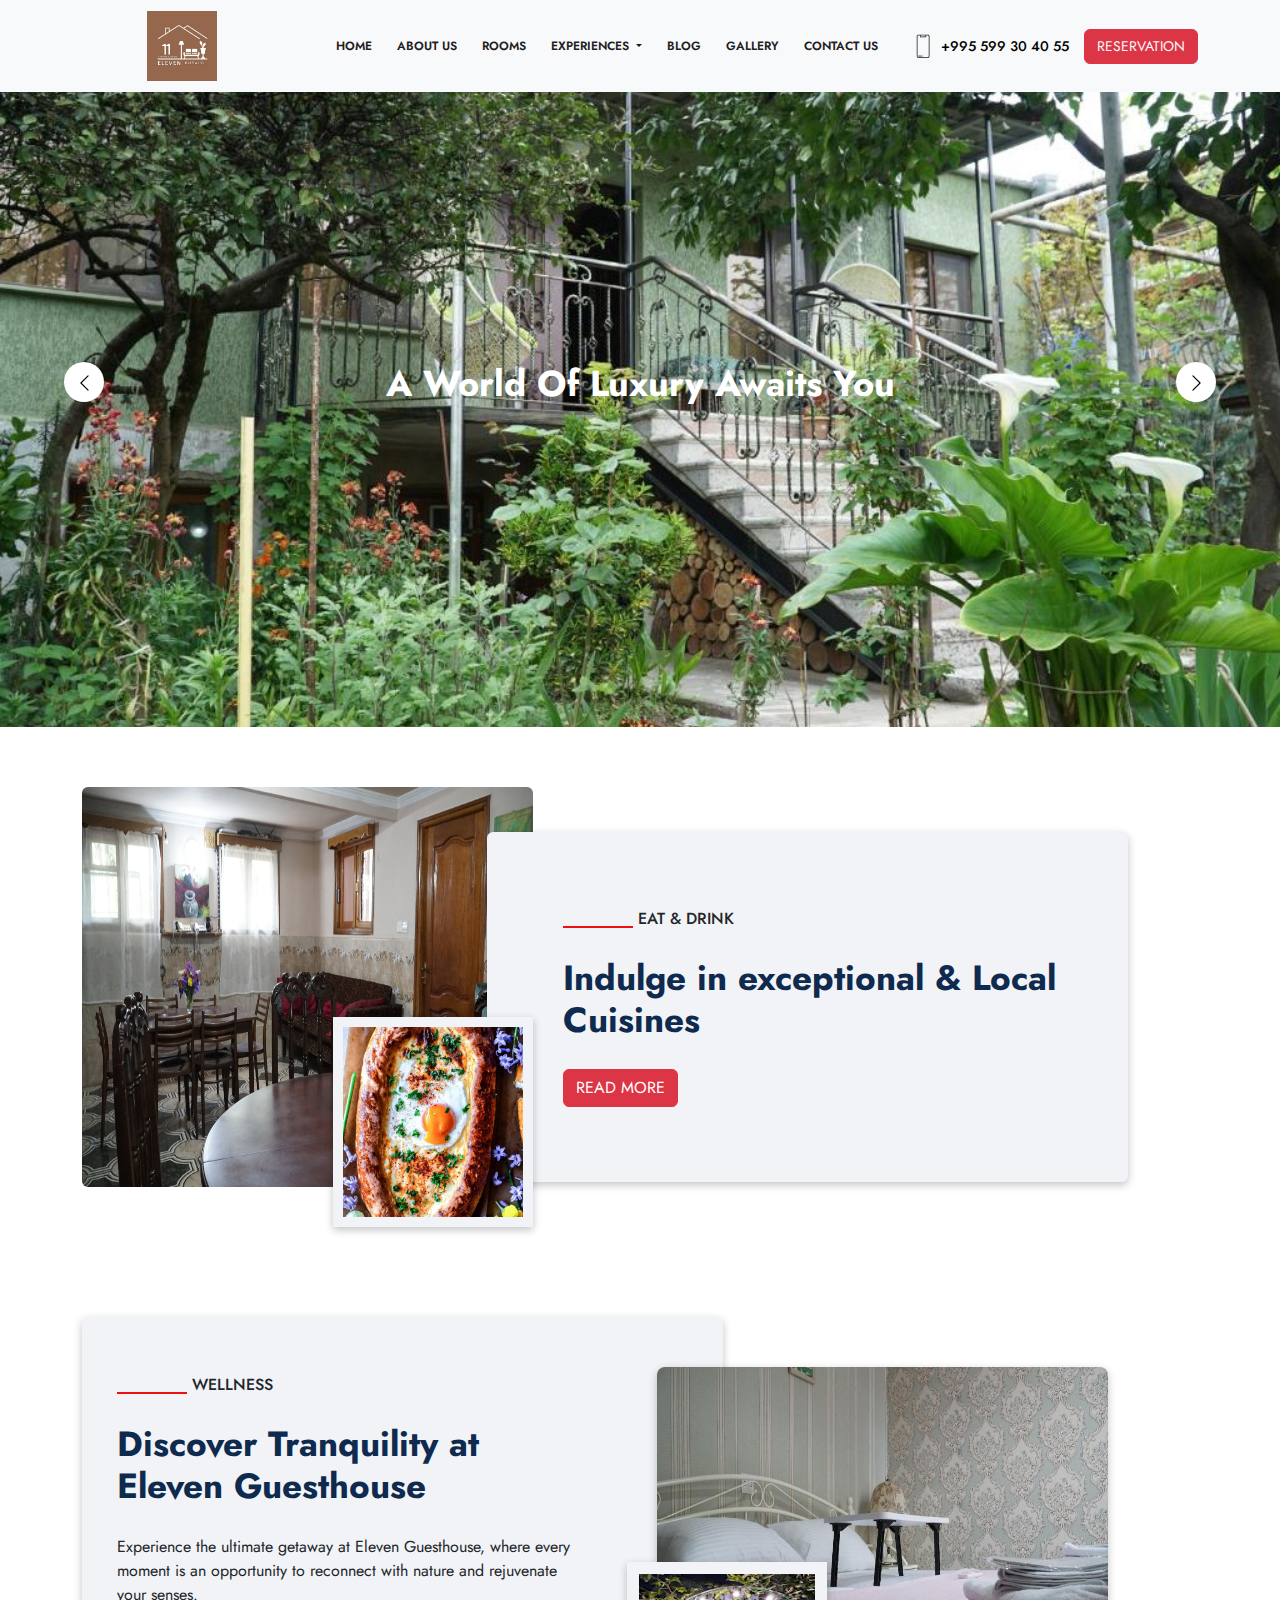
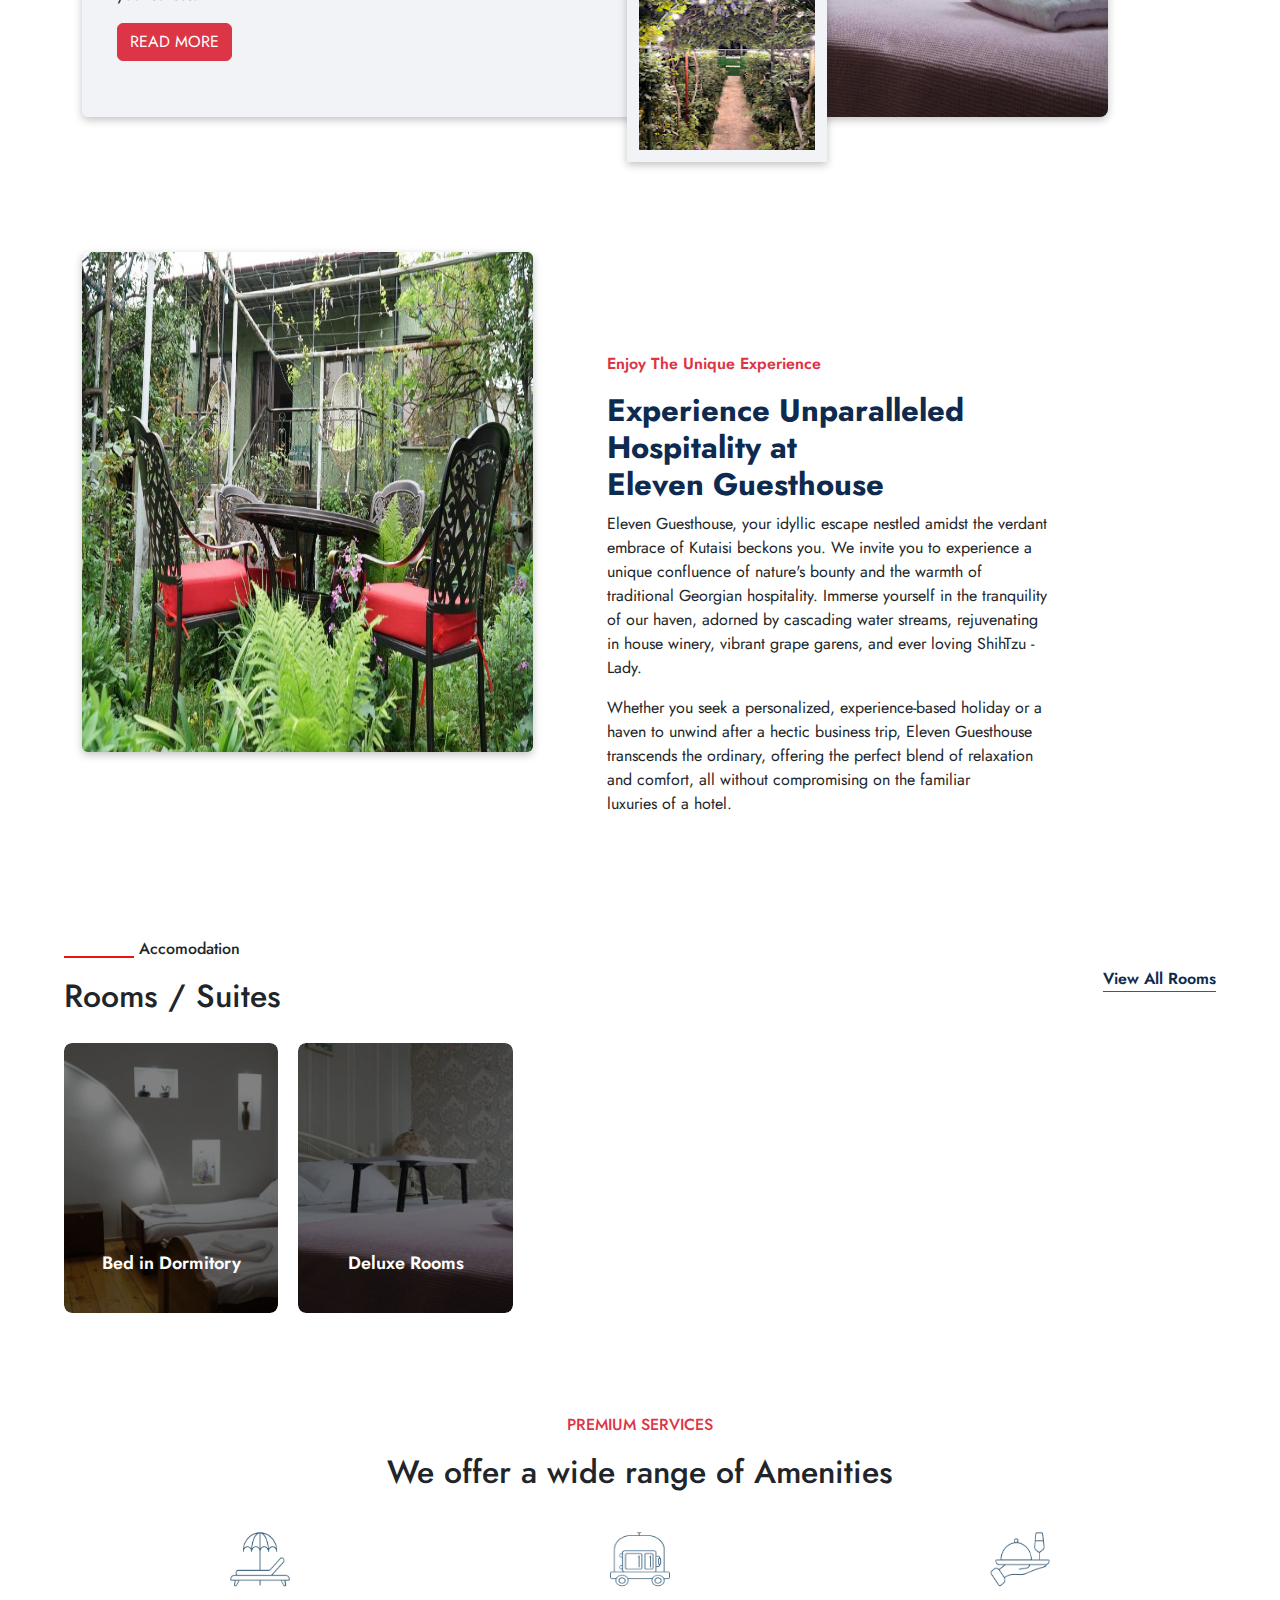
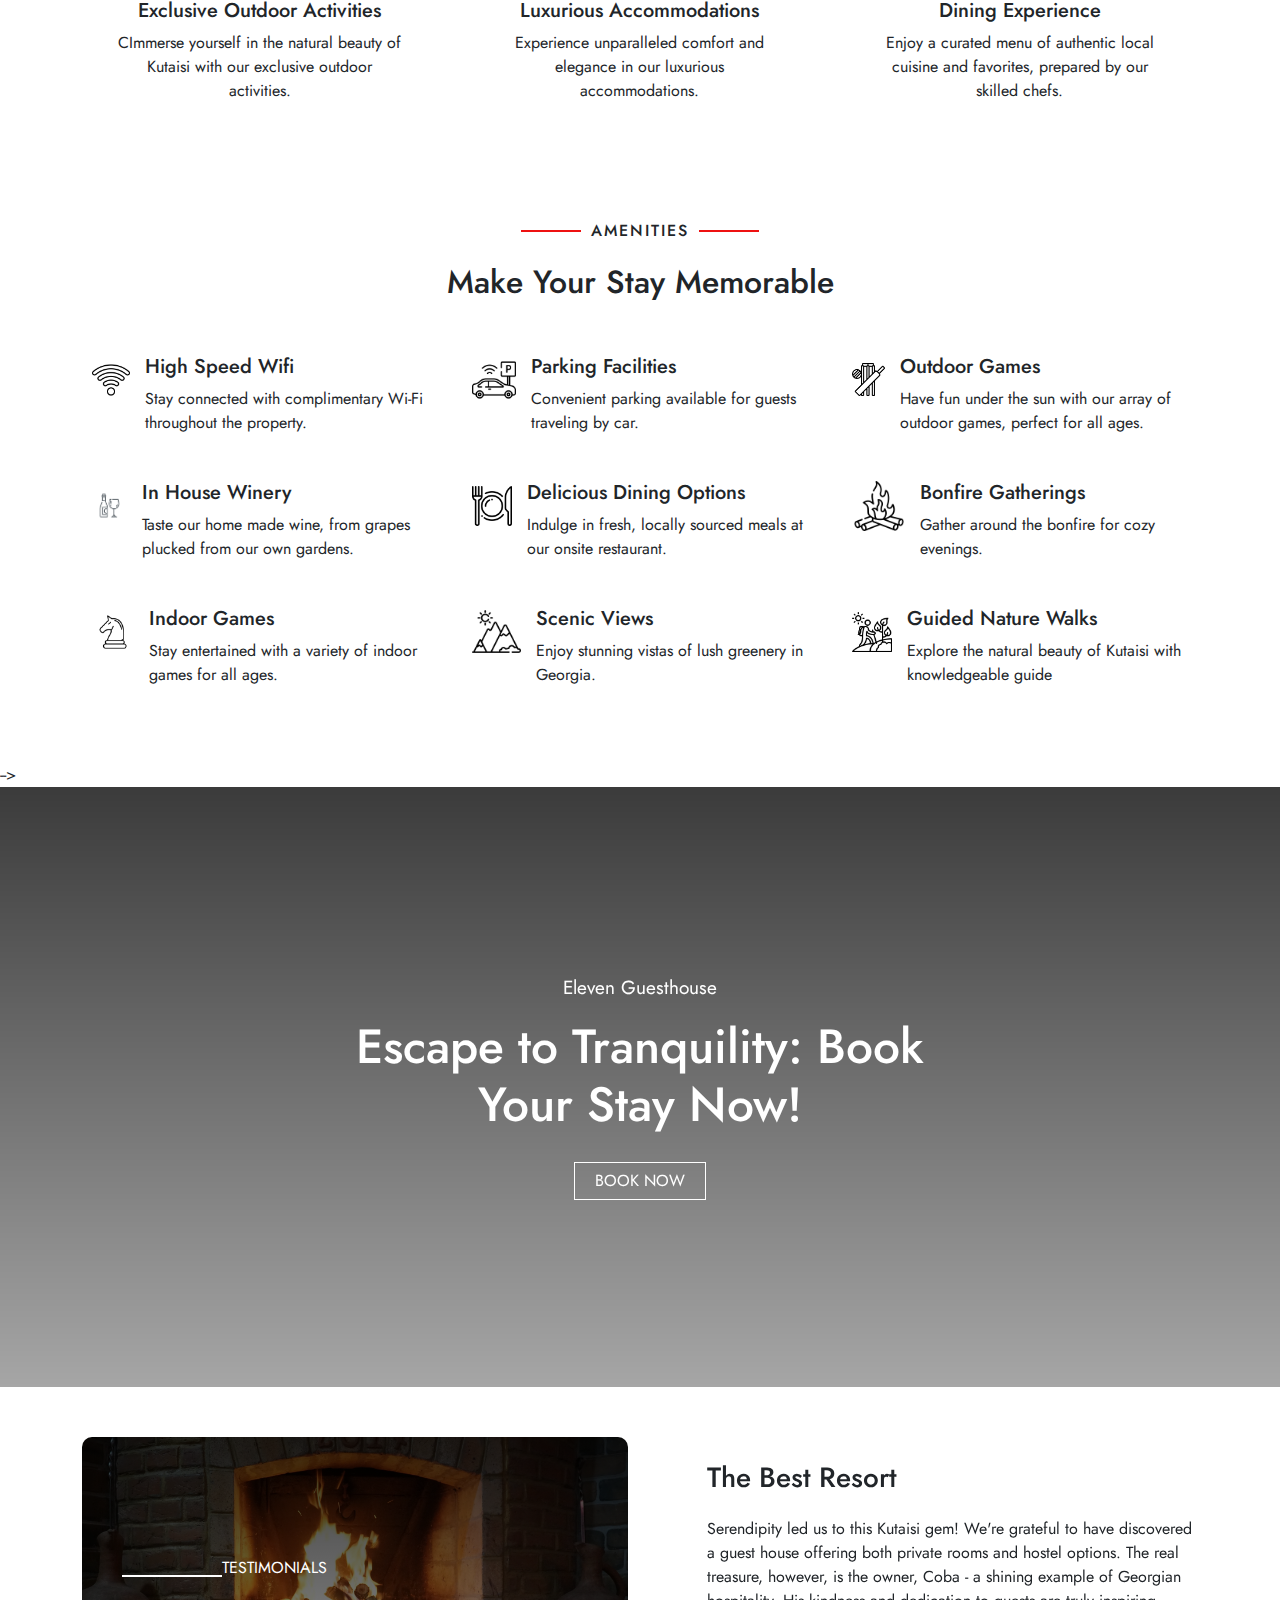
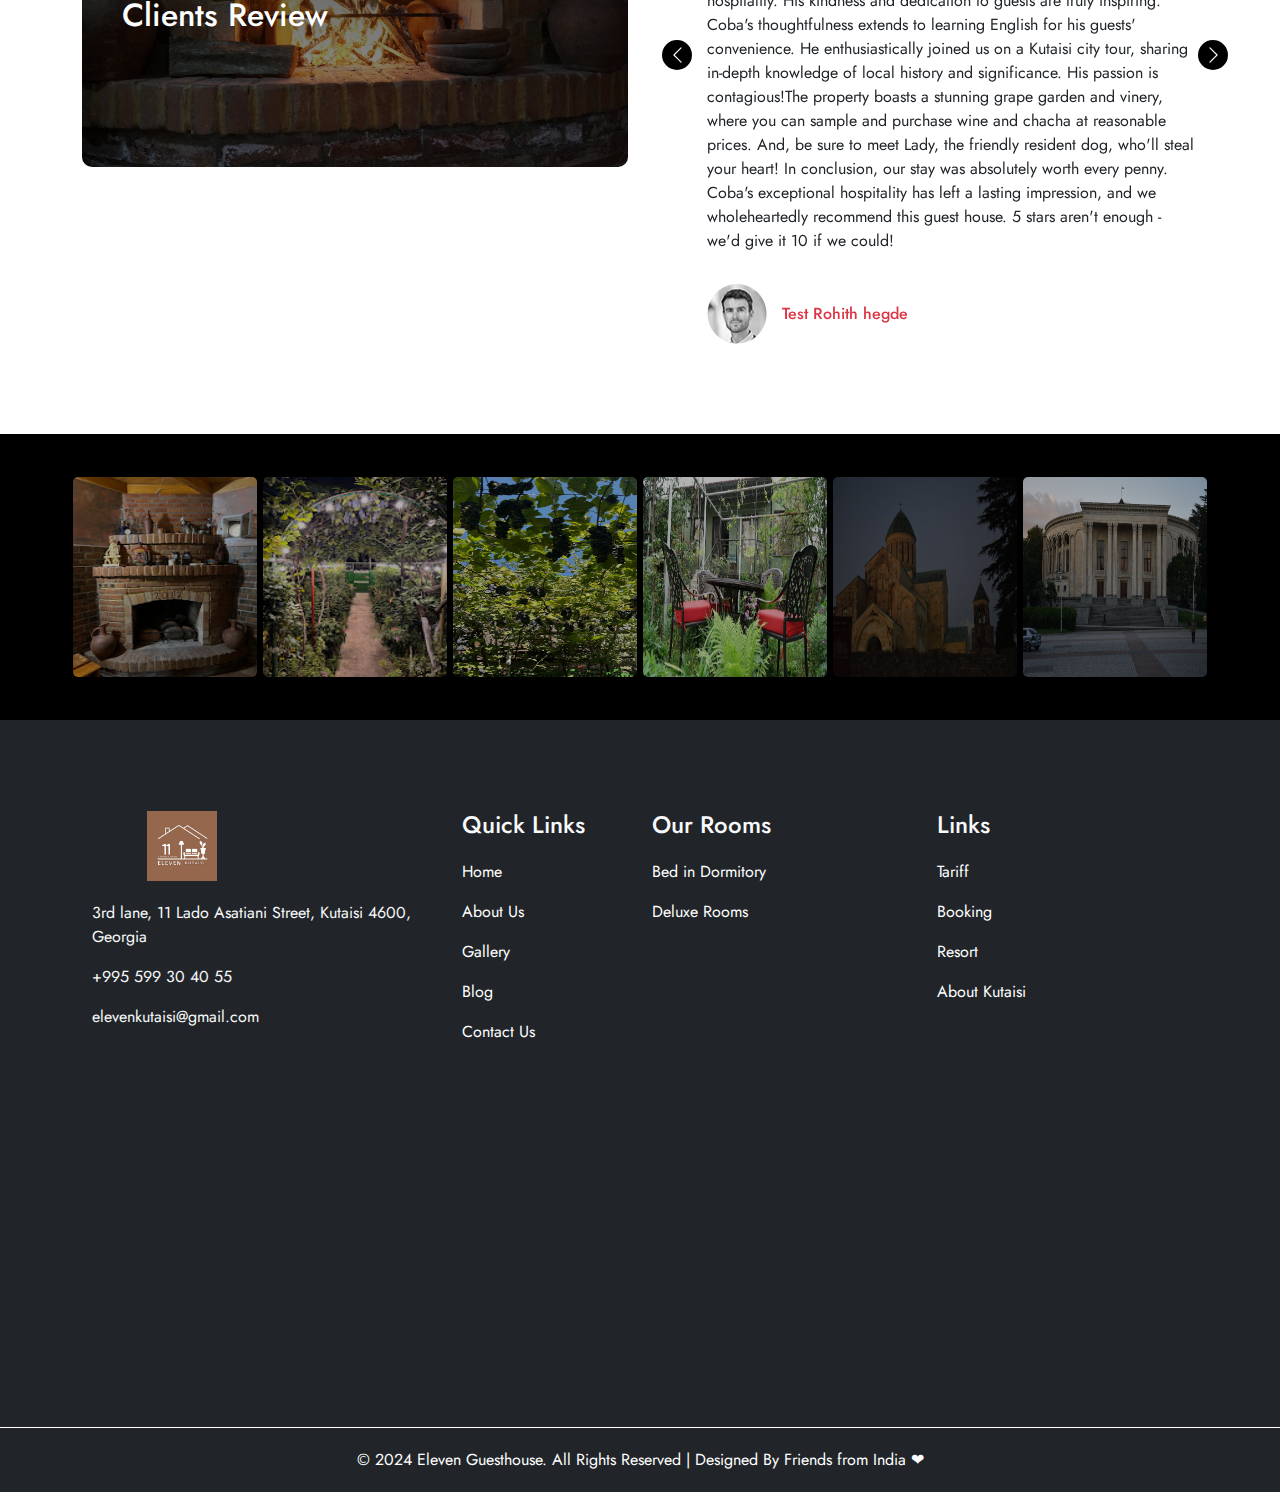
==== commit da9fd1fe: "Test commit" ====
--- a/index.html
+++ b/index.html
@@ -549,7 +549,7 @@
                                                 <div class="testimonial-client-image">
                                                     <img src="images/images-client.webp" alt="">
                                                 </div>
-                                                <p class="m-0 text-danger">Rohith hegde</p>
+                                                <p class="m-0 text-danger">Test Rohith hegde</p>
                                             </div>
                                         </div>
                                     </div>
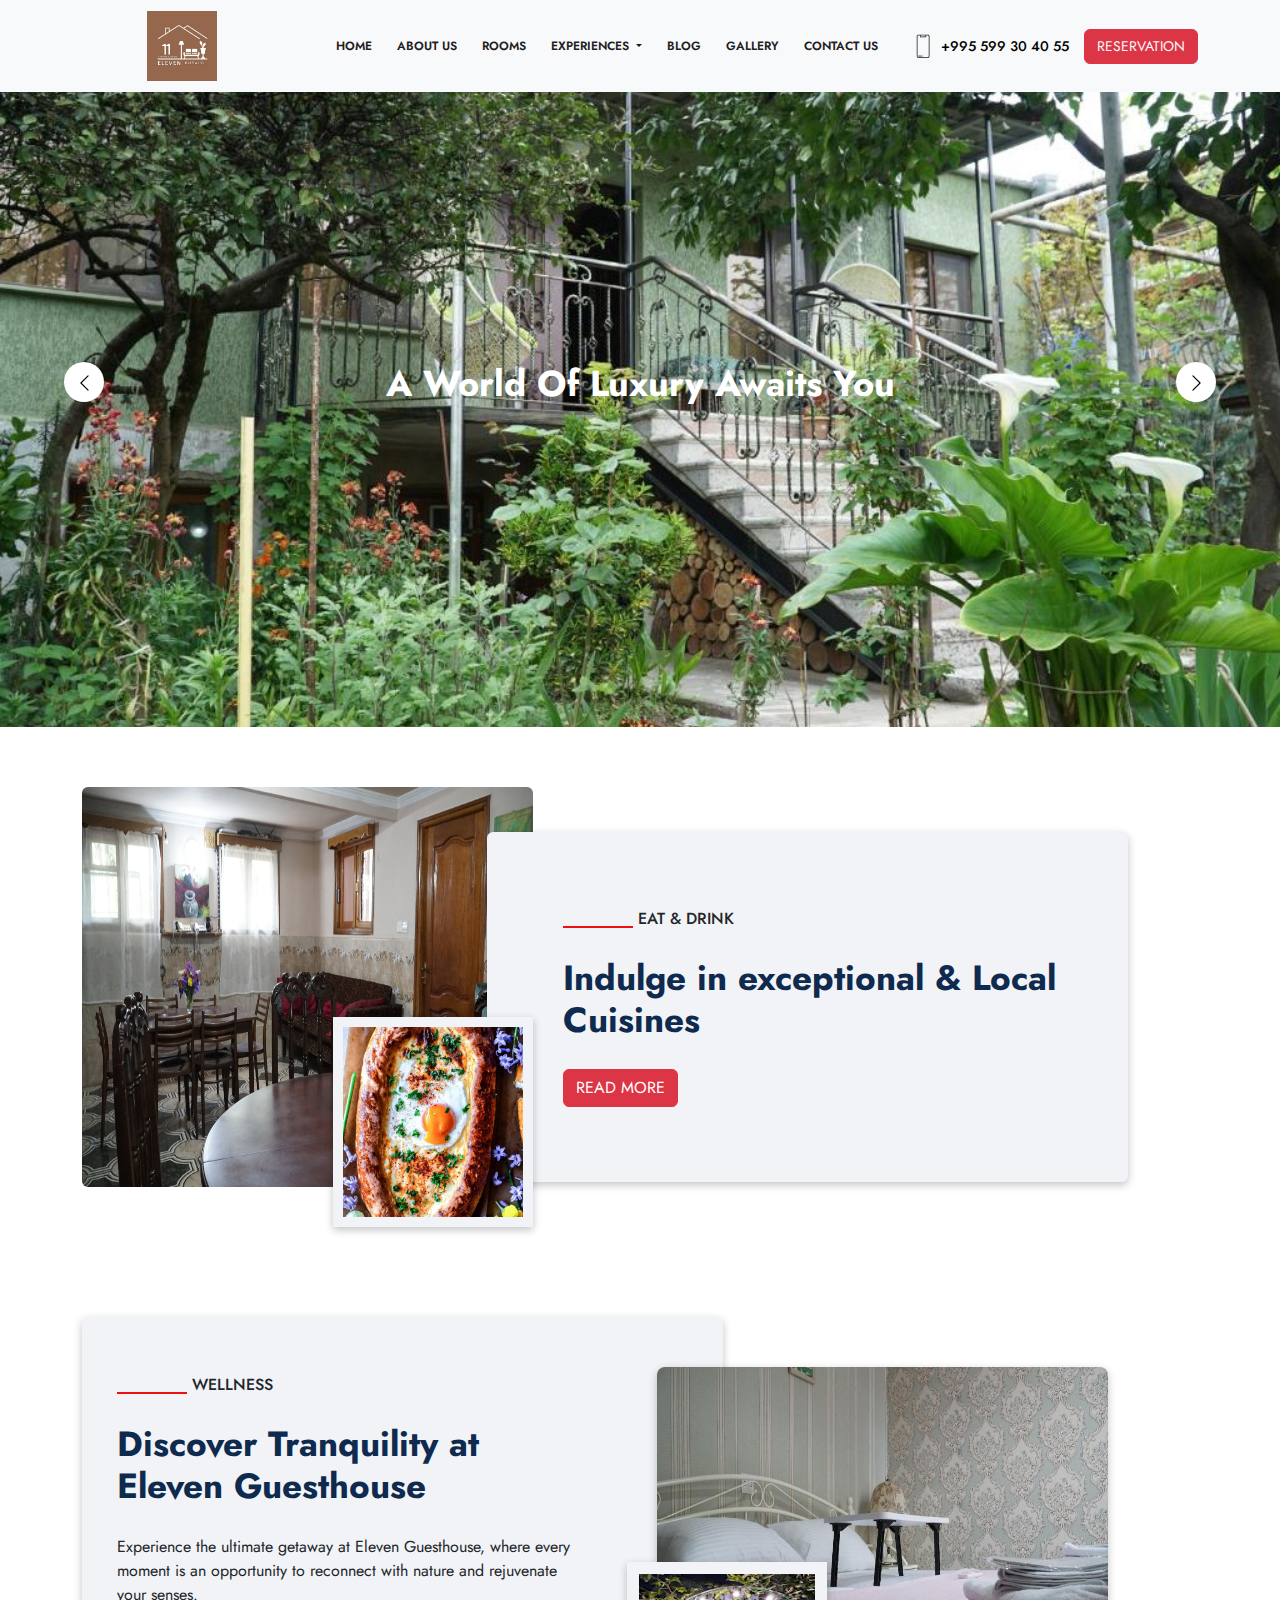
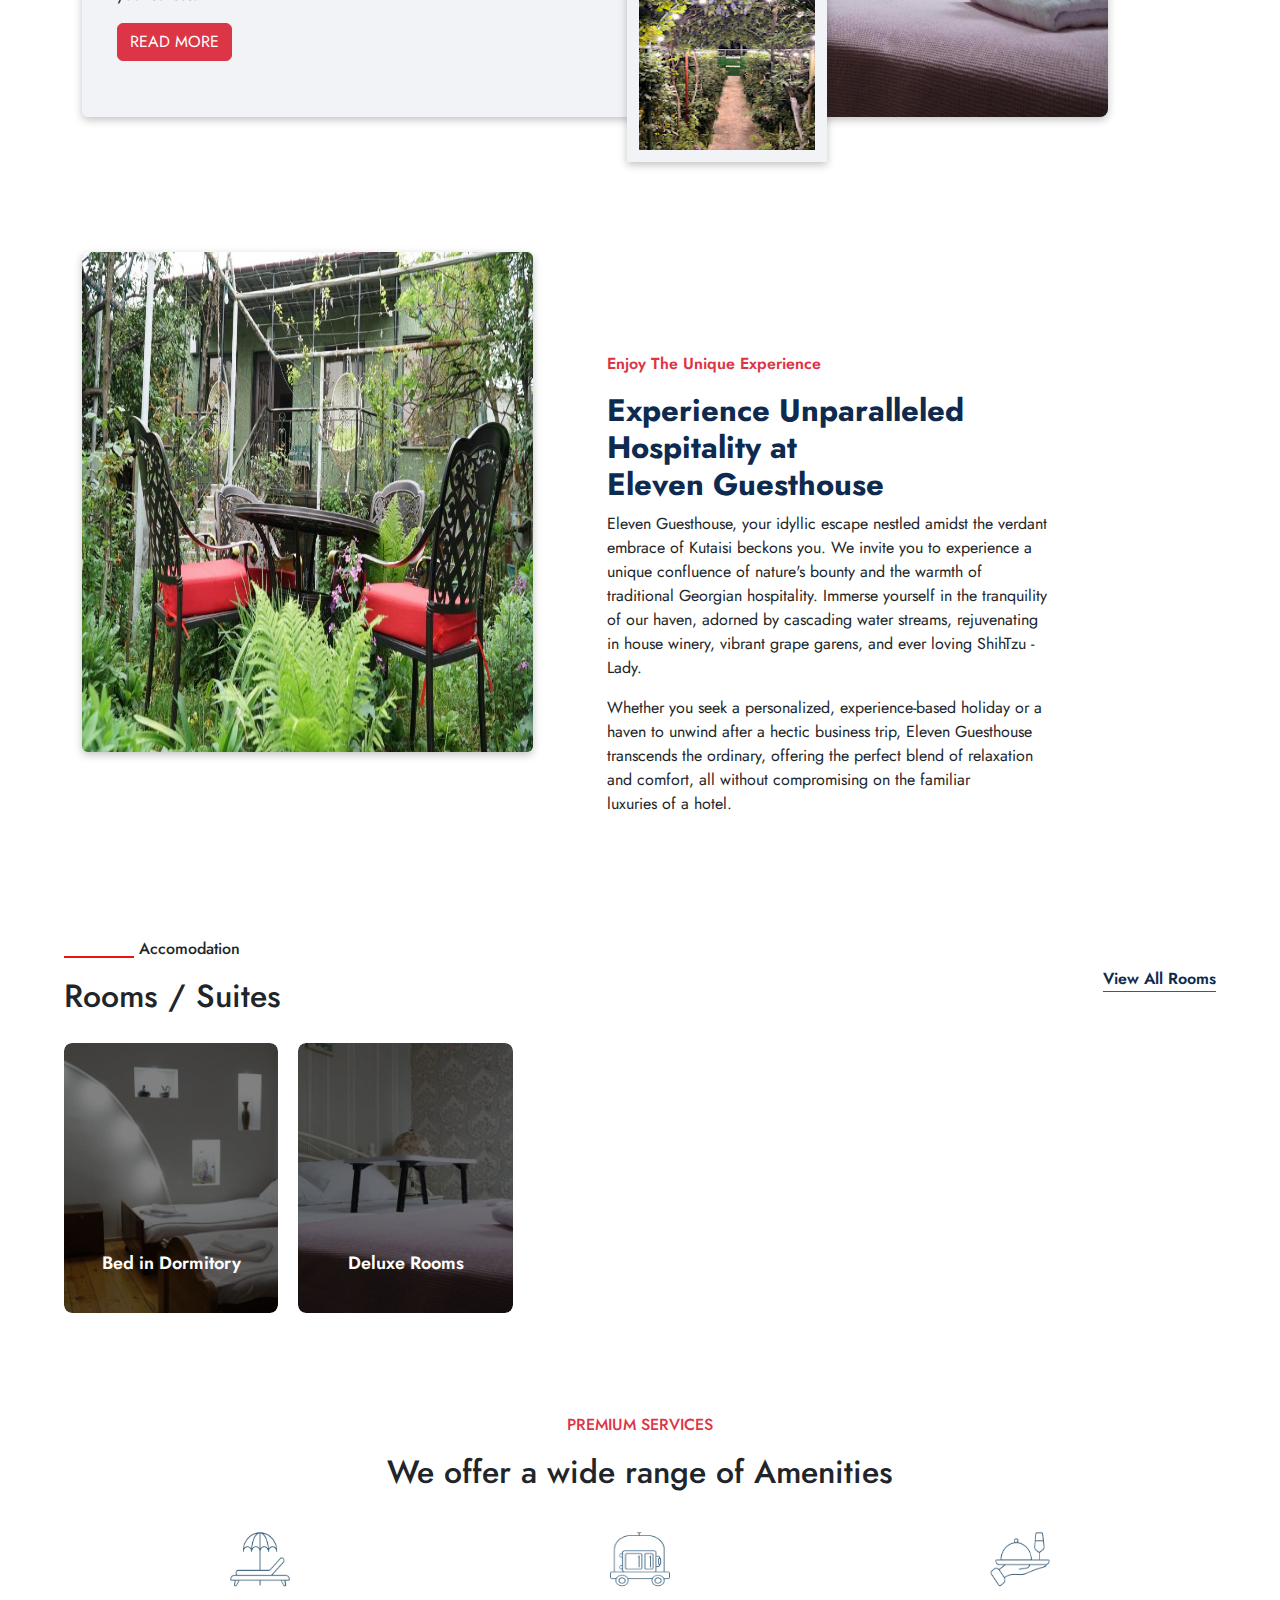
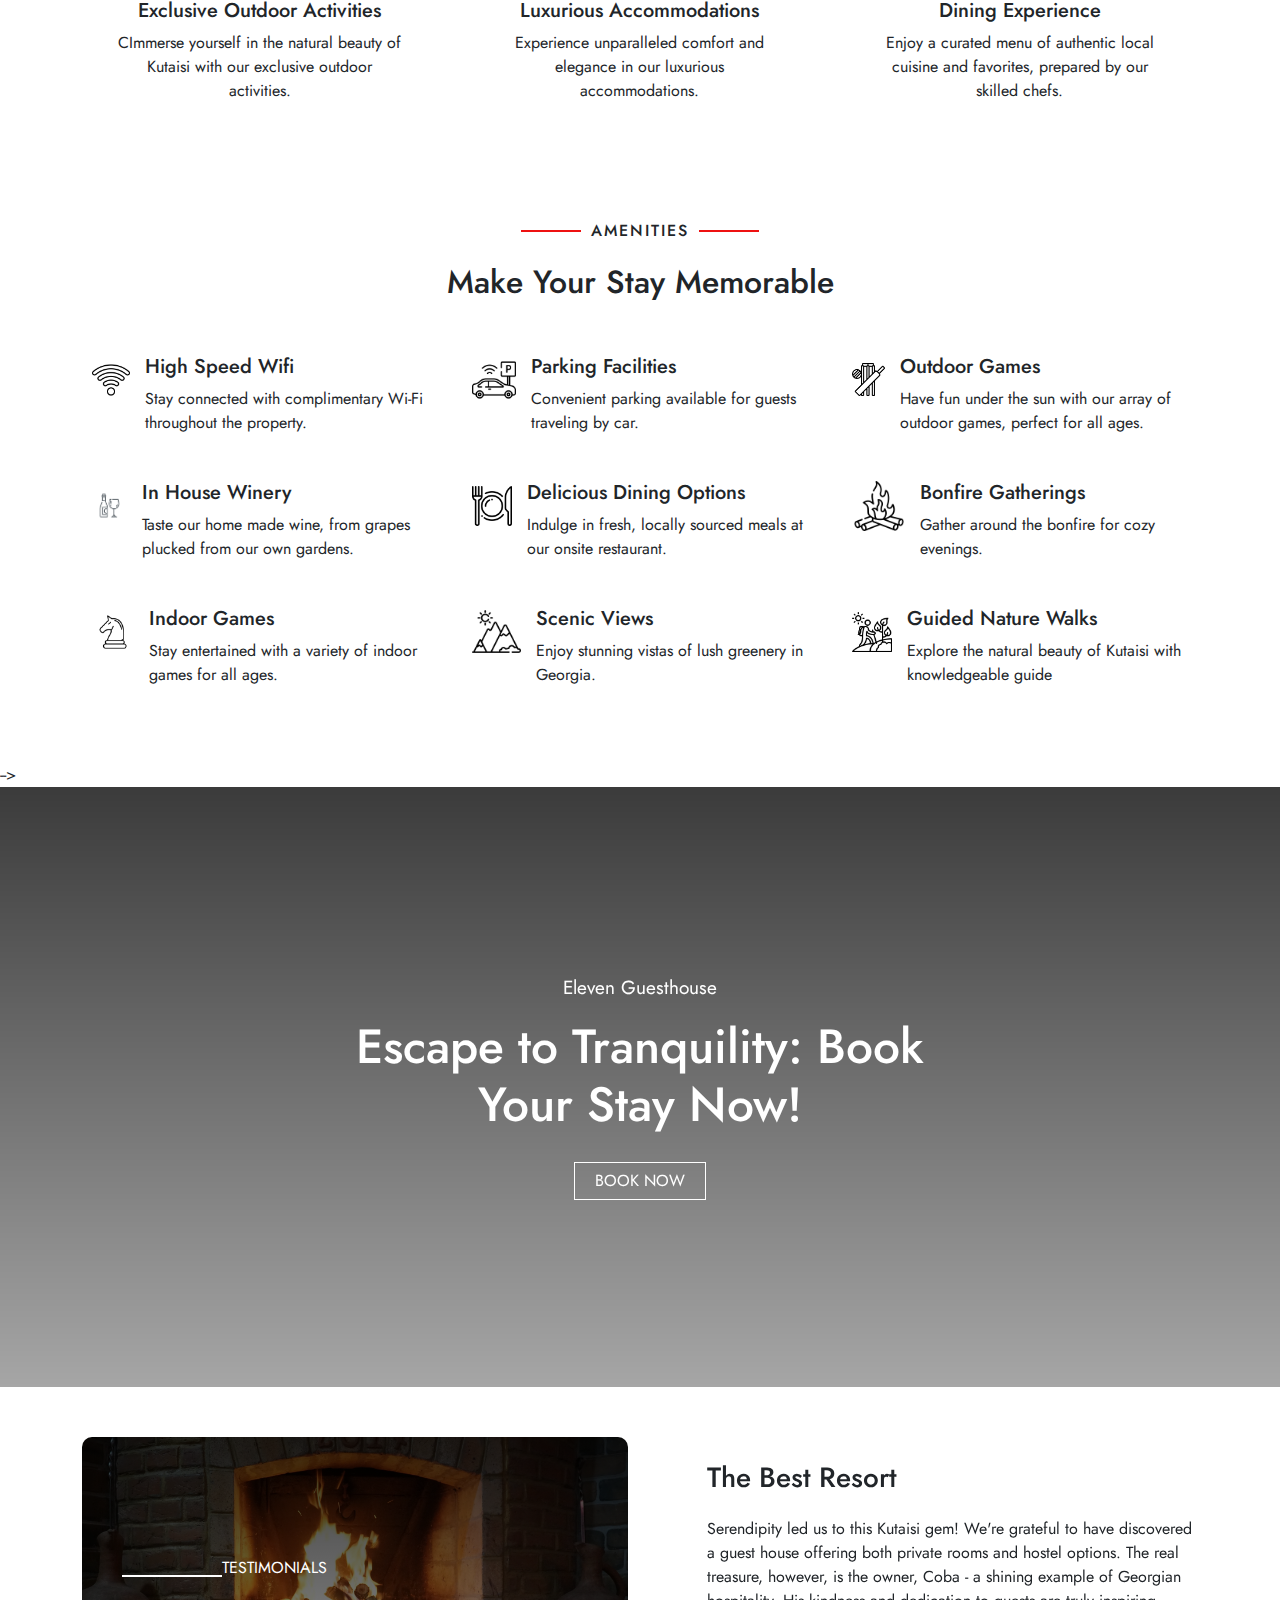
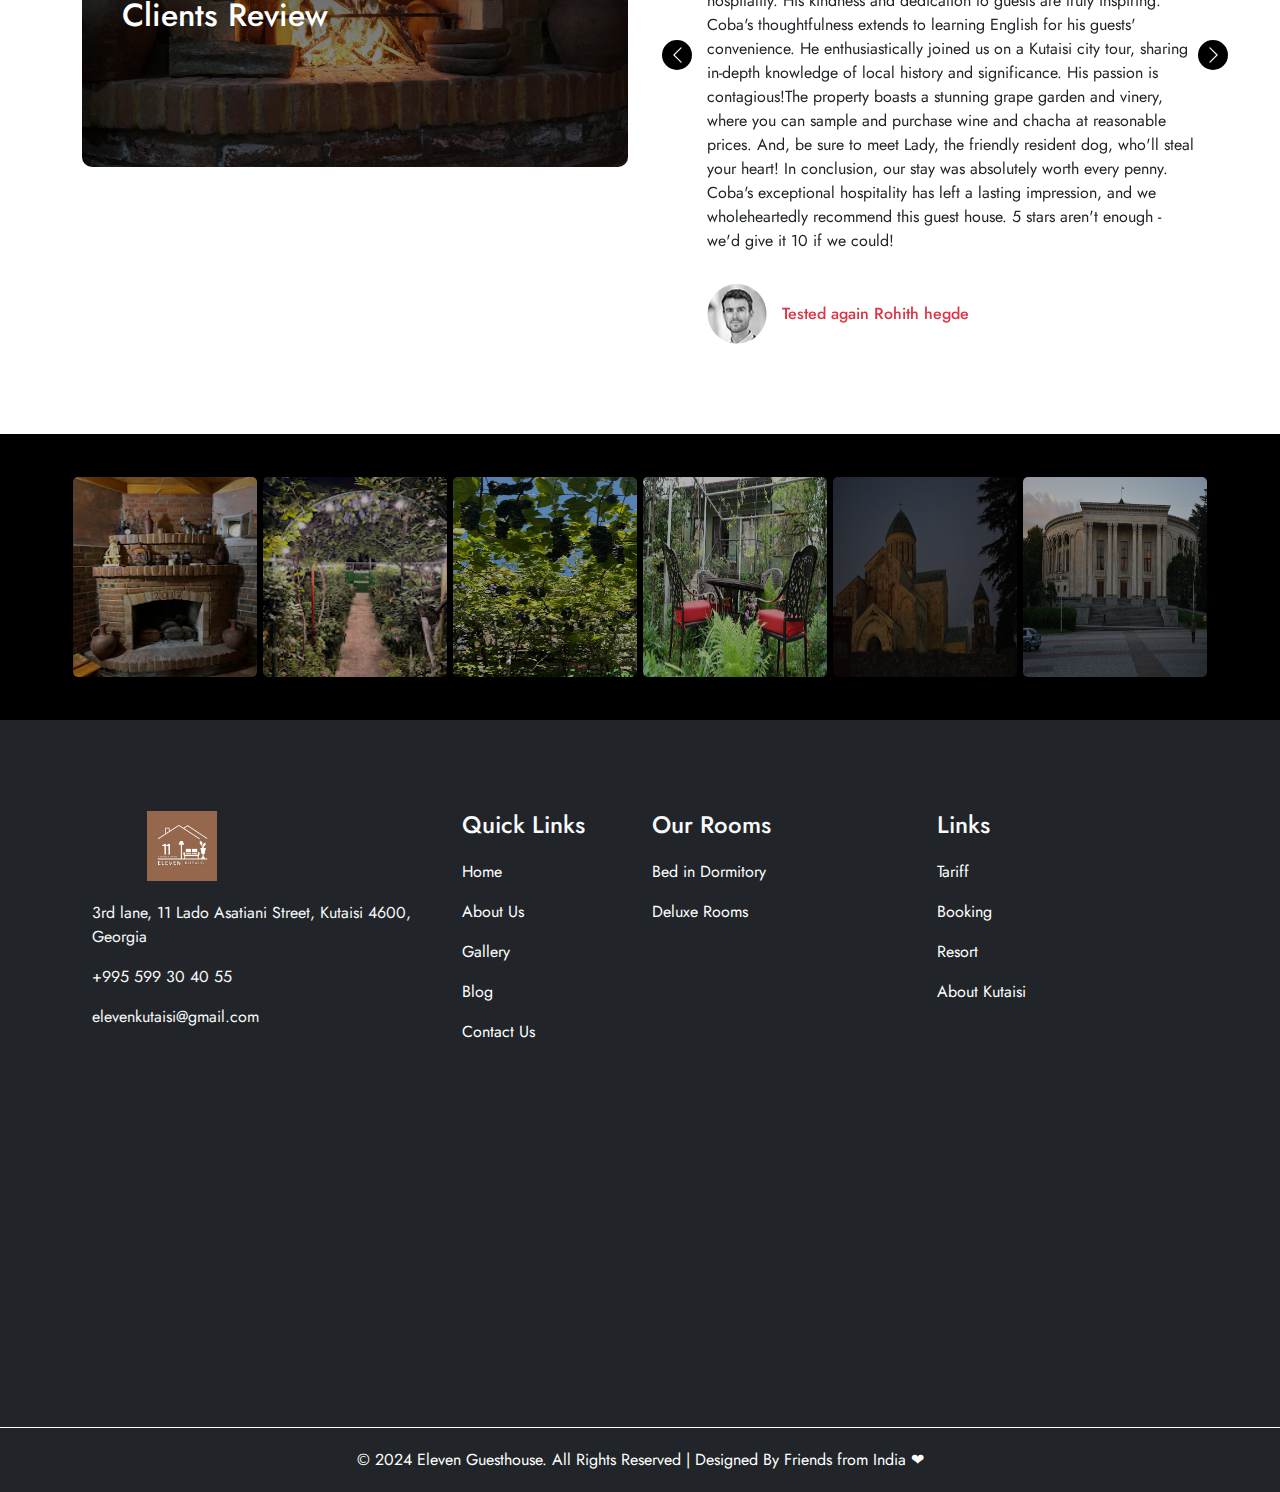
==== commit 669320e4: "Tested again" ====
--- a/index.html
+++ b/index.html
@@ -549,7 +549,7 @@
                                                 <div class="testimonial-client-image">
                                                     <img src="images/images-client.webp" alt="">
                                                 </div>
-                                                <p class="m-0 text-danger">Test Rohith hegde</p>
+                                                <p class="m-0 text-danger">Tested again Rohith hegde</p>
                                             </div>
                                         </div>
                                     </div>
